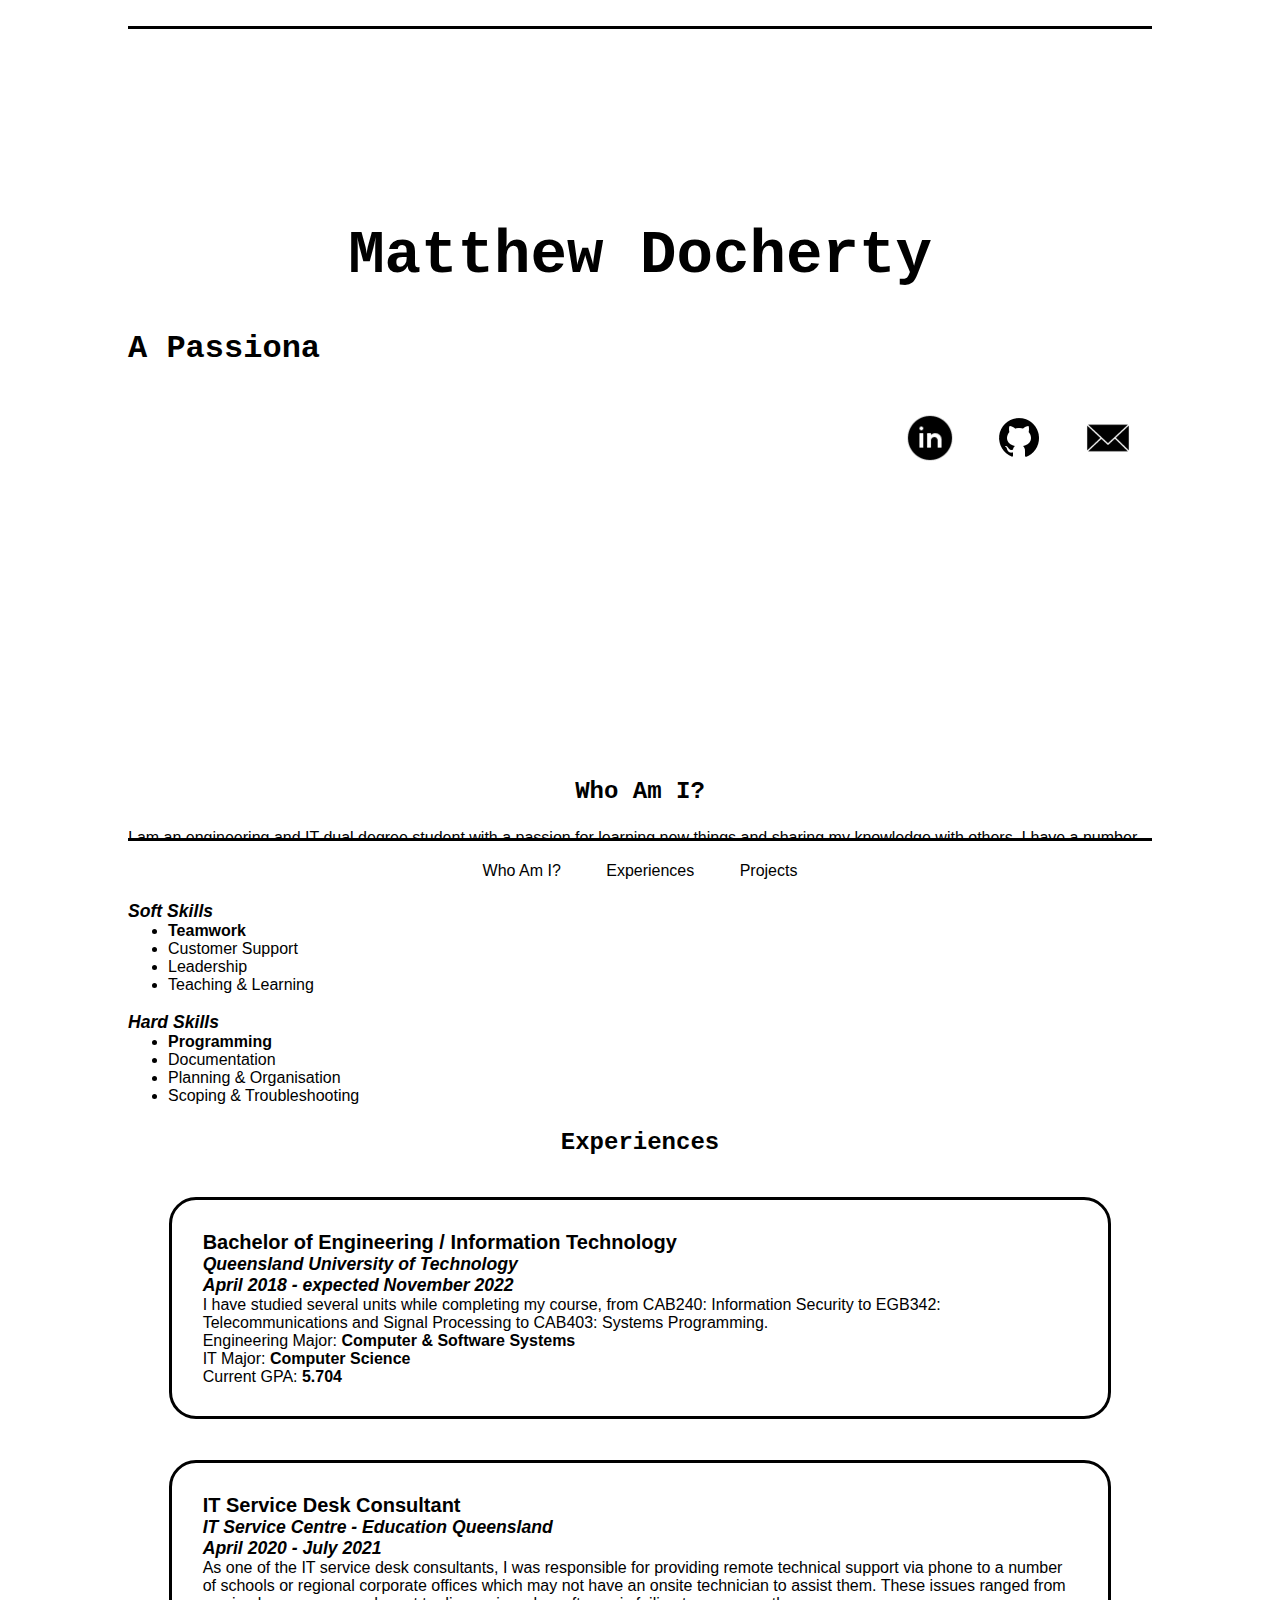
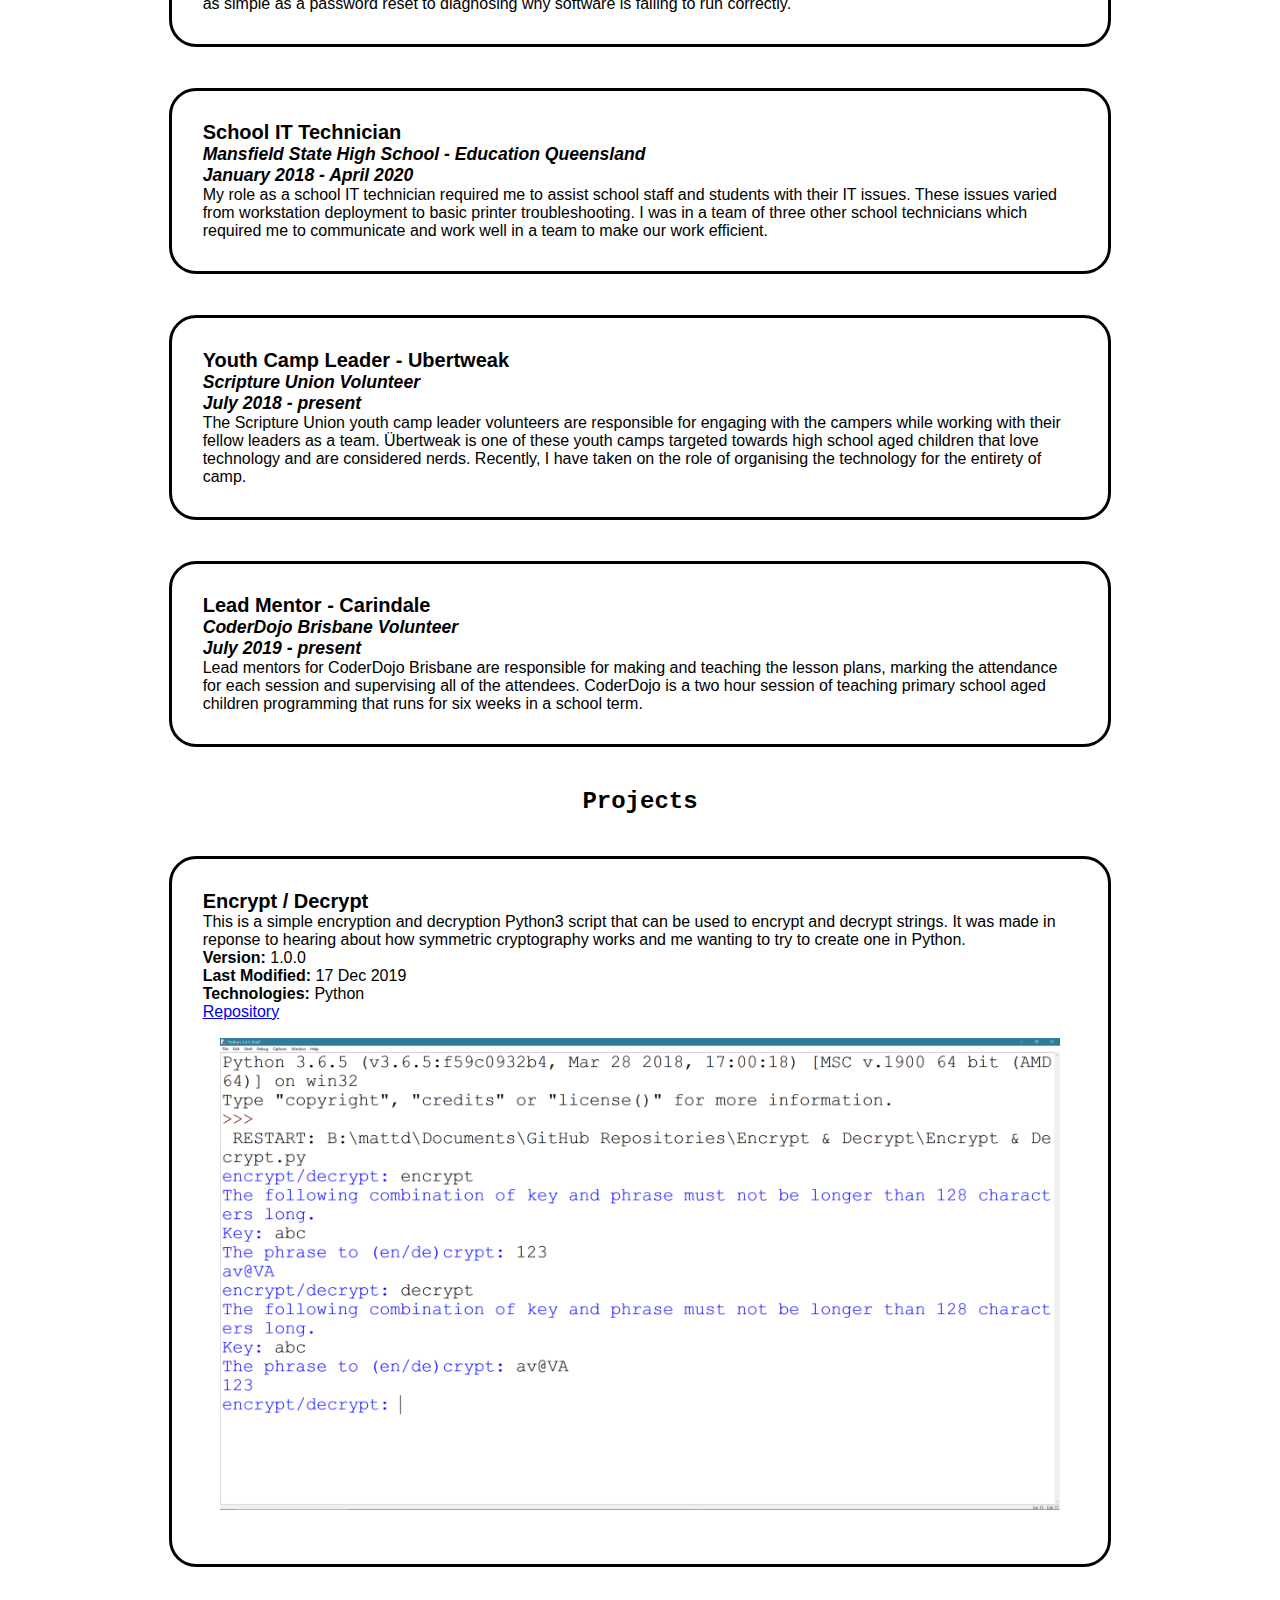
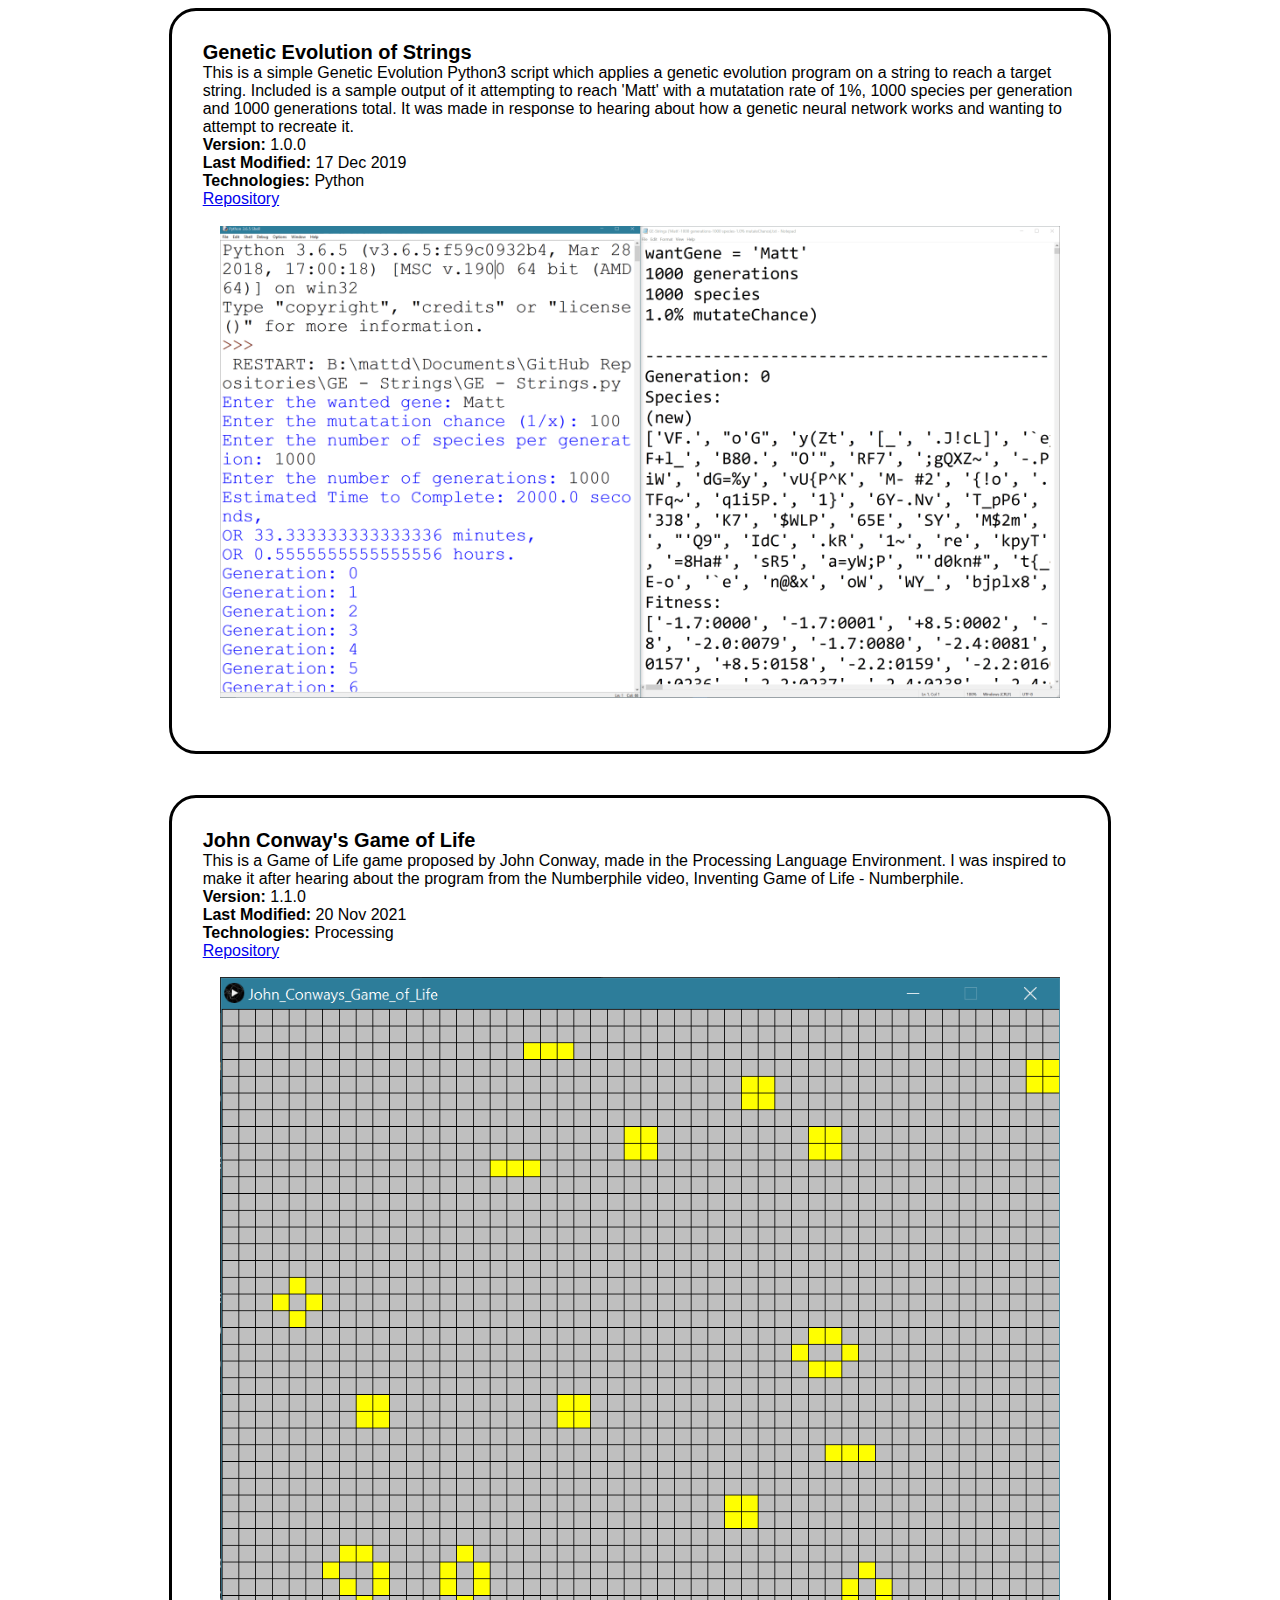
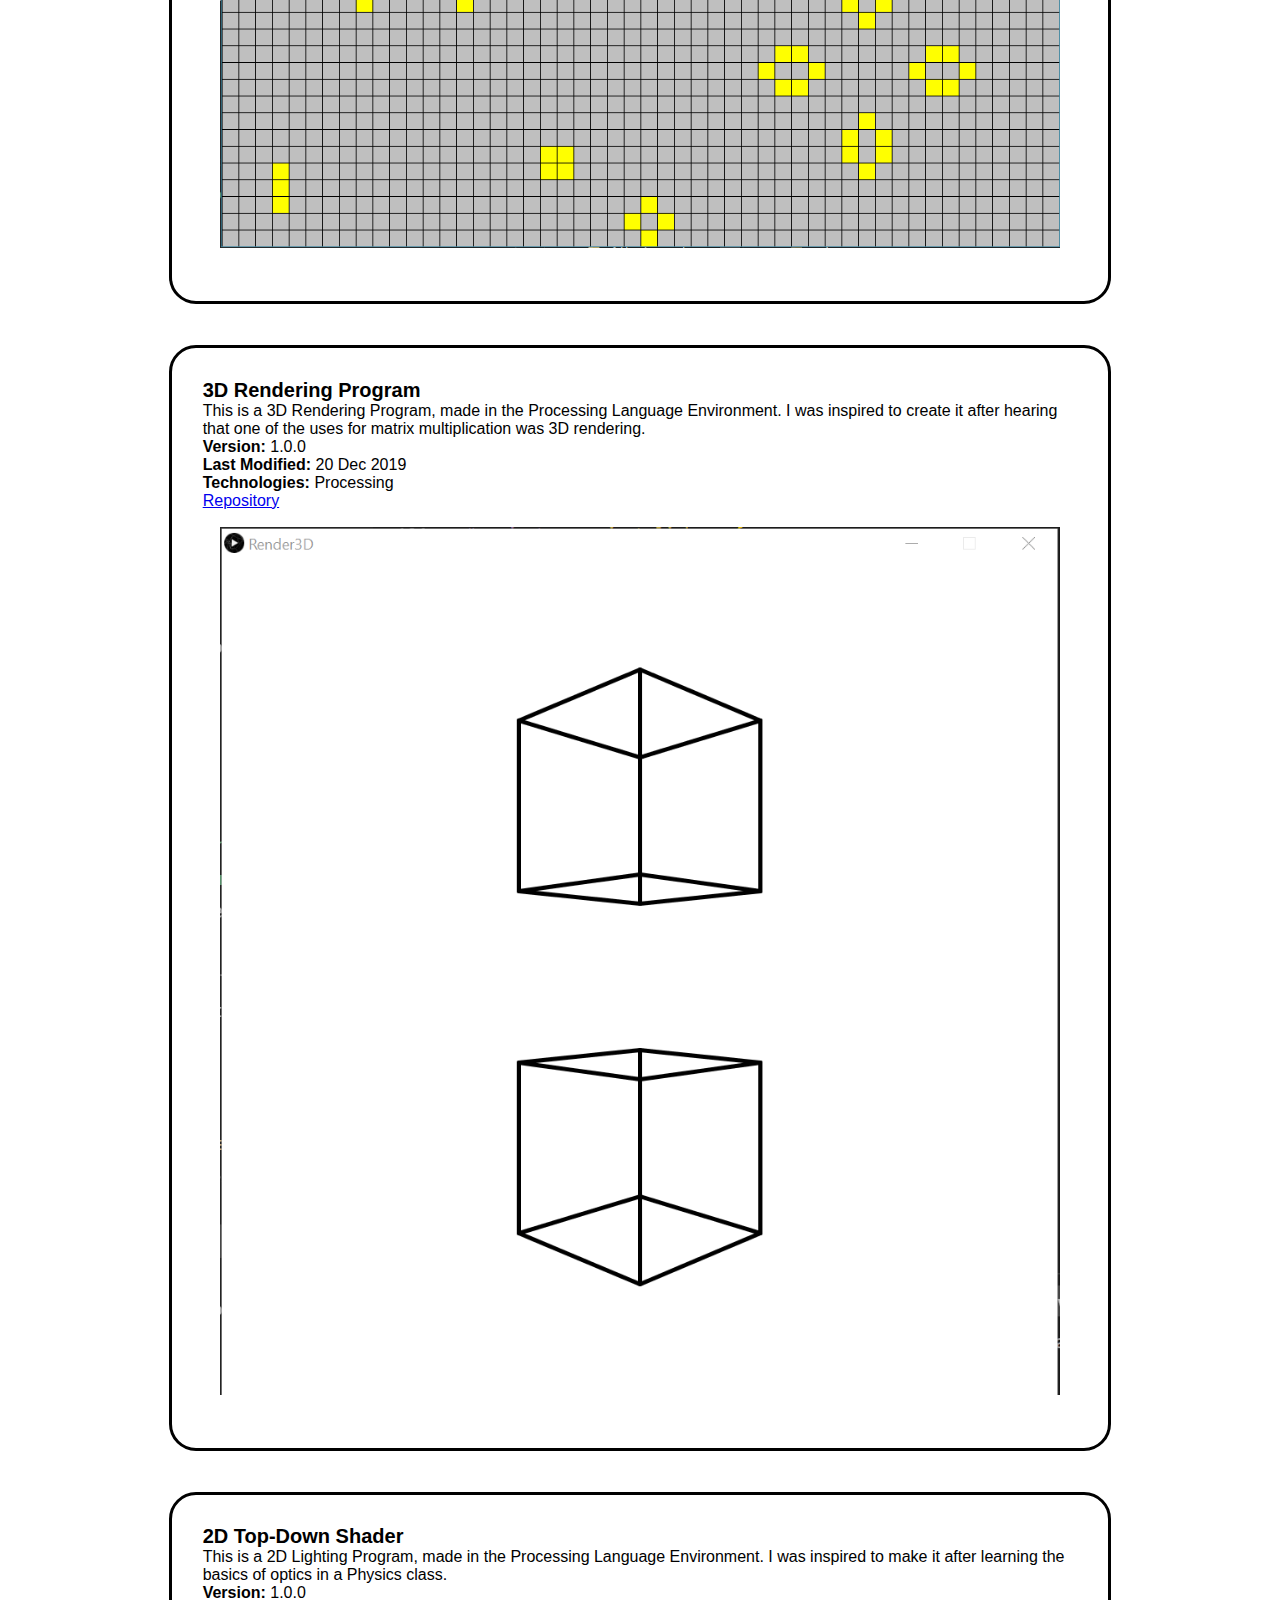
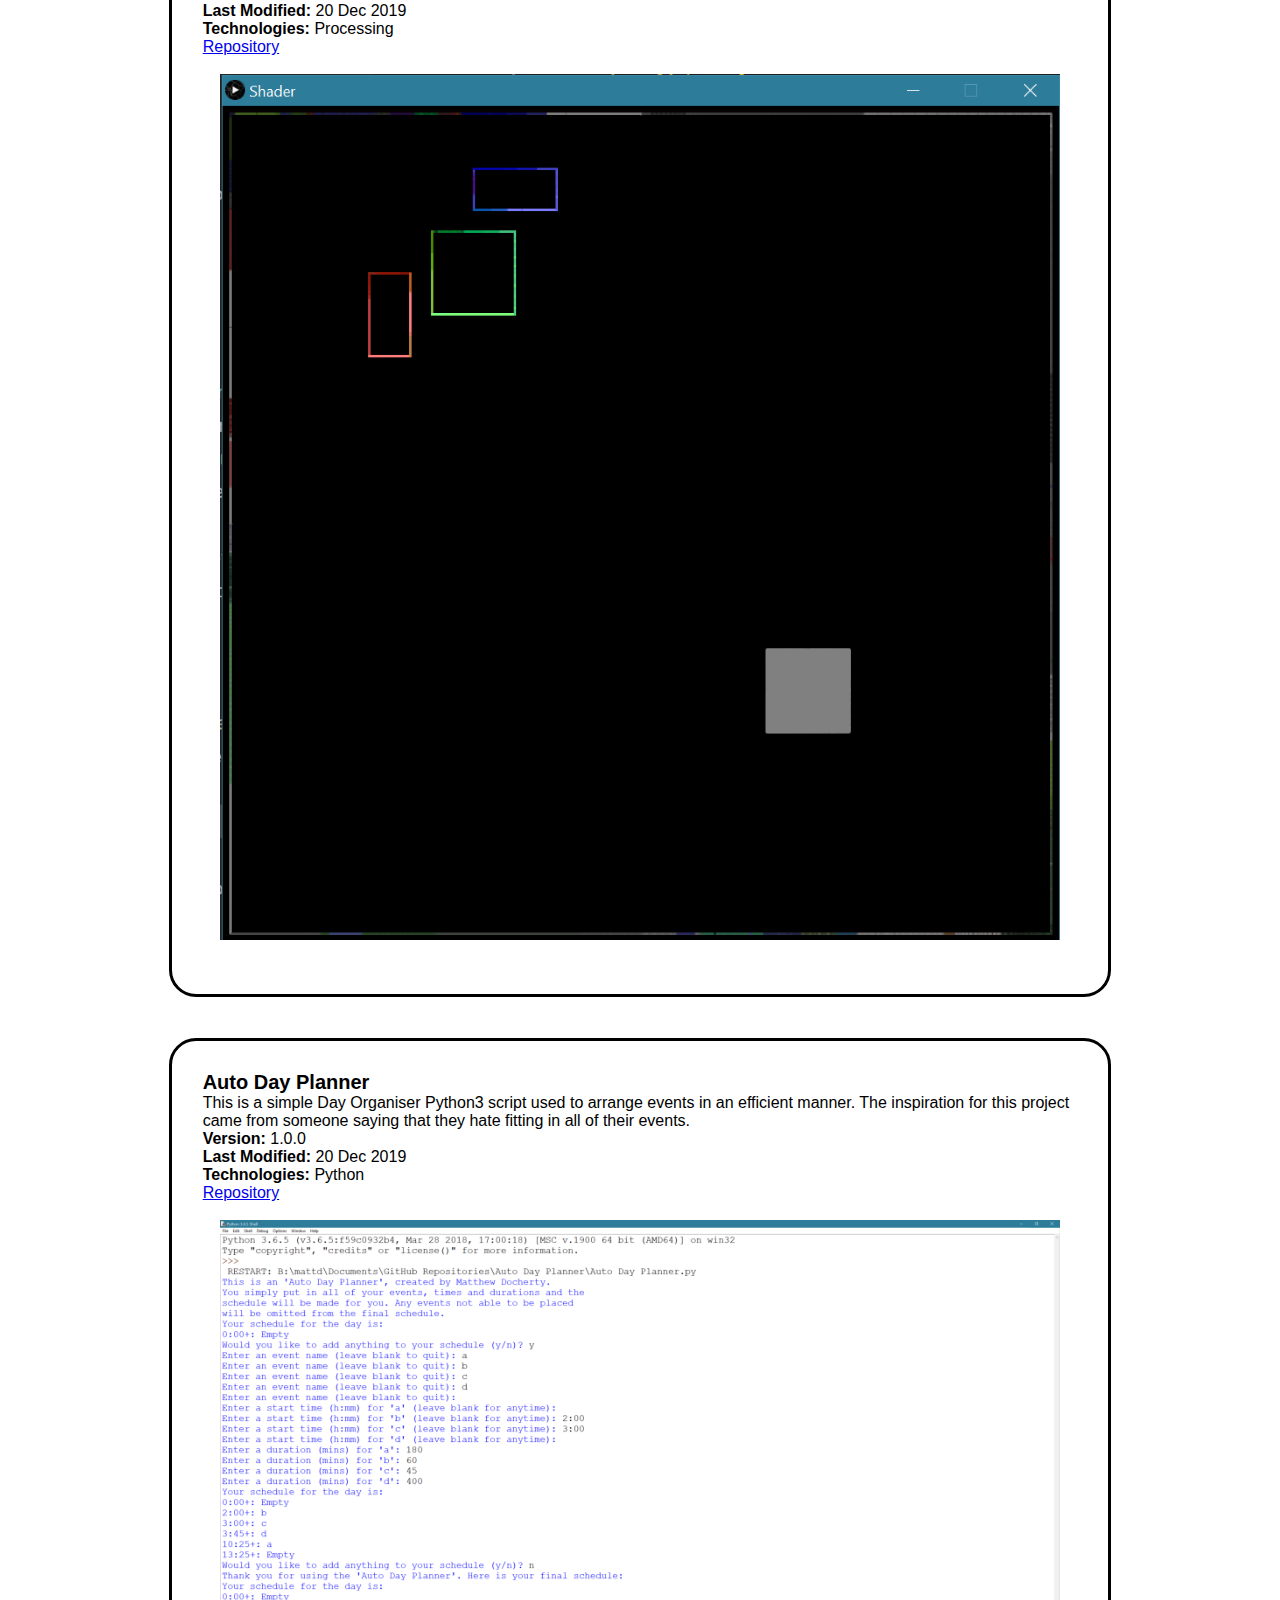
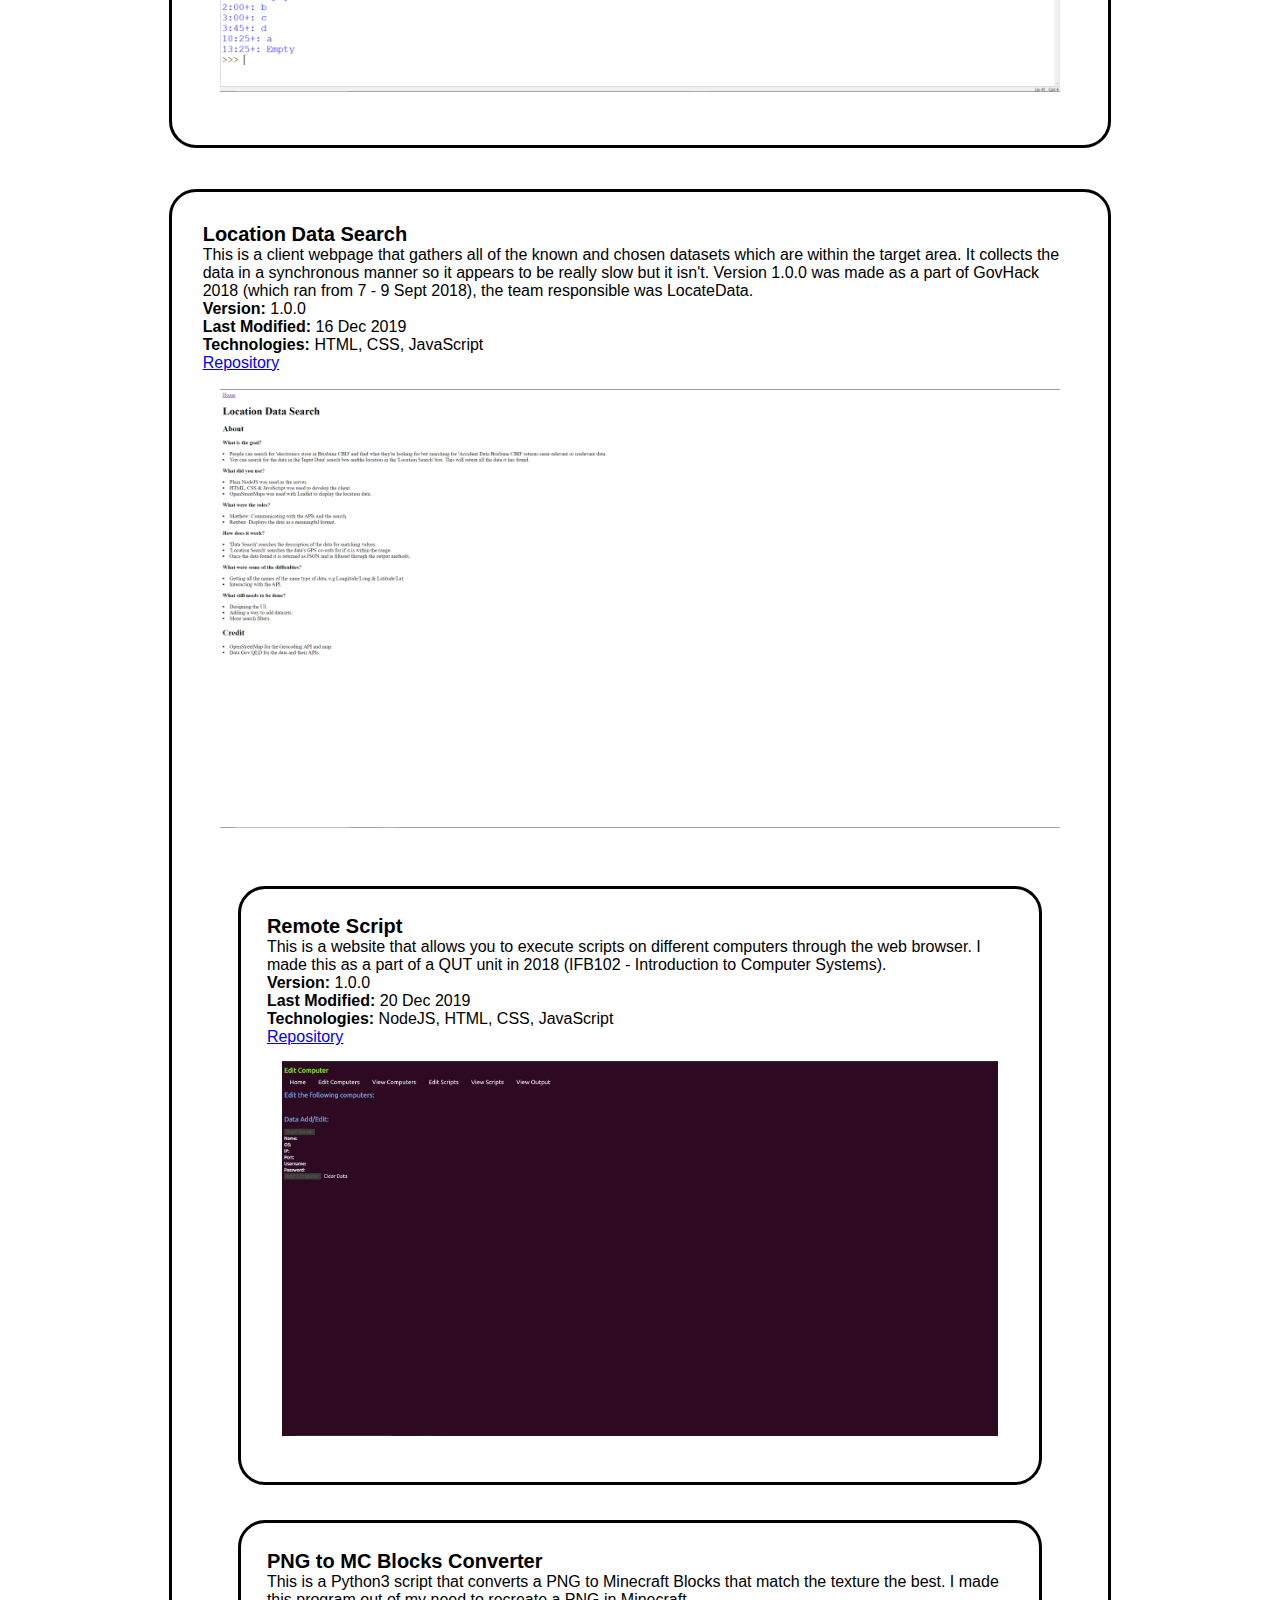
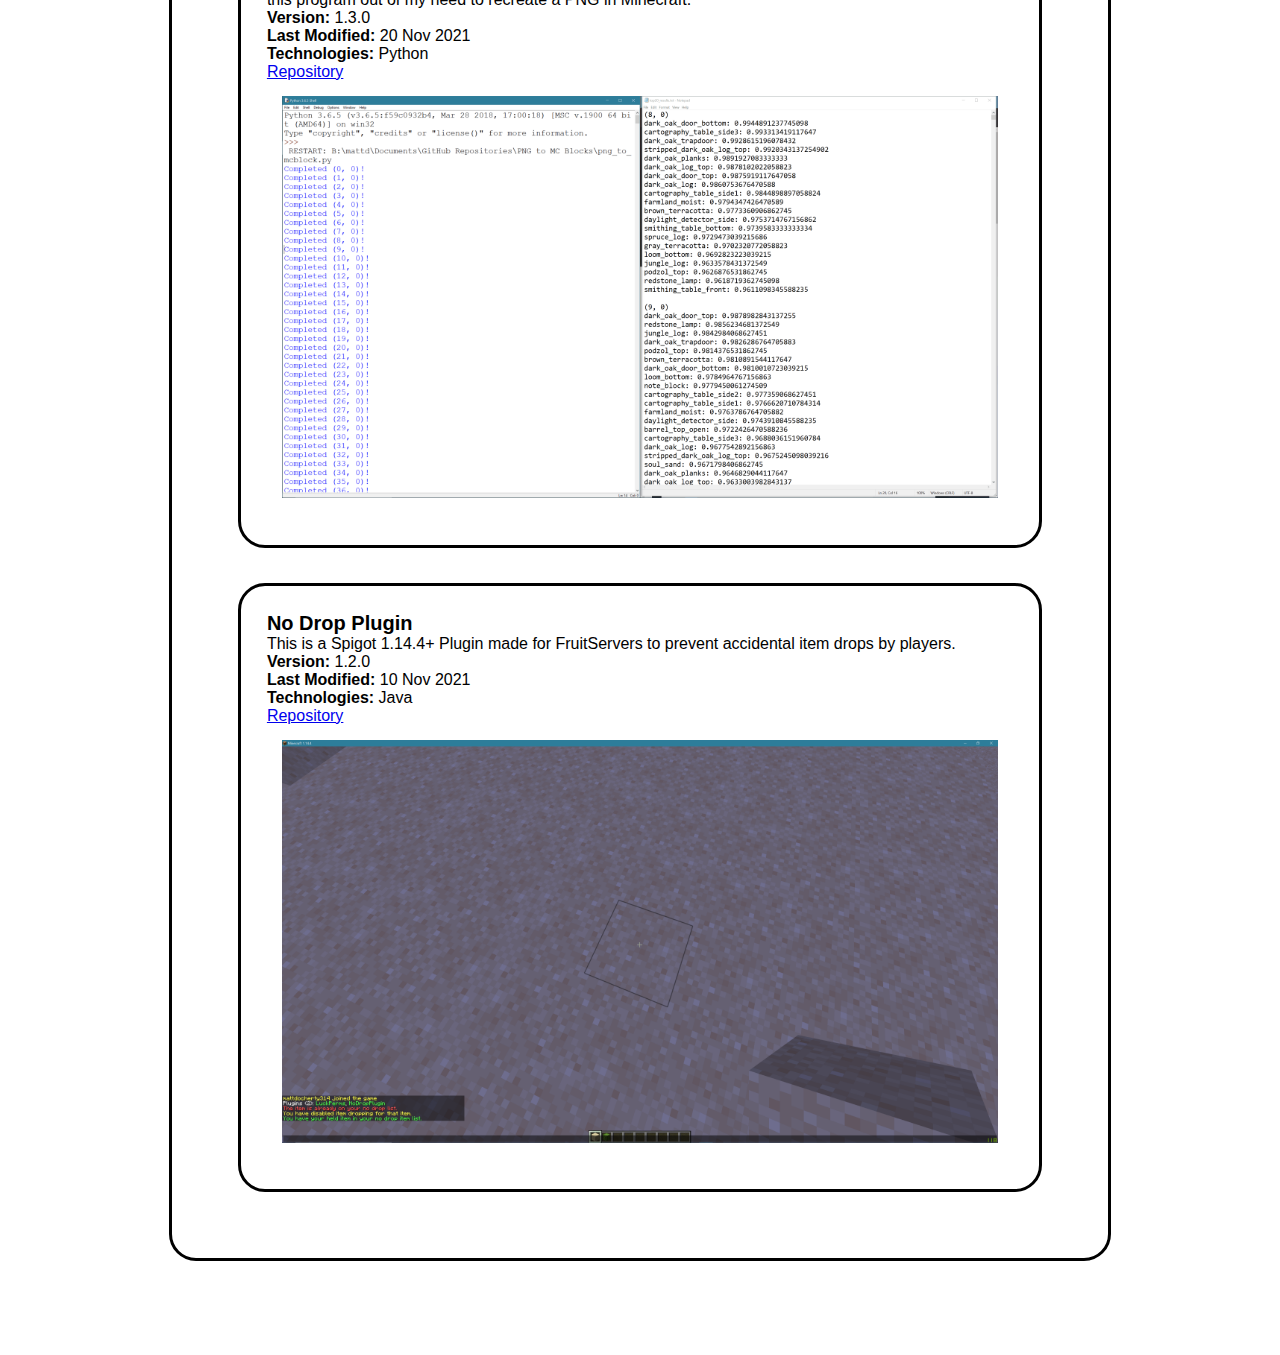
==== index.html @ a22ad316 "Updated GOL project version and modified version" ====
<!DOCTYPE html>
<html lang="en">
<head>
	<meta charset="UTF-8">
	<meta http-equiv="X-UA-Compatible" content="IE=edge">
	<meta name="viewport" content="width=device-width, initial-scale=1.0">
	<title> Matthew Docherty - Portfolio </title>
	<link rel="stylesheet" href="styles.css">
	<script src="index.js"></script>
</head>
<body>
	<header id="head"></header>
	<container id="top">
		<h1>Matthew Docherty</h1>
		<h2 id="sh">A Software Engineering & Computer Science student.</h2>
		<a href="mailto:mattdocherty314@gmail.com" target="_blank">
			<img src="./images/links/icons8-email.png" alt="Email" class="ico"/>
		</a>
		<a href="https://github.com/mattdocherty314" target="_blank">
			<img src="./images/links/icons8-github.png" alt="Github" class="ico"/>
		</a>
		<a href="https://www.linkedin.com/in/mattdocherty314/" target="_blank">
			<img src="./images/links/icons8-linkedin-circled.png" alt="LinkedIn" class="ico"/>
		</a>
	</container>
	<container id="description">
		<h3>Who Am I?</h3>
		<p>
			I am an engineering and IT dual degree student with a passion for learning new
			things and sharing my knowledge with others. I have a number of years of IT
			support experience. Both my previous work experiences and my volunteer experiences
			have given me numerous soft skills such as teamwork, communication and leadership.
		</p><br/>
		<h5>Soft Skills</h5>
		<ul>
			<li><b>Teamwork</b></li>
			<li>Customer Support</li>
			<li>Leadership</li>
			<li>Teaching & Learning</li>
		</ul><br/>
		<h5>Hard Skills</h5>
		<ul>
			<li><b>Programming</b></li>
			<li>Documentation</li>
			<li>Planning & Organisation</li>
			<li>Scoping & Troubleshooting</li>
		</ul>
	</container>
	<container id="experiences">
		<h3>Experiences</h3>
		<div>
			<h4>Bachelor of Engineering / Information Technology</h4>
			<h5>Queensland University of Technology</h5>
			<h5>April 2018 - expected November 2022</h5>
			<p>
				I have studied several units while completing my course, from CAB240: Information
				Security to EGB342: Telecommunications and Signal Processing to CAB403: Systems
				Programming.
			</p>
			<p>Engineering Major: <b>Computer & Software Systems</b></p>
			<p>IT Major: <b>Computer Science</b></p>
			<p>Current GPA: <b>5.704</b></p>
		</div>
		<div>
			<h4>IT Service Desk Consultant</h4>
			<h5>IT Service Centre - Education Queensland</h5>
			<h5>April 2020 - July 2021</h5>
			<p>
				As one of the IT service desk consultants, I was responsible for providing remote
				technical support via phone to a number of schools or regional corporate offices
				which may not have an onsite technician to assist them. These issues ranged from
				as simple as a password reset to diagnosing why software is failing to run
				correctly.
			</p>
		</div>
		<div>
			<h4>School IT Technician</h4>
			<h5>Mansfield State High School - Education Queensland</h5>
			<h5>January 2018 - April 2020</h5>
			<p>
				My role as a school IT technician required me to assist school staff and students
				with their IT issues. These issues varied from workstation deployment to basic
				printer troubleshooting. I was in a team of three other school technicians which
				required me to communicate and work well in a team to make our work efficient.
			</p>
		</div>
		<div>
			<h4>Youth Camp Leader - Ubertweak</h4>
			<h5>Scripture Union Volunteer</h5>
			<h5>July 2018 - present</h5>
			<p>
				The Scripture Union youth camp leader volunteers are responsible for engaging
				with the campers while working with their fellow leaders as a team. Übertweak is
				one of these youth camps targeted towards high school aged children that love
				technology and are considered nerds. Recently, I have taken on the role of
				organising the technology for the entirety of camp.
			</p>
		</div>
		<div>
			<h4>Lead Mentor - Carindale</h4>
			<h5>CoderDojo Brisbane Volunteer</h5>
			<h5>July 2019 - present</h5>
			<p>
				Lead mentors for CoderDojo Brisbane are responsible for making and teaching
				the lesson plans, marking the attendance for each session and supervising all of
				the attendees. CoderDojo is a two hour session of teaching primary school aged
				children programming that runs for six weeks in a school term.
			</p>
		</div>
	</container>
	<container id="projects">
		<h3>Projects</h3>
		<div>
			<h4>Encrypt / Decrypt</h4>
			<p>
				This is a simple encryption and decryption Python3 script that can be used to
				encrypt and decrypt strings. It was made in reponse to hearing about how
				symmetric cryptography works and me wanting to try to create one in Python. 
			</p>
			<p><b>Version:</b> 1.0.0</p>
			<p><b>Last Modified:</b> 17 Dec 2019</p>
			<p><b>Technologies:</b> Python</p>
			<p><a href="https://github.com/mattdocherty314/Encrypt-Decrypt" target="_blank">Repository</a></p>
			<img src="./images/project/encrypt-decrypt.png" alt="Screenshot"/>
		</div>
		<div>
			<h4>Genetic Evolution of Strings</h4>
			<p>
				This is a simple Genetic Evolution Python3 script which applies a genetic
				evolution program on a string to reach a target string. Included is a sample
				output of it attempting to reach 'Matt' with a mutatation rate of 1%, 1000
				species per generation and 1000 generations total. It was made in response
				to hearing about how a genetic neural network works and wanting to attempt
				to recreate it.
			</p>
			<p><b>Version:</b> 1.0.0</p>
			<p><b>Last Modified:</b> 17 Dec 2019</p>
			<p><b>Technologies:</b> Python</p>
			<p><a href="https://github.com/mattdocherty314/GE---Strings" target="_blank">Repository</a></p>
			<img src="./images/project/genetic-evolution.png" alt="Screenshot"/>
		</div>
		<div>
			<h4>John Conway's Game of Life</h4>
			<p>
				This is a Game of Life game proposed by John Conway, made in the Processing
				Language Environment. I was inspired to make it after hearing about the
				program from the Numberphile video, Inventing Game of Life - Numberphile. 
			</p>
			<p><b>Version:</b> 1.1.0</p>
			<p><b>Last Modified:</b> 20 Nov 2021</p>
			<p><b>Technologies:</b> Processing</p>
			<p><a href="https://github.com/mattdocherty314/John_Conways_Game_of_Life" target="_blank">Repository</a></p>
			<img src="./images/project/game-of-life.png" alt="Screenshot"/>
		</div>
		<div>
			<h4>3D Rendering Program</h4>
			<p>
				This is a 3D Rendering Program, made in the Processing Language Environment.
				I was inspired to create it after hearing that one of the uses for matrix
				multiplication was 3D rendering. 
			</p>
			<p><b>Version:</b> 1.0.0</p>
			<p><b>Last Modified:</b> 20 Dec 2019</p>
			<p><b>Technologies:</b> Processing</p>
			<p><a href="https://github.com/mattdocherty314/Render3D" target="_blank">Repository</a></p>
			<img src="./images/project/3d-render.png" alt="Screenshot"/>
		</div>
		<div>
			<h4>2D Top-Down Shader</h4>
			<p>
				This is a 2D Lighting Program, made in the Processing Language Environment.
				I was inspired to make it after learning the basics of optics in a Physics
				class.  
			</p>
			<p><b>Version:</b> 1.0.0</p>
			<p><b>Last Modified:</b> 20 Dec 2019</p>
			<p><b>Technologies:</b> Processing</p>
			<p><a href="https://github.com/mattdocherty314/Shader" target="_blank">Repository</a></p>
			<img src="./images/project/2d-shader.png" alt="Screenshot"/>
		</div>
		<div>
			<h4>Auto Day Planner</h4>
			<p>
				This is a simple Day Organiser Python3 script used to arrange events in an
				efficient manner. The inspiration for this project came from someone saying
				that they hate fitting in all of their events. 
			</p>
			<p><b>Version:</b> 1.0.0</p>
			<p><b>Last Modified:</b> 20 Dec 2019</p>
			<p><b>Technologies:</b> Python</p>
			<p><a href="https://github.com/mattdocherty314/Auto-Day-Planner" target="_blank">Repository</a></p>
			<img src="./images/project/day-planner.png" alt="Screenshot"/>
		</div>
		<div>
			<h4>Location Data Search</h4>
			<p>
				This is a client webpage that gathers all of the known and chosen datasets
				which are within the target area. It collects the data in a synchronous
				manner so it appears to be really slow but it isn't. Version 1.0.0
				was made as a part of GovHack 2018 (which ran from 7 - 9 Sept 2018), the
				team responsible was LocateData.  
			</p>
			<p><b>Version:</b> 1.0.0</p>
			<p><b>Last Modified:</b> 16 Dec 2019</p>
			<p><b>Technologies:</b> HTML, CSS, JavaScript</p>
			<p><a href="https://github.com/mattdocherty314/LocationDataSearch" target="_blank">Repository</a></p>
			<img src="./images/project/data-search.png" alt="Screenshot"/>
			<div>
				<h4>Remote Script</h4>
				<p>
					This is a website that allows you to execute scripts on different computers
					through the web browser. I made this as a part of a QUT unit in 2018 (IFB102
					- Introduction to Computer Systems). 
				</p>
				<p><b>Version:</b> 1.0.0</p>
				<p><b>Last Modified:</b> 20 Dec 2019</p>
				<p><b>Technologies:</b> NodeJS, HTML, CSS, JavaScript</p>
				<p><a href="https://github.com/mattdocherty314/RemoteScript" target="_blank">Repository</a></p>
				<img src="./images/project/remote-script.png" alt="Screenshot"/>
			</div>
			<div>
				<h4>PNG to MC Blocks Converter</h4>
				<p>
					This is a Python3 script that converts a PNG to Minecraft Blocks that match
					the texture the best. I made this program out of my need to recreate a PNG
					in Minecraft.  
				</p>
				<p><b>Version:</b> 1.3.0</p>
				<p><b>Last Modified:</b> 20 Nov 2021</p>
				<p><b>Technologies:</b> Python</p>
				<p><a href="https://github.com/mattdocherty314/PNG_to_MC_Blocks" target="_blank">Repository</a></p>
				<img src="./images/project/png-to-mc-blocks.png" alt="Screenshot"/>
			</div>
			<div>
				<h4>No Drop Plugin</h4>
				<p>
					This is a Spigot 1.14.4+ Plugin made for FruitServers to prevent accidental
					item drops by players.
				</p>
				<p><b>Version:</b> 1.2.0</p>
				<p><b>Last Modified:</b> 10 Nov 2021</p>
				<p><b>Technologies:</b> Java</p>
				<p><a href="https://github.com/mattdocherty314/NoDropPlugin" target="_blank">Repository</a></p>
				<img src="./images/project/no-drop-plugin.png" alt="Screenshot"/>
			</div>
		</div>
	</container>
	<container>
		<br><br><br>
	</container>
	<footer>
		<ul>
			<a href="#description"><li>Who Am I?</li></a>
			<a href="#experiences"><li>Experiences</li></a>
			<a href="#projects"><li>Projects</li></a>
		</ul>
	</footer>
</body>
</html>
---- styles.css ----
html {
	scroll-behavior: smooth;
}
body {
	text-align: center;
	margin: 0;
	margin-left: 10%;
	margin-right: 10%;
	padding: 0;

	font-family: 'Courier New', Courier, monospace;
}
p {
	margin: 0;

	font-size: 1em;
	text-align: left;
	font-family: Arial, Helvetica, sans-serif;
}
h1 {
	font-size: 3.8em;
}
h2 {
	font-size: 2em;
	text-align: left;
}
h3 {
	font-size: 1.5em;
}
h4 {
	margin: 0;

	font-size: 1.25em;
	text-align: left;
	font-family: Arial, Helvetica, sans-serif;
}
h5 {
	margin: 0;

	font-size: 1.1em;
	text-align: left;
	font-family: Arial, Helvetica, sans-serif;
	font-style: italic;
}
ul {
	margin: 0;
}
li {
	margin: 0;

	font-size: 1em;
	text-align: left;
	font-family: Arial, Helvetica, sans-serif;
}

header {
	position: fixed;
	top: 0;
	scroll-margin: 0;
	padding: 0;
	padding-bottom: 1%;
	padding-top: 1%;
	width: 80%;

	border-bottom-color: black;
	border-bottom-style: solid;
	border-bottom-width: 2%;

	background-color: white;
	font-family: Arial, Helvetica, sans-serif;
}
footer ul {
	display: block;
	position: fixed;
	bottom: 0;
	margin: 0;
	scroll-margin: 0;
	padding: 0;
	width: 80%;

	border-top-color: black;
	border-top-style: solid;
	border-top-width: 2%;

	background-color: white;
	font-family: Arial, Helvetica, sans-serif;
}
footer ul li {
	display: inline-block;
	margin: 0;
	padding: 2%;

	text-decoration: none;
}
footer ul li:hover {
	background-color: black;
	color: white;
}
footer ul li {
	text-decoration: none;
	color: black;
}
div {
	padding: 3%;
	margin: 4%;

	border-color: black;
	border-style: solid;
	border-width: 2%;
	border-radius: 3vh;
}
img {
	padding: 2%;

	width: 96%;
	max-height: 100vh;
}


#top {
	display: block;
	padding-top: 20vh;
	padding-bottom: 40vh;
}
.ico {
	width: 10vw;
	max-width: 48px;
	float: right;
}
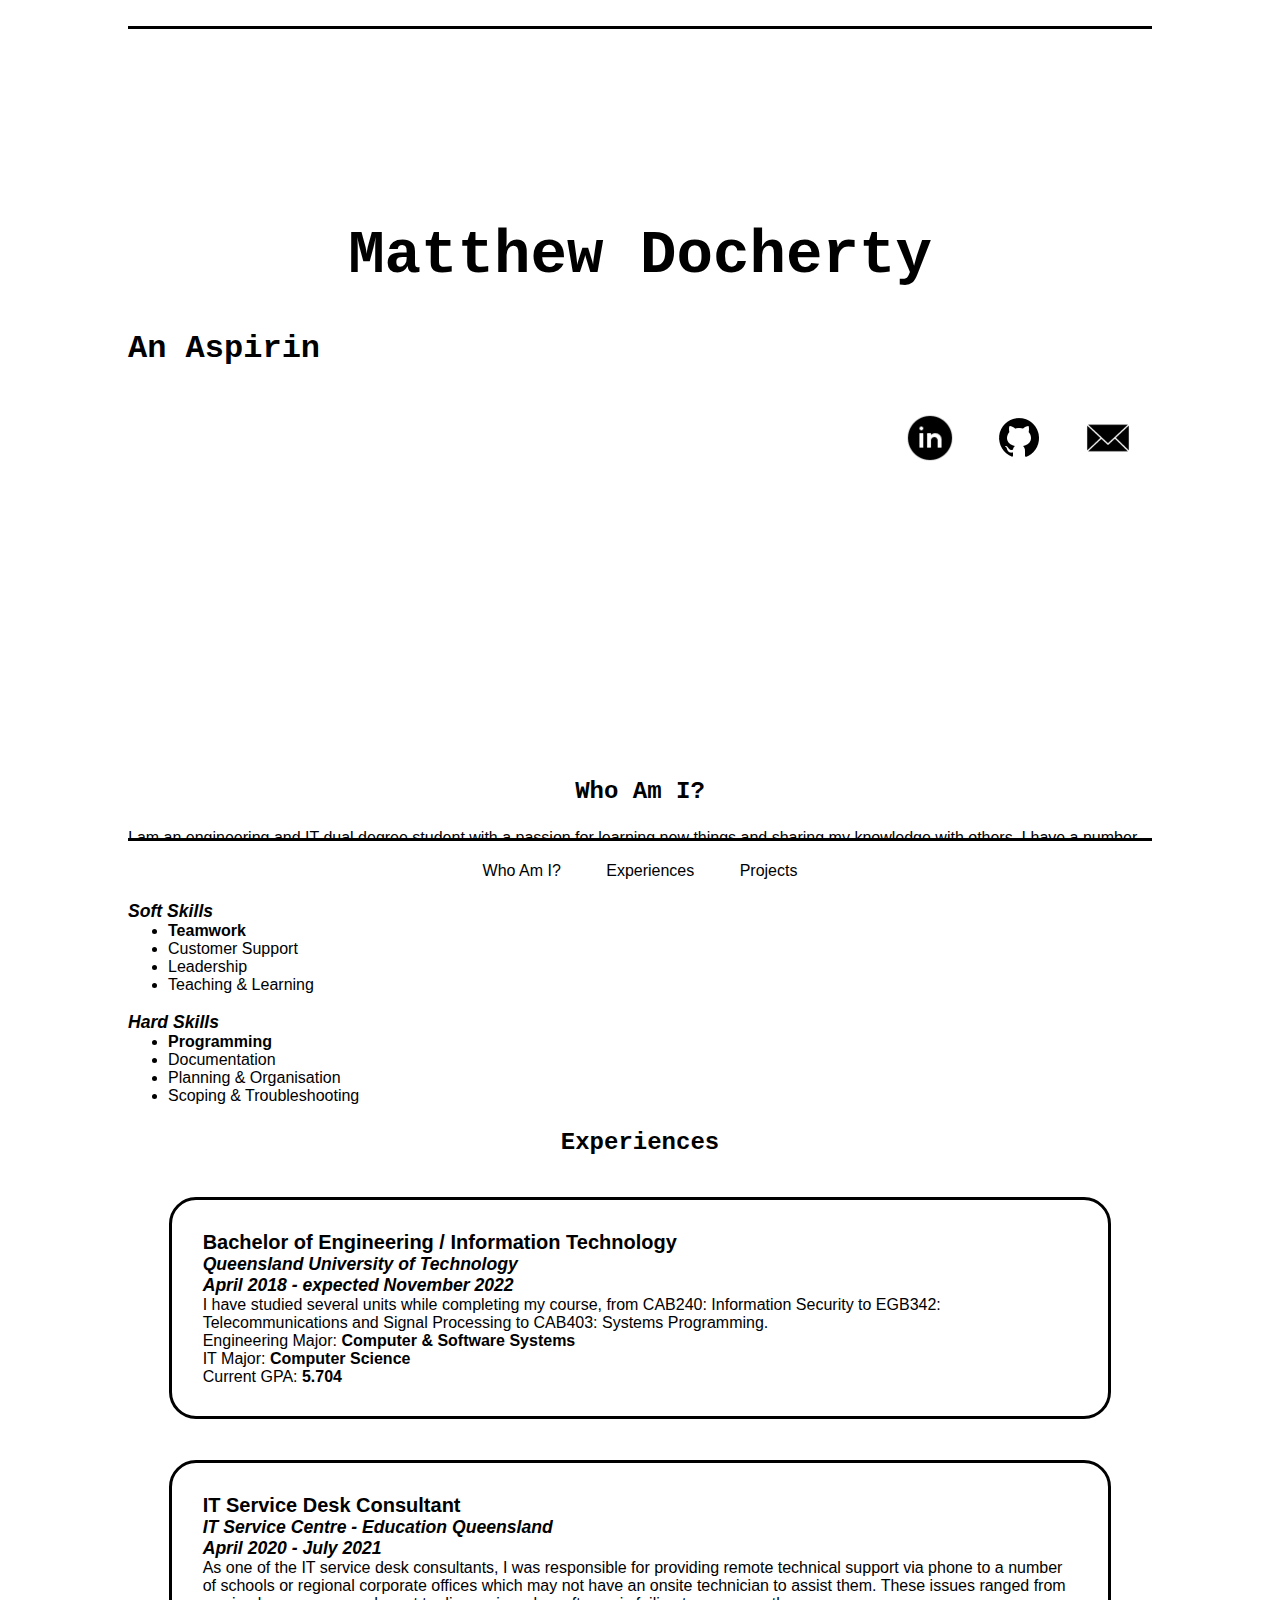
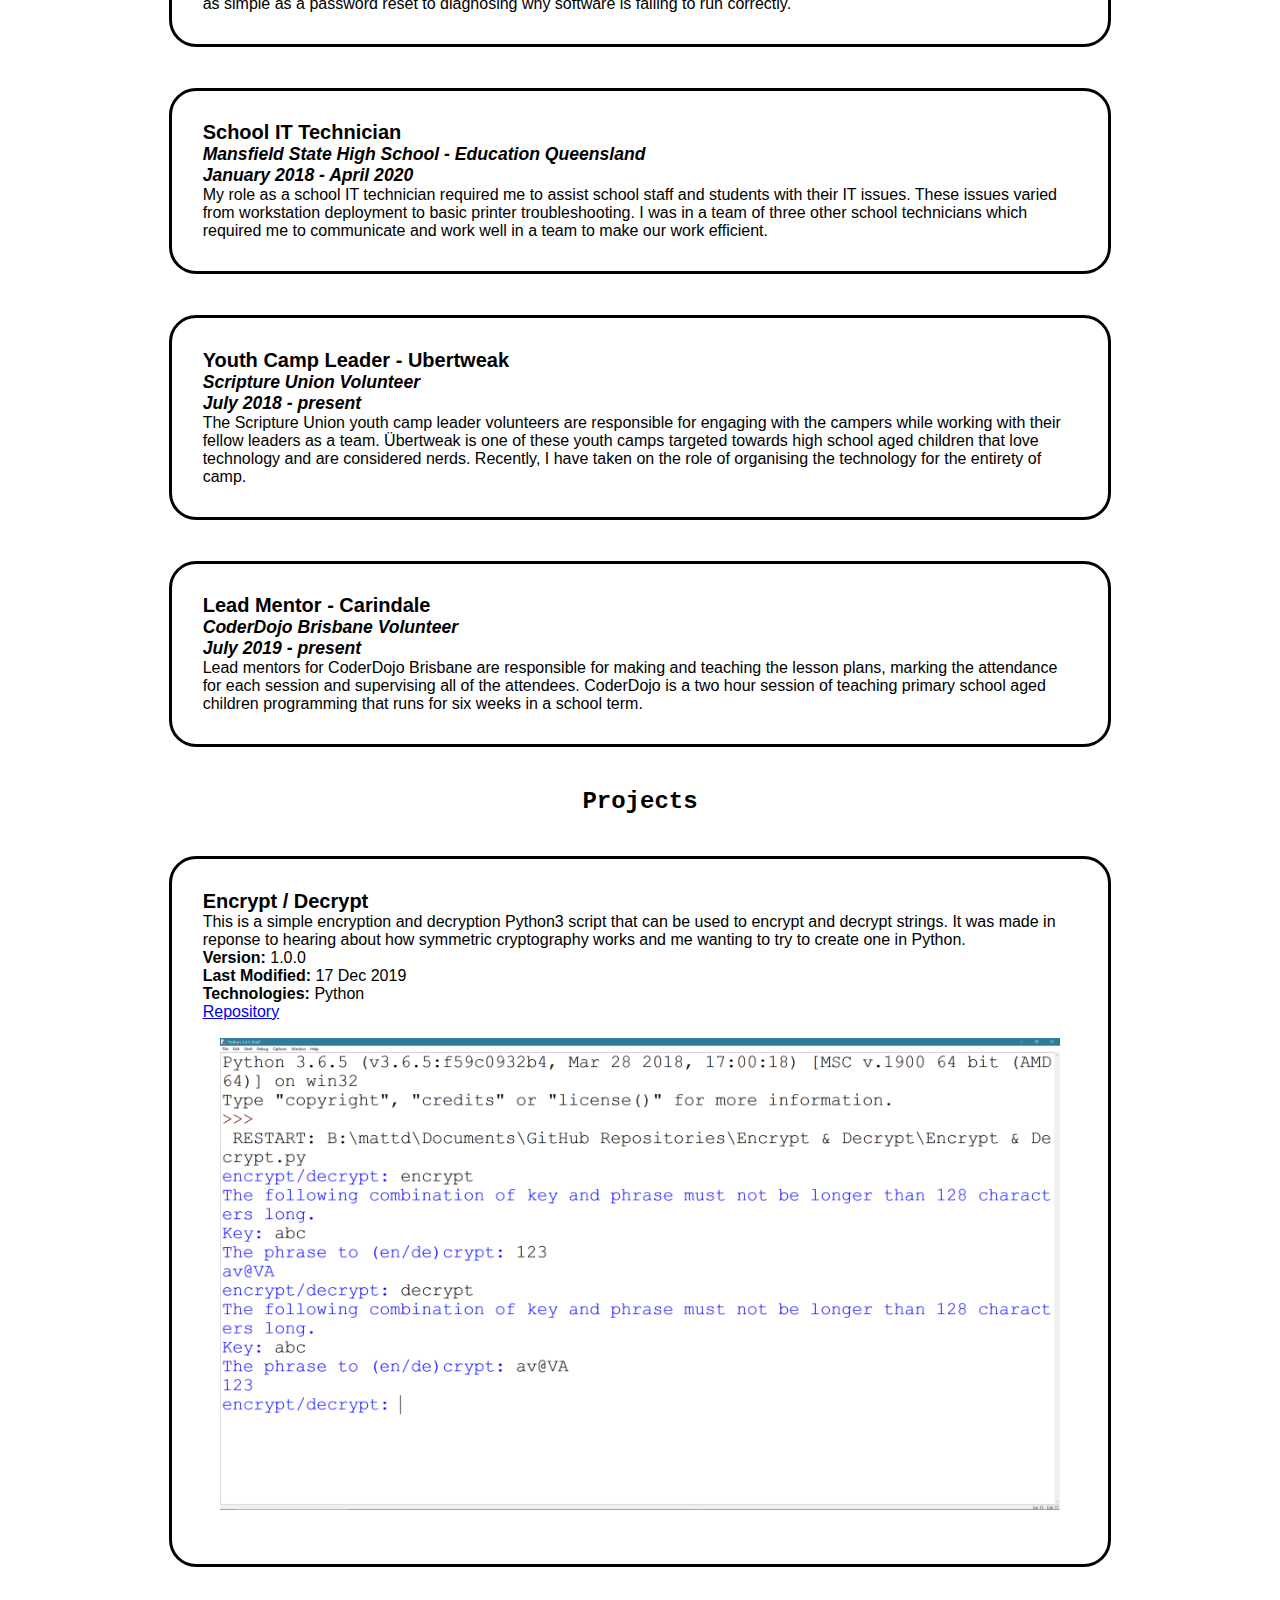
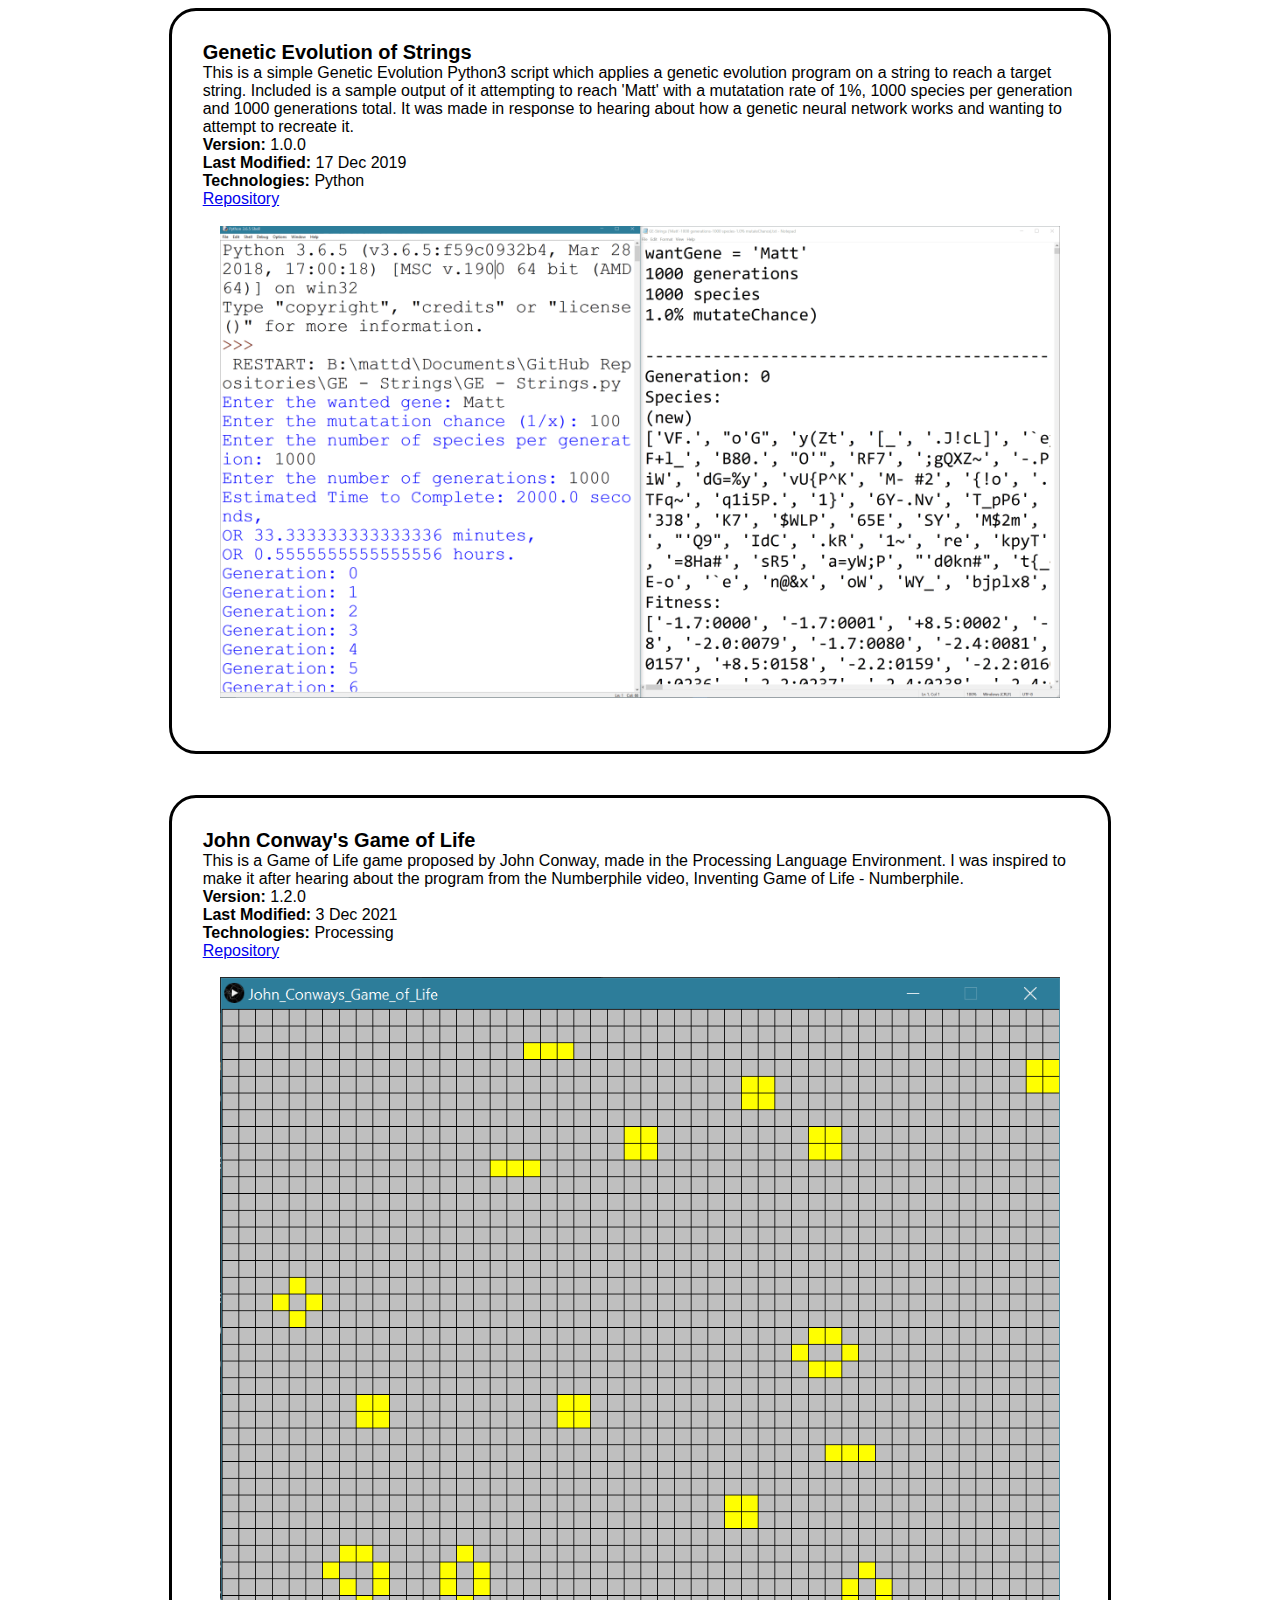
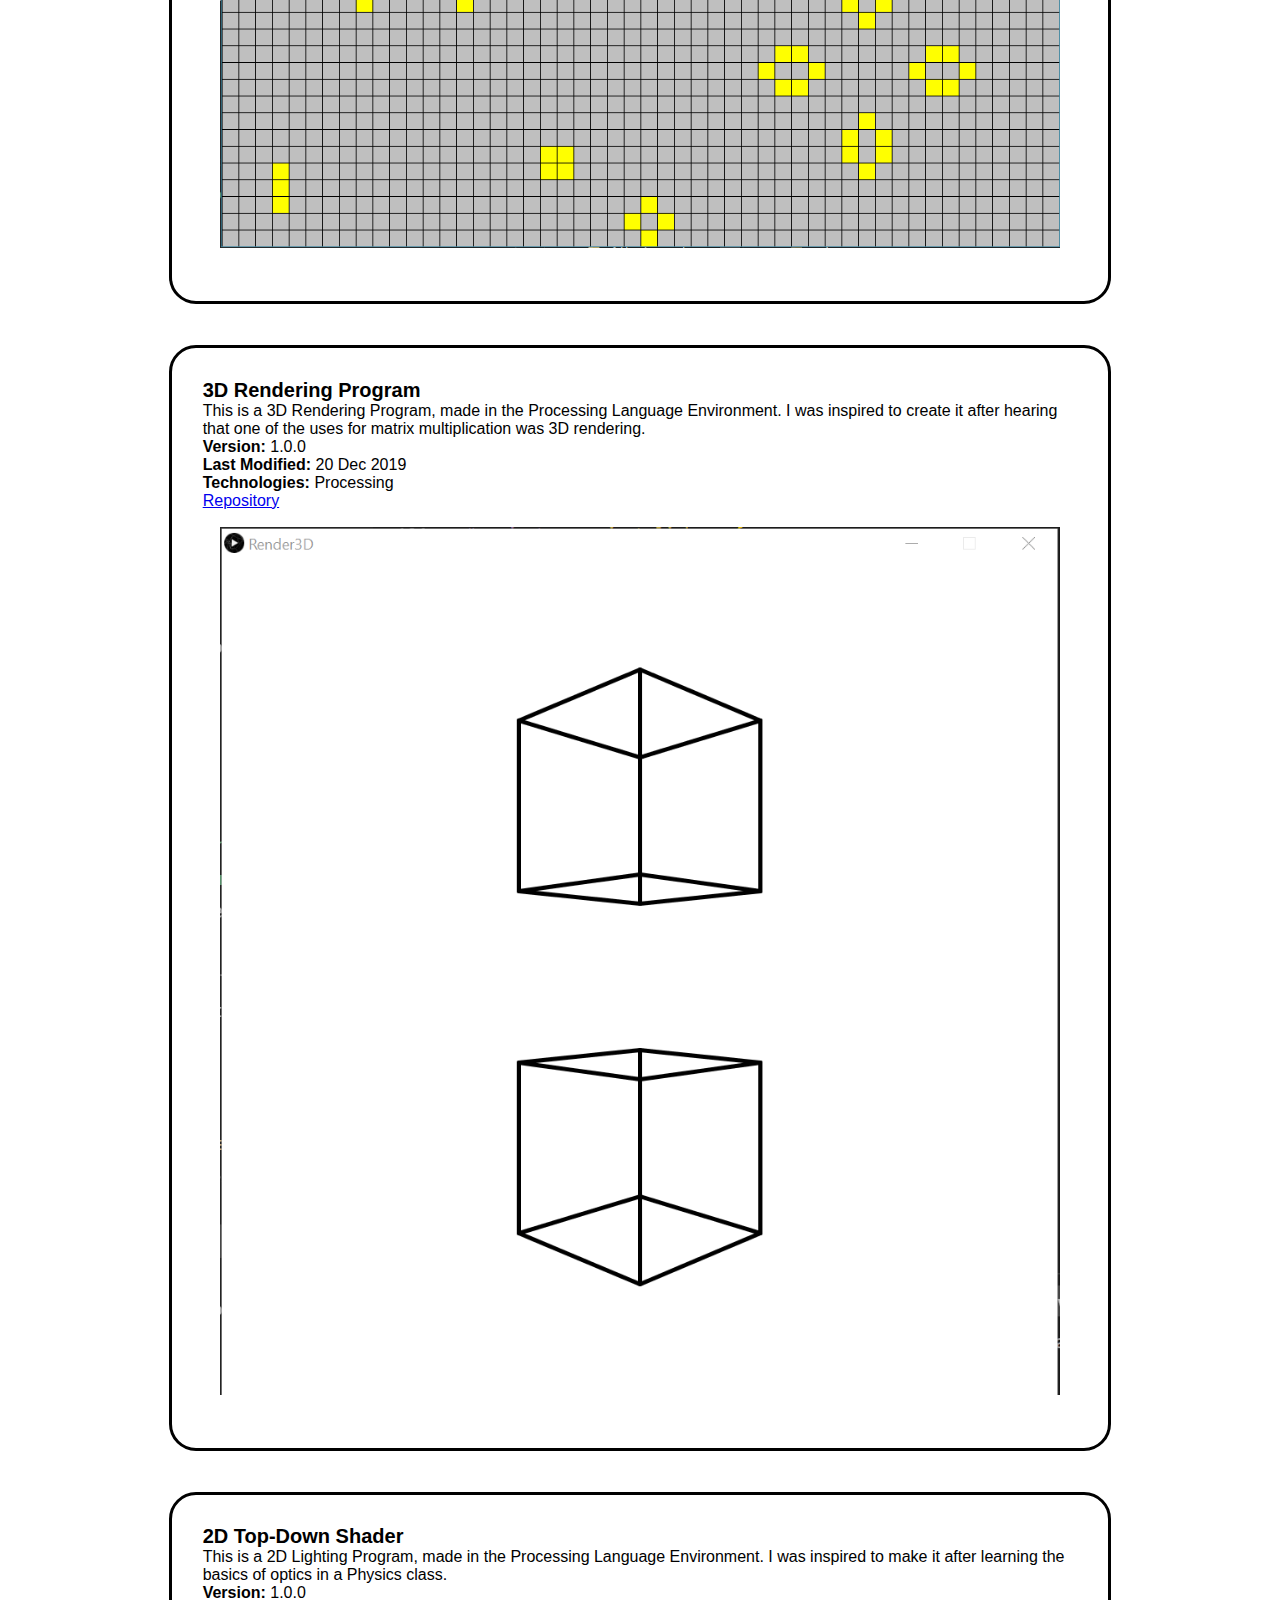
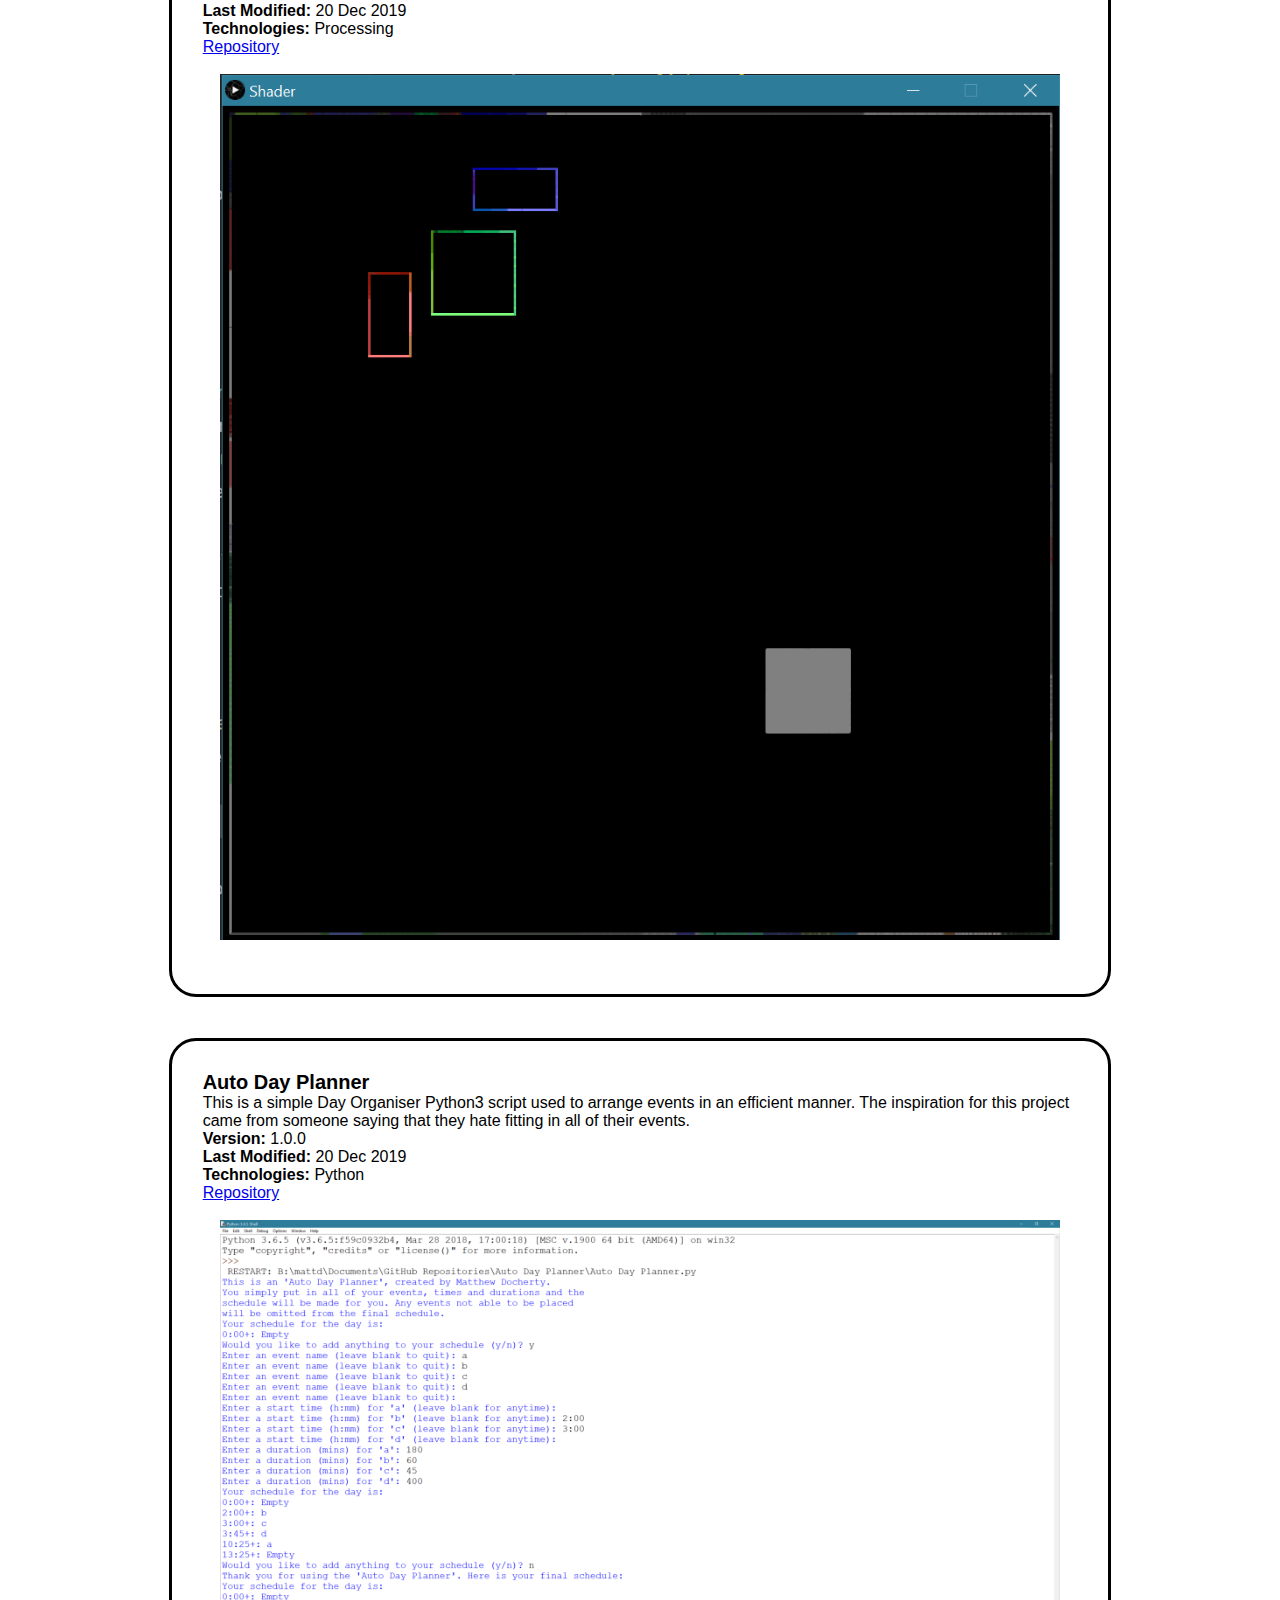
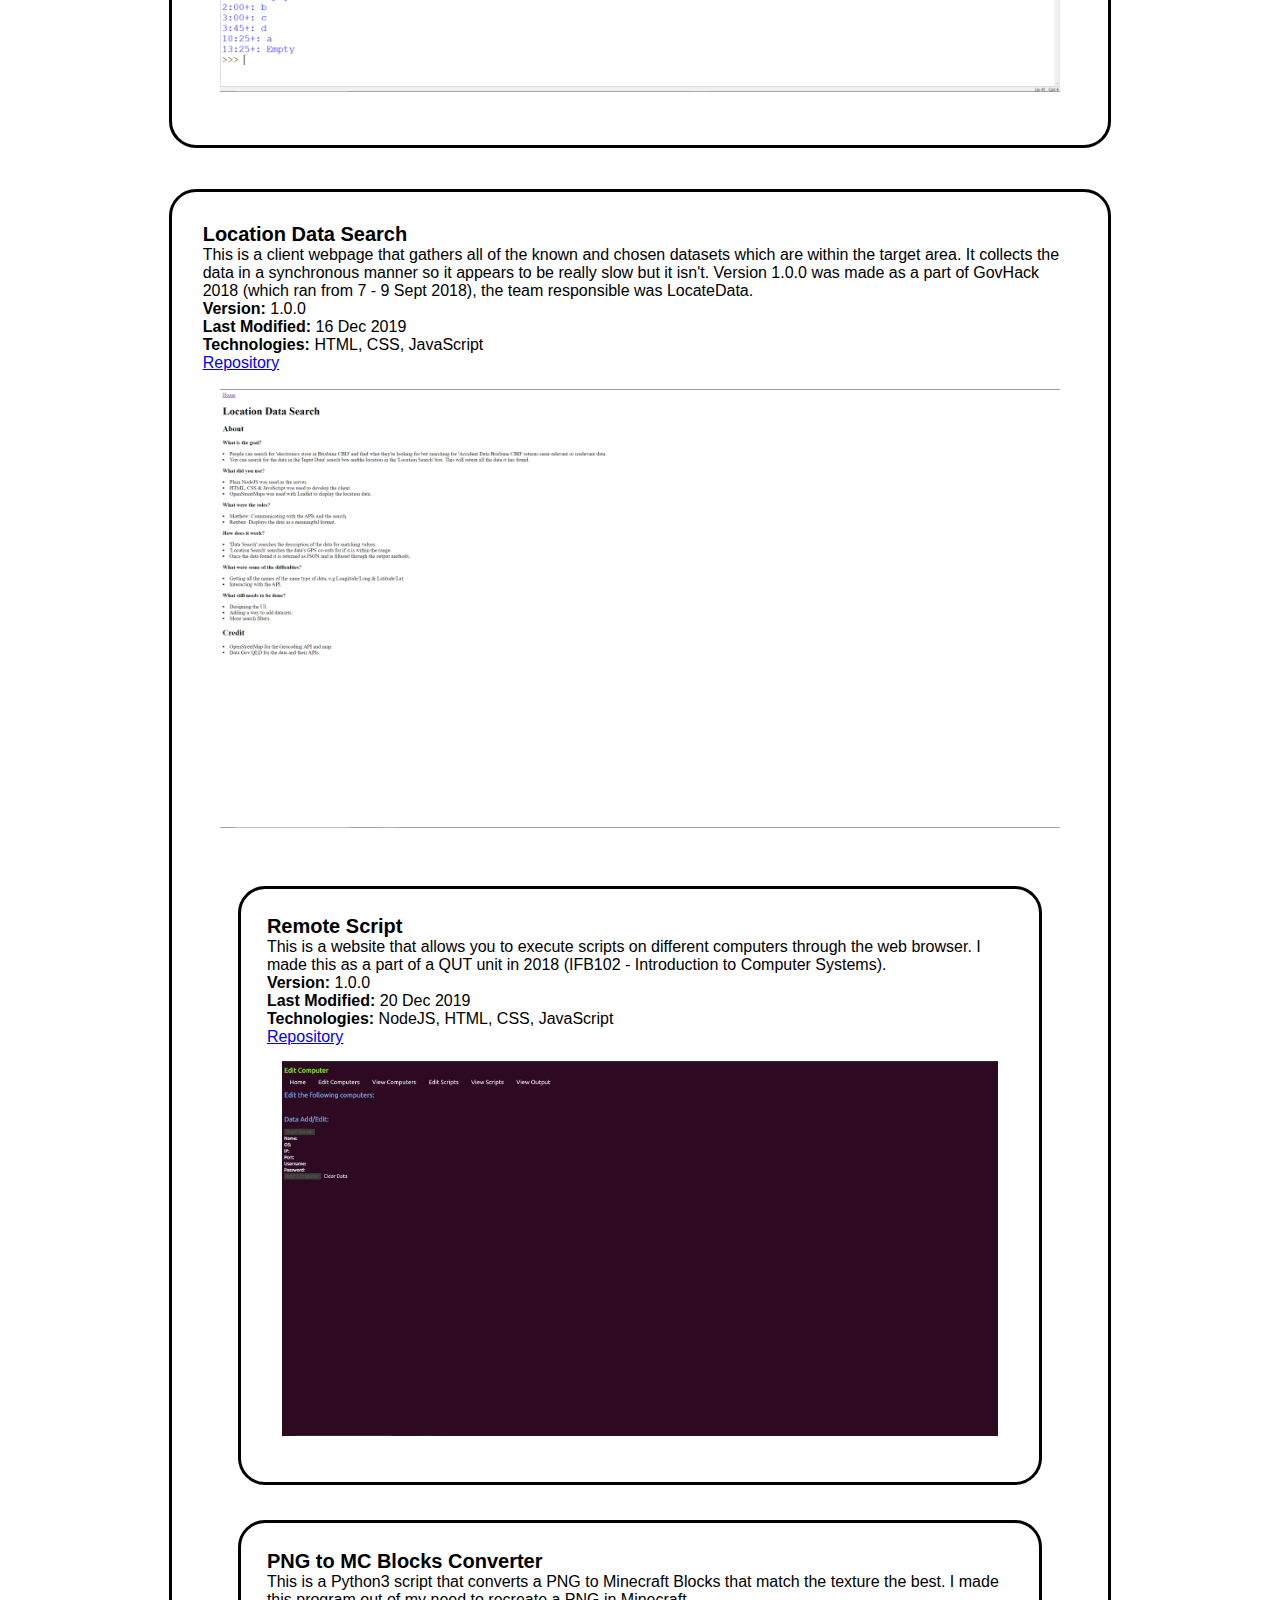
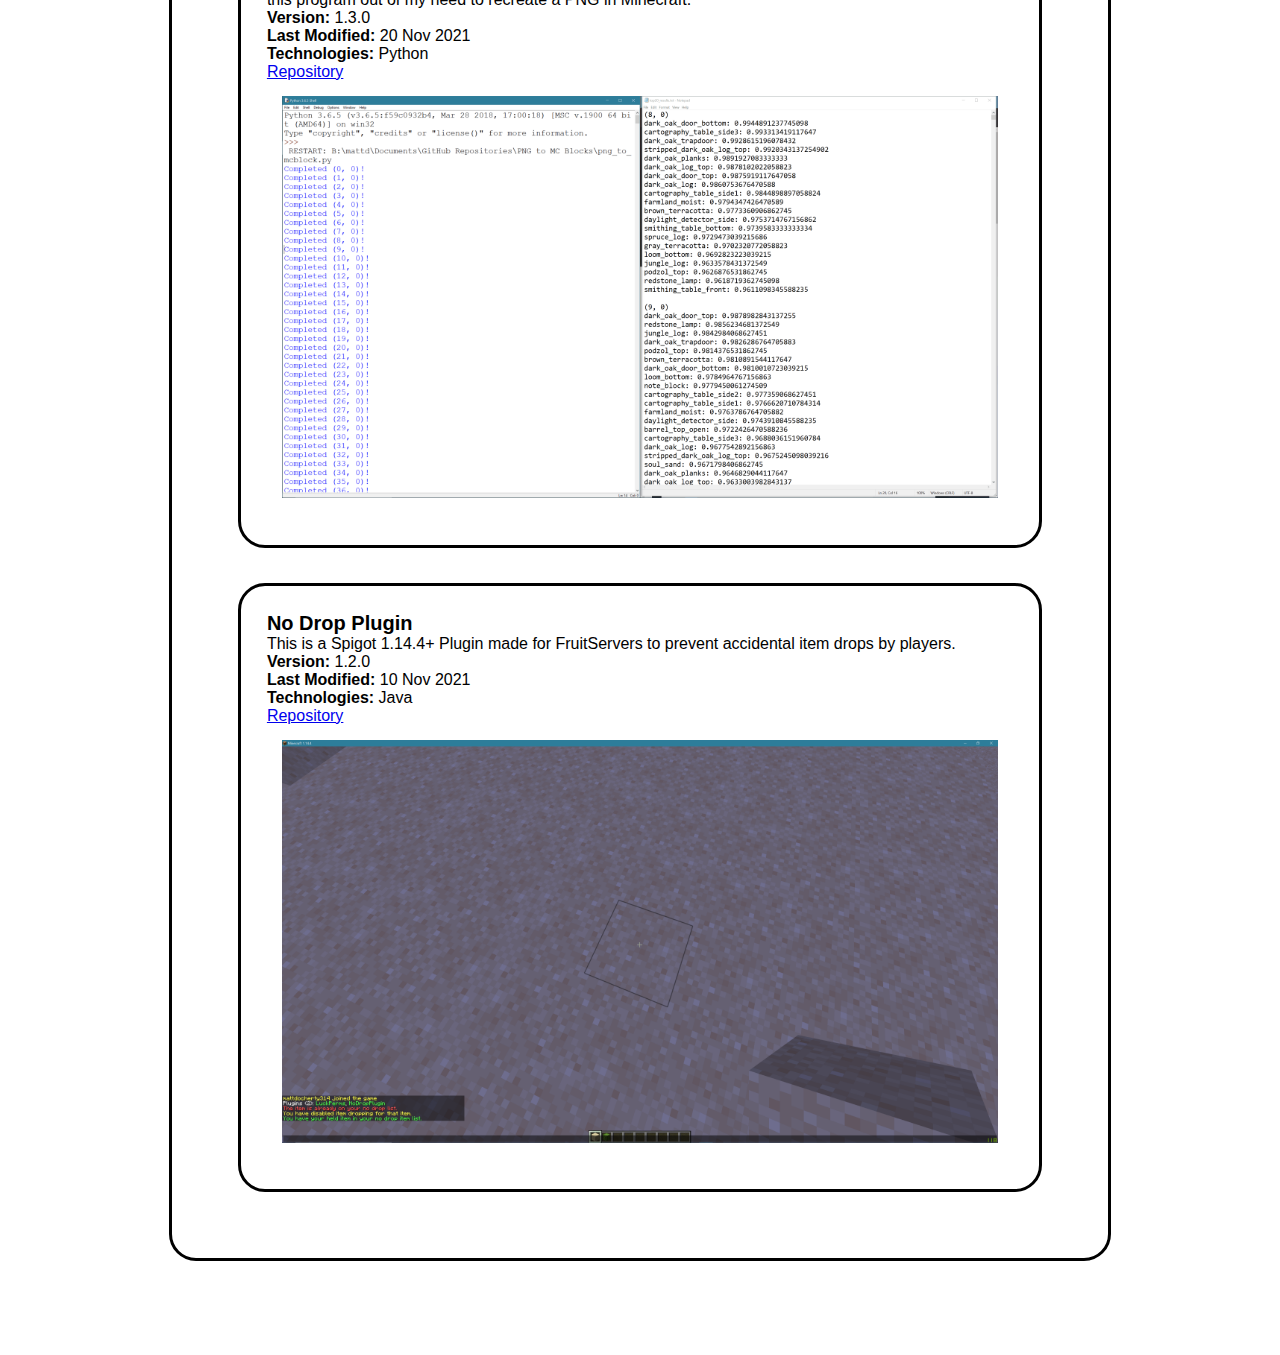
==== commit 9676a117: "Updated versioning of project 'John Conway's Game of Life'" ====
--- a/index.html
+++ b/index.html
@@ -146,8 +146,8 @@
 				Language Environment. I was inspired to make it after hearing about the
 				program from the Numberphile video, Inventing Game of Life - Numberphile. 
 			</p>
-			<p><b>Version:</b> 1.1.0</p>
-			<p><b>Last Modified:</b> 20 Nov 2021</p>
+			<p><b>Version:</b> 1.2.0</p>
+			<p><b>Last Modified:</b> 3 Dec 2021</p>
 			<p><b>Technologies:</b> Processing</p>
 			<p><a href="https://github.com/mattdocherty314/John_Conways_Game_of_Life" target="_blank">Repository</a></p>
 			<img src="./images/project/game-of-life.png" alt="Screenshot"/>
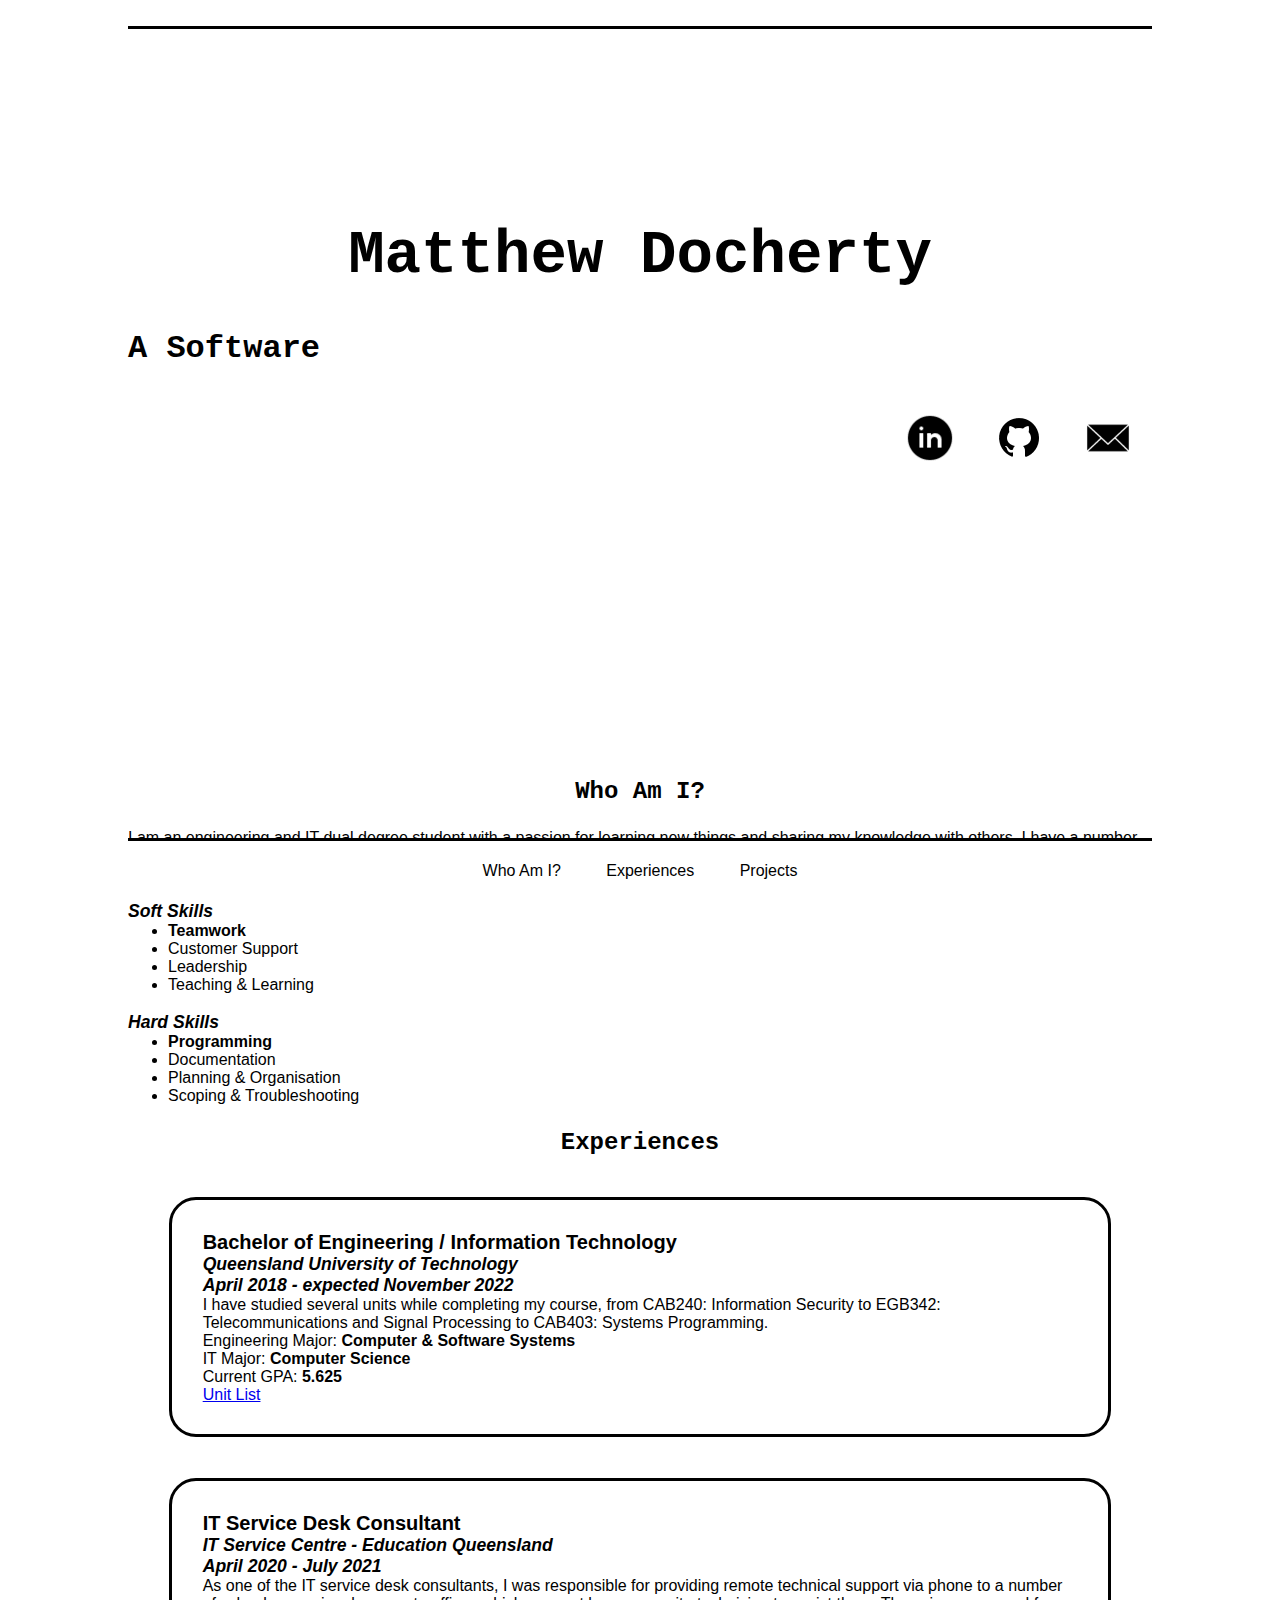
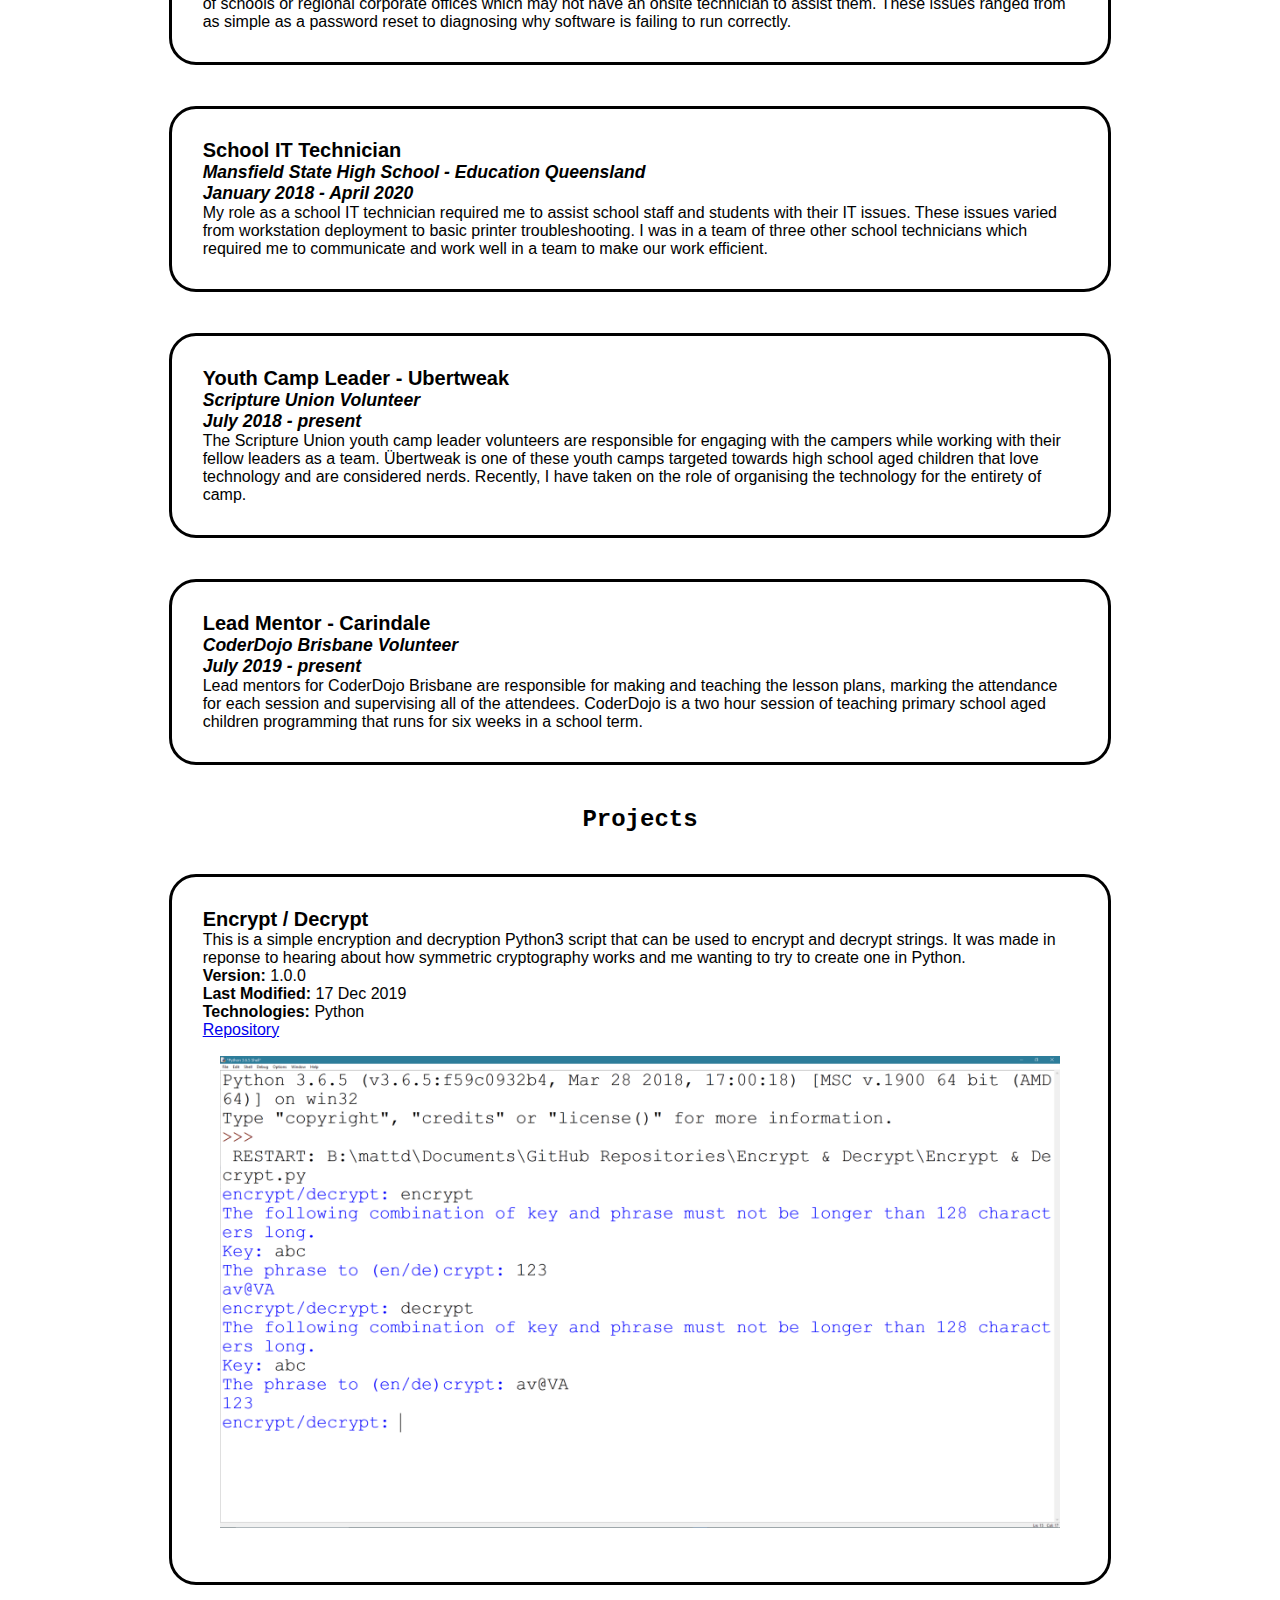
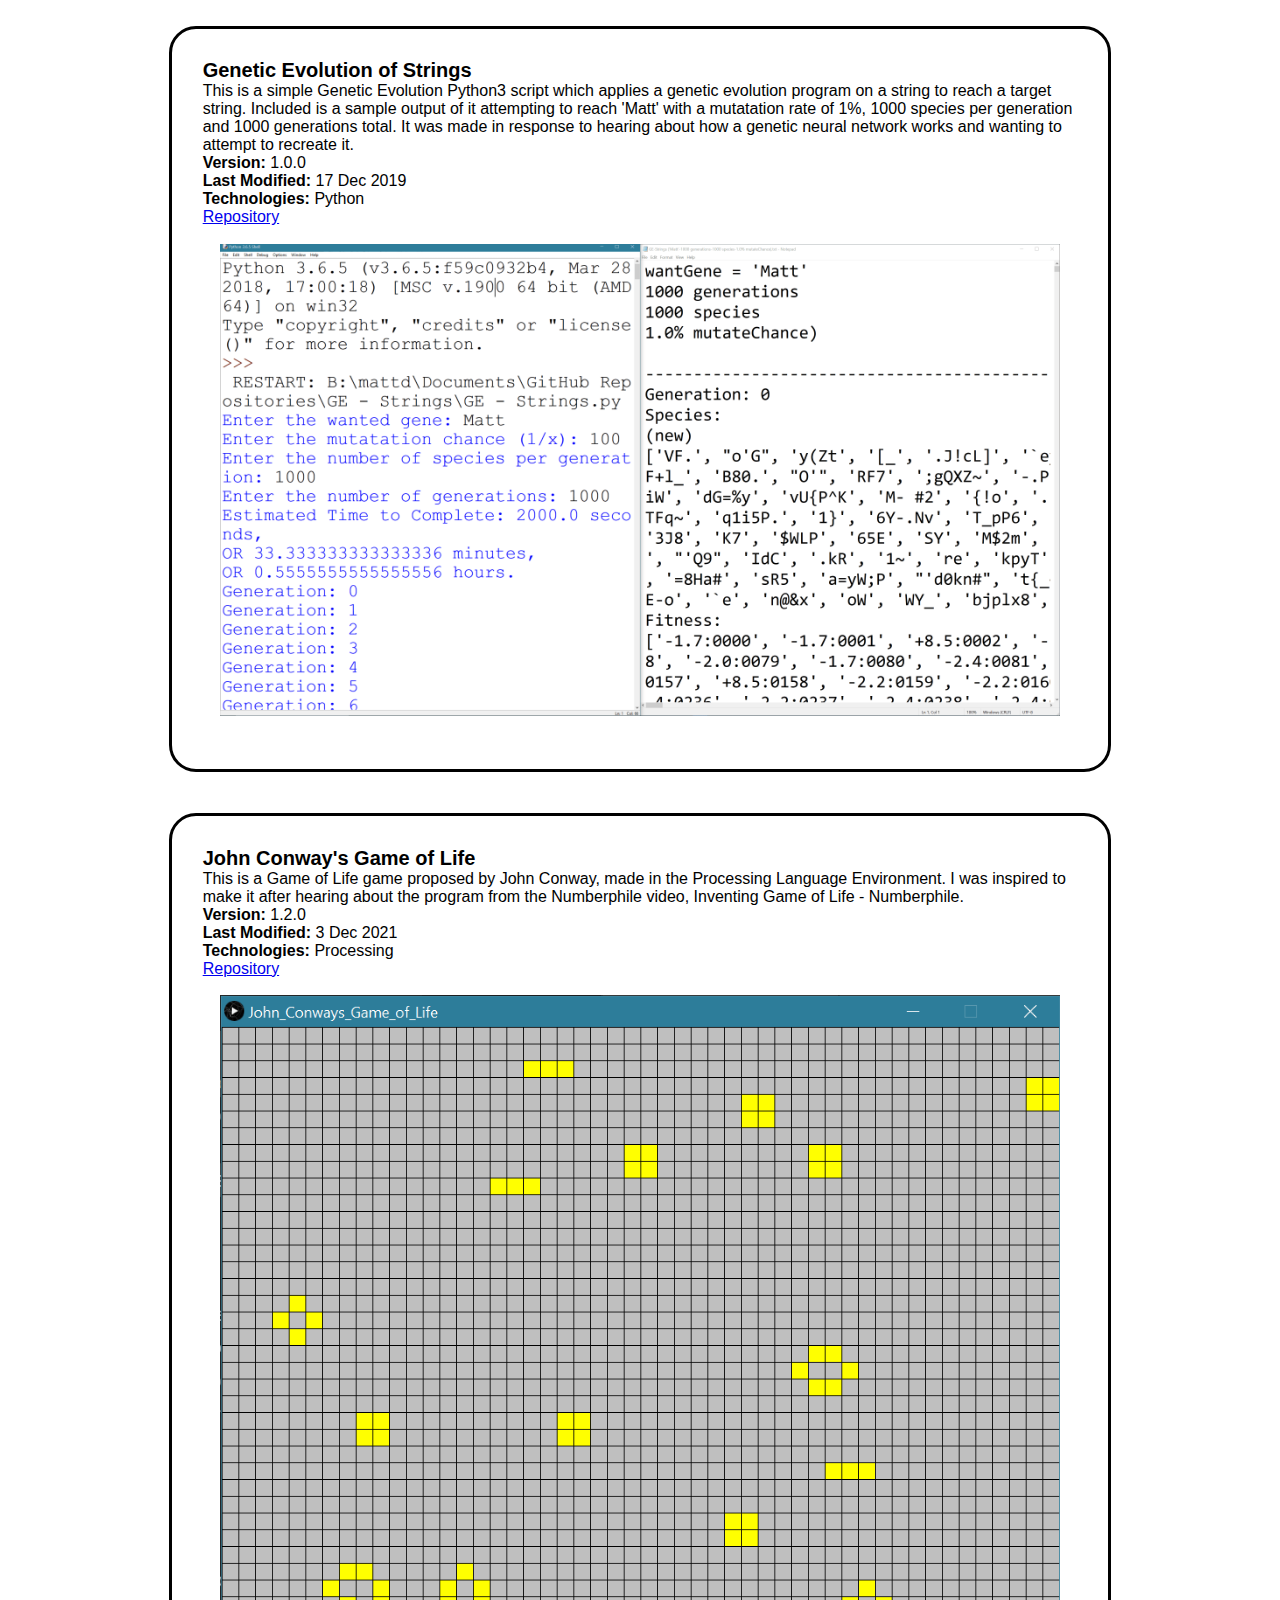
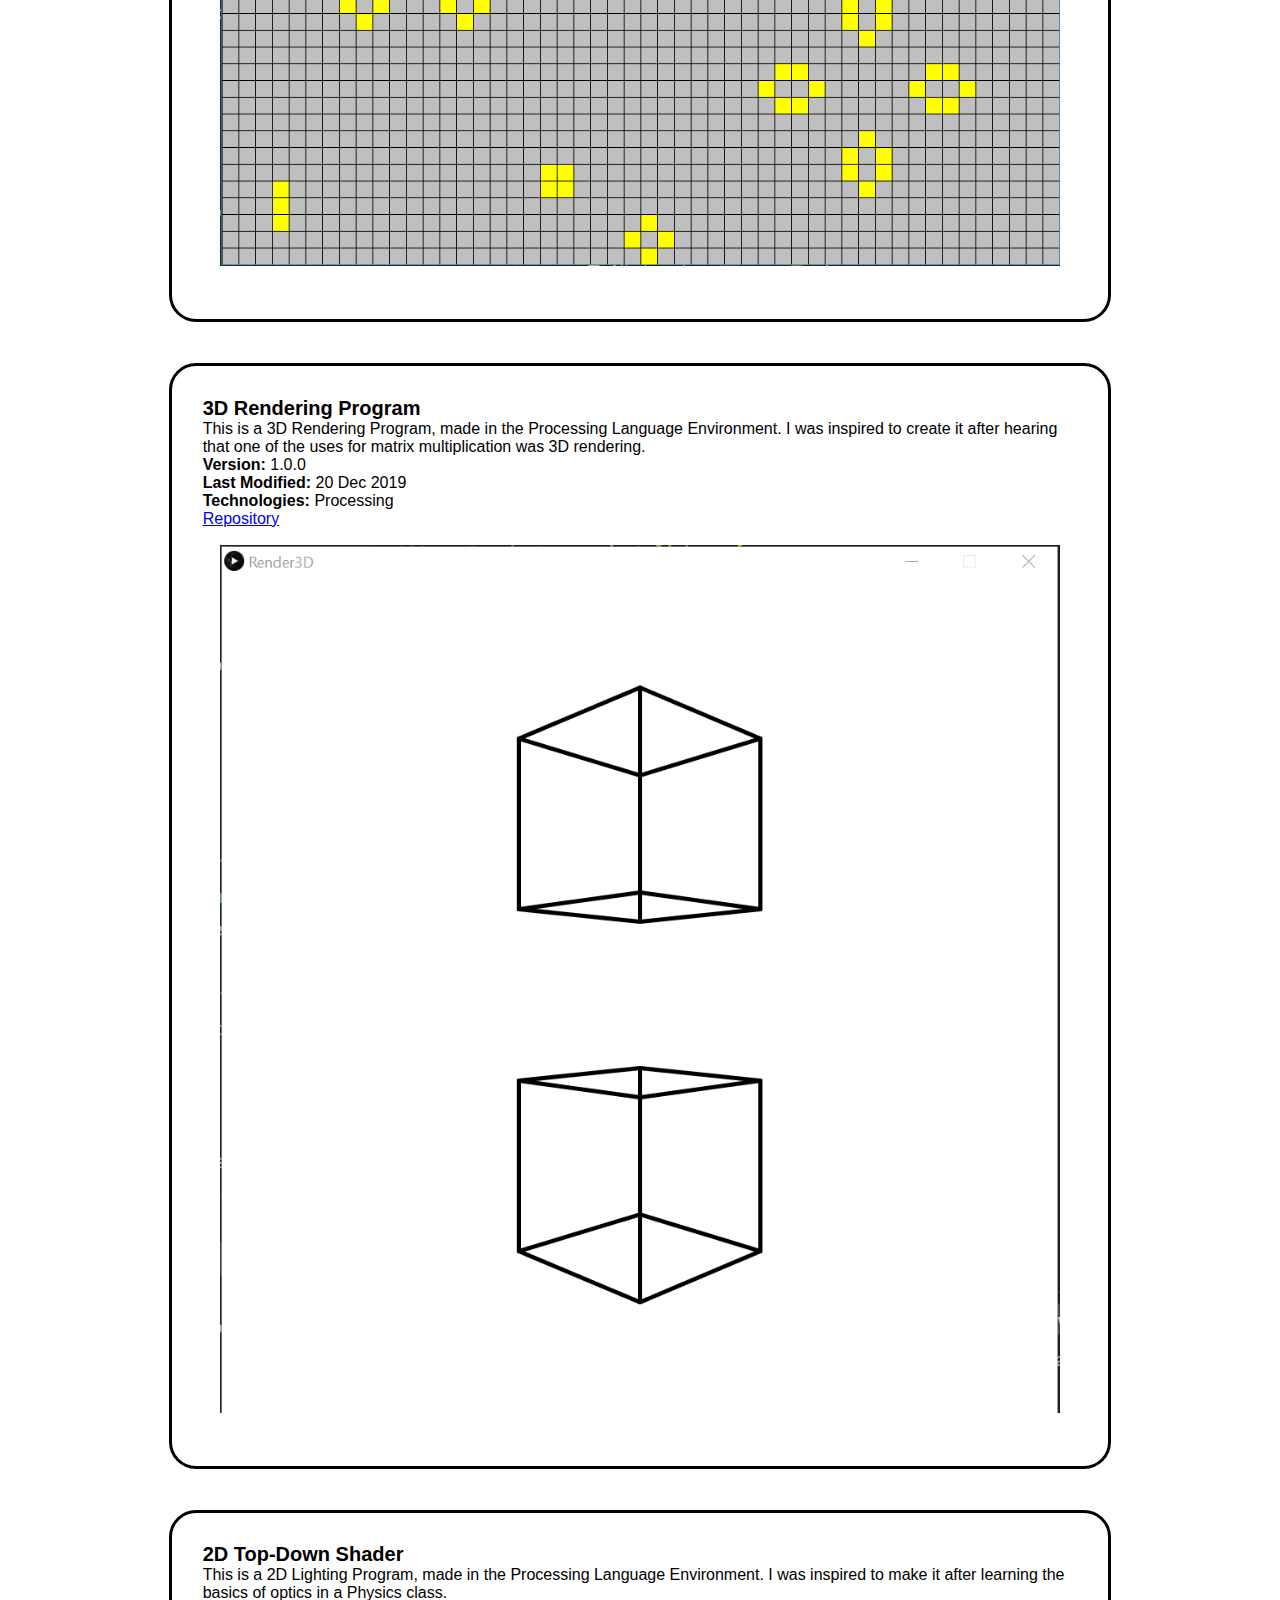
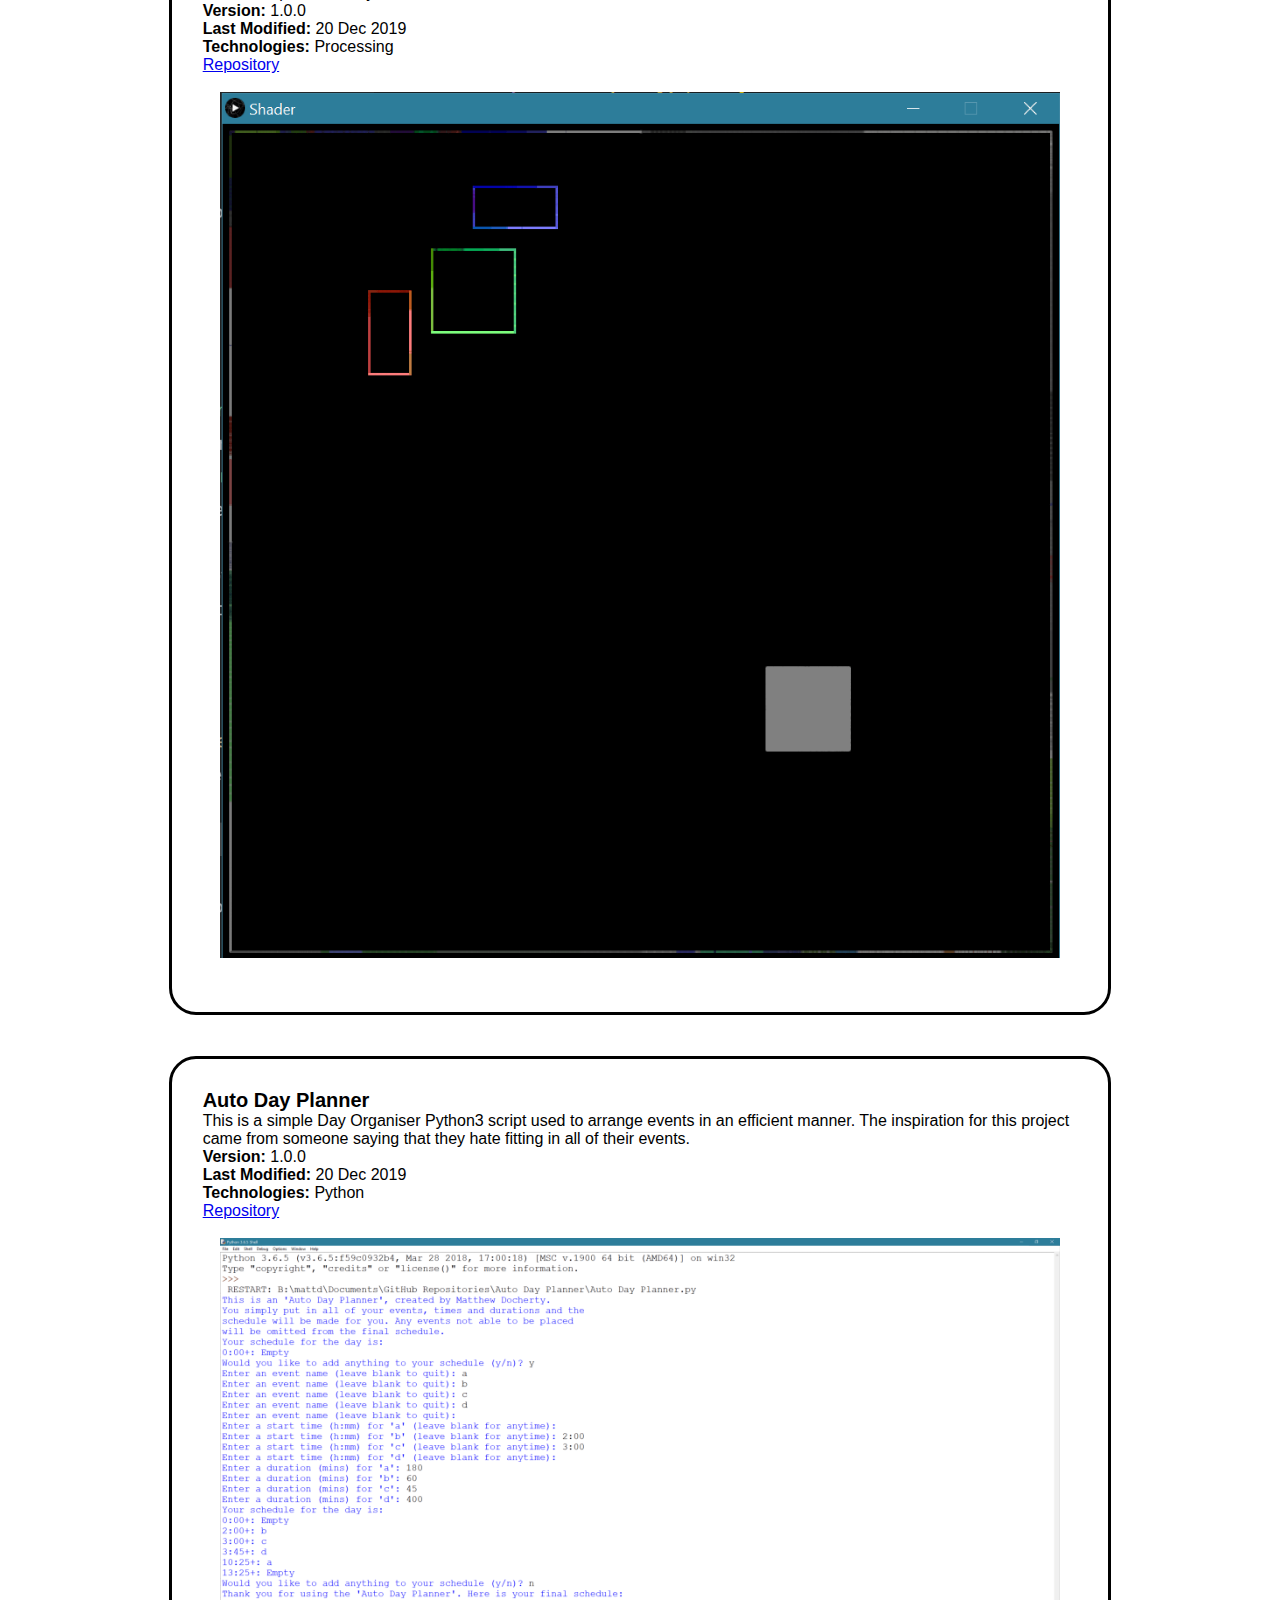
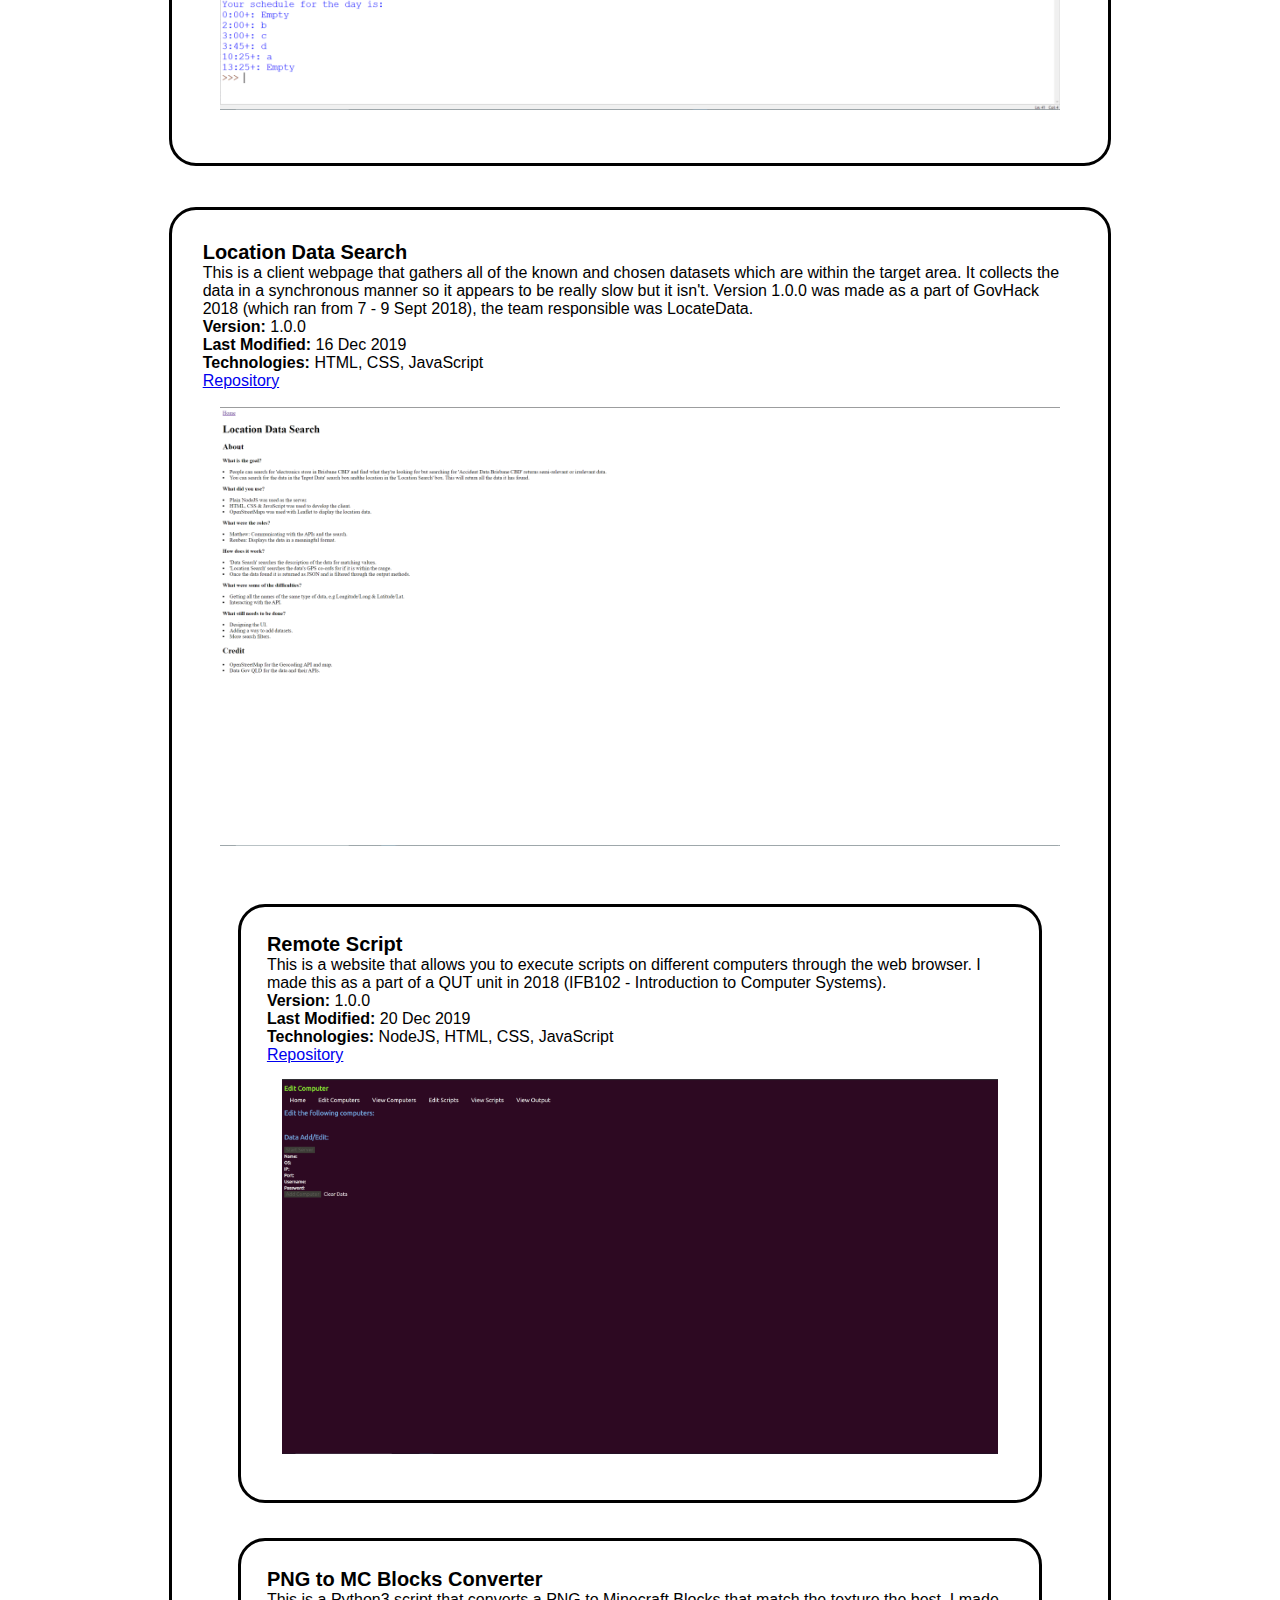
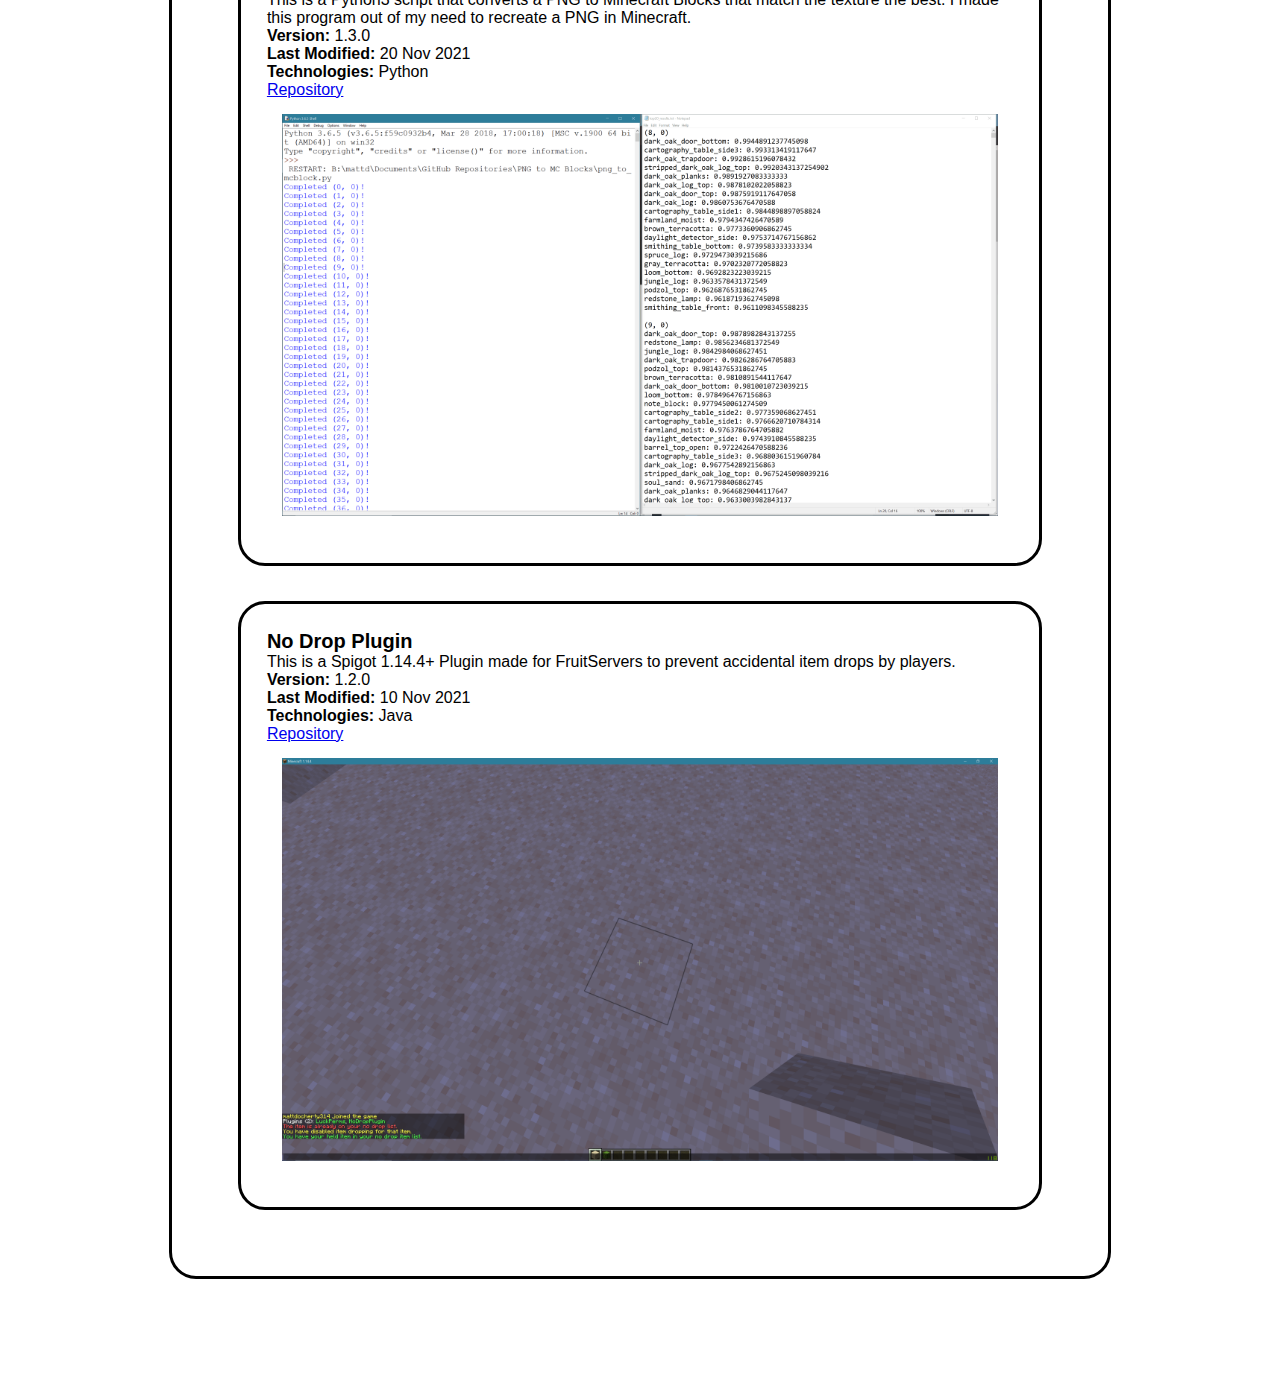
==== commit cab24c31: "Added template for list of units page & updated average GPA." ====
--- a/index.html
+++ b/index.html
@@ -59,7 +59,8 @@
 			</p>
 			<p>Engineering Major: <b>Computer & Software Systems</b></p>
 			<p>IT Major: <b>Computer Science</b></p>
-			<p>Current GPA: <b>5.704</b></p>
+			<p>Current GPA: <b>5.625</b></p>
+			<p><a href="./units.html">Unit List</a></p>
 		</div>
 		<div>
 			<h4>IT Service Desk Consultant</h4>
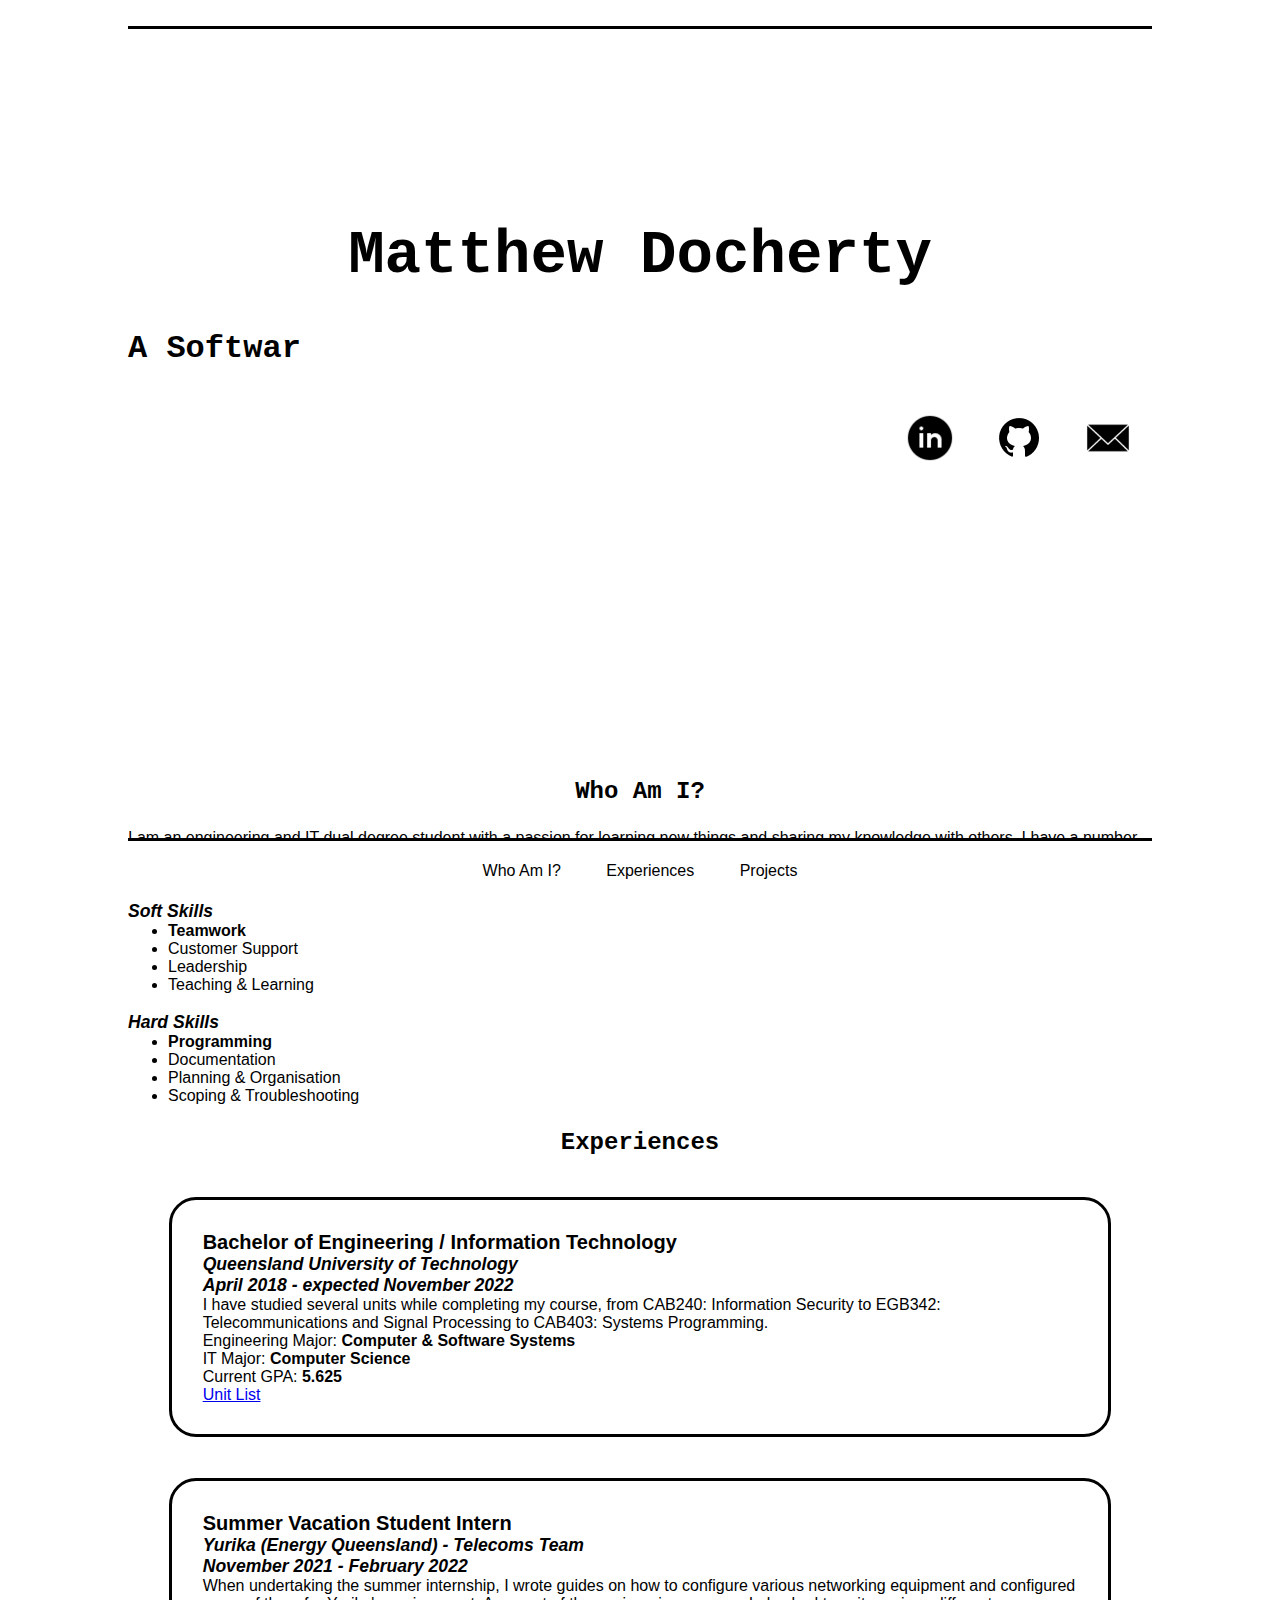
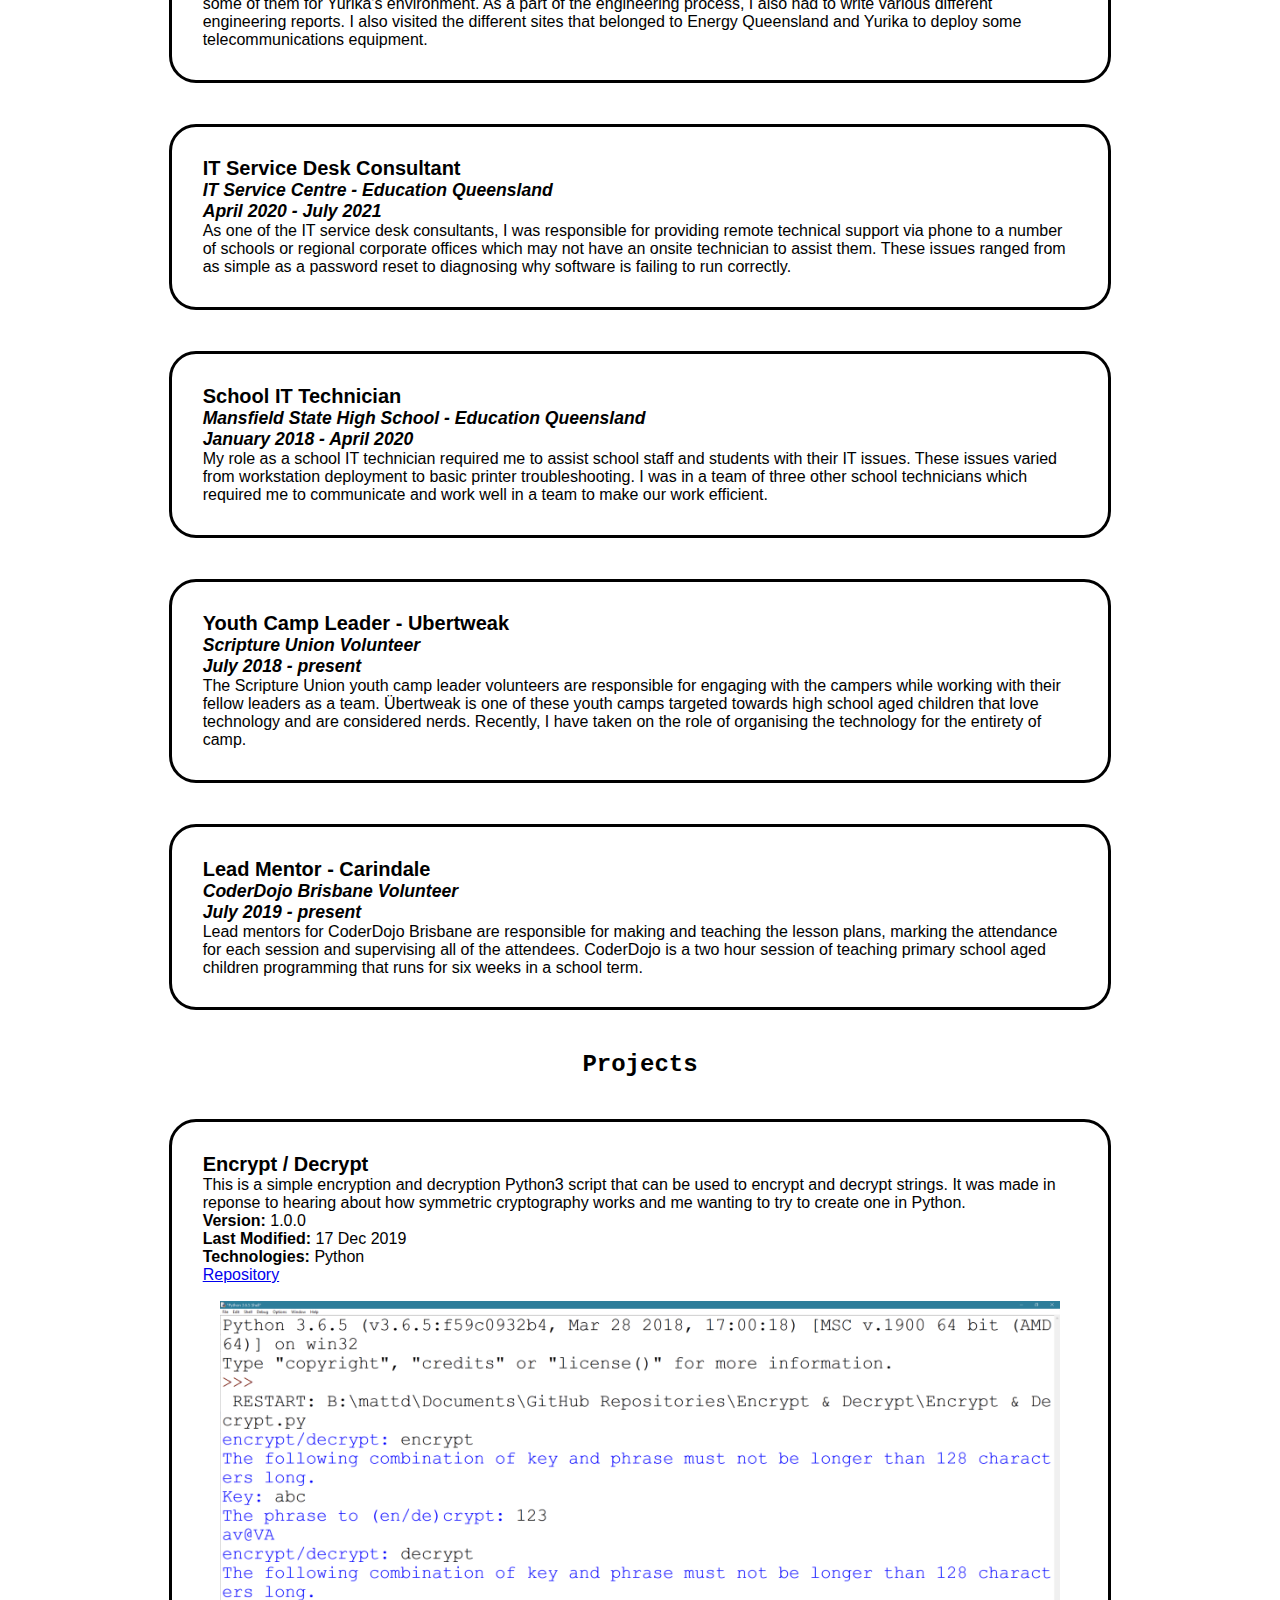
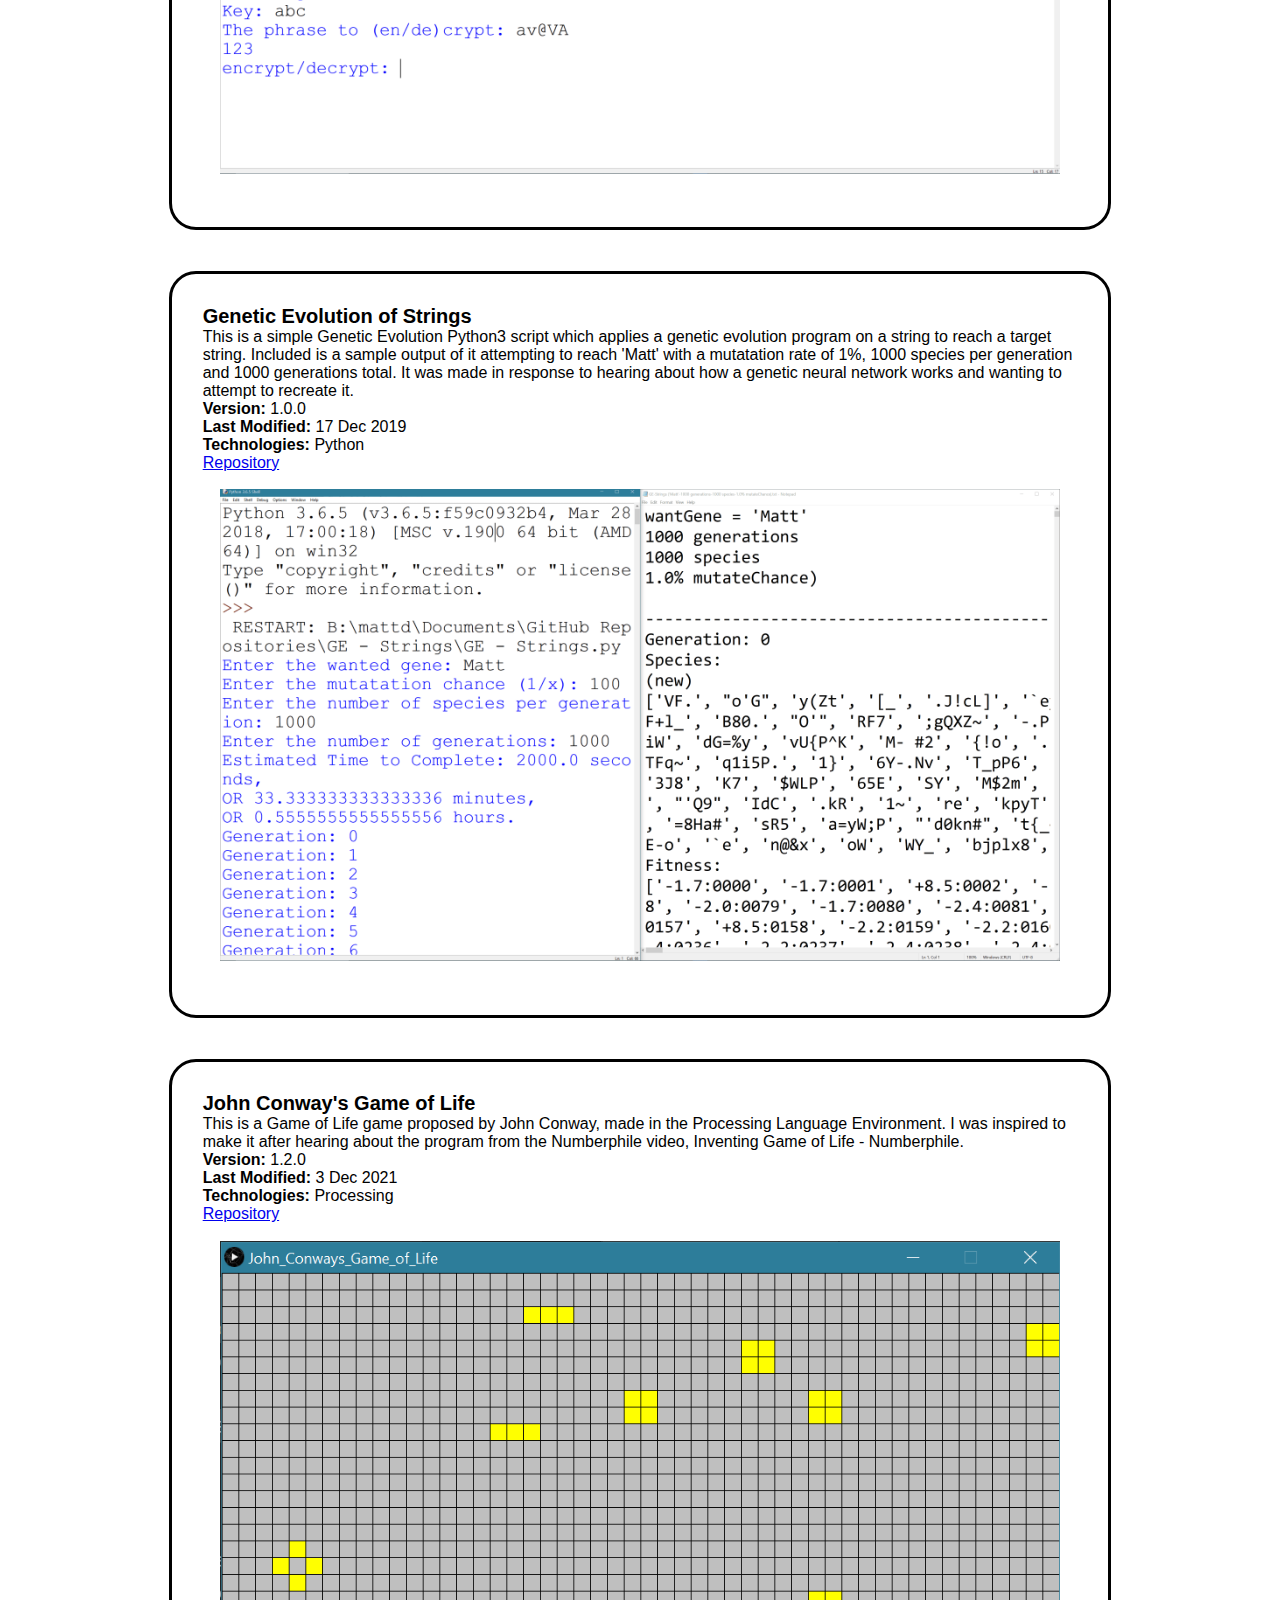
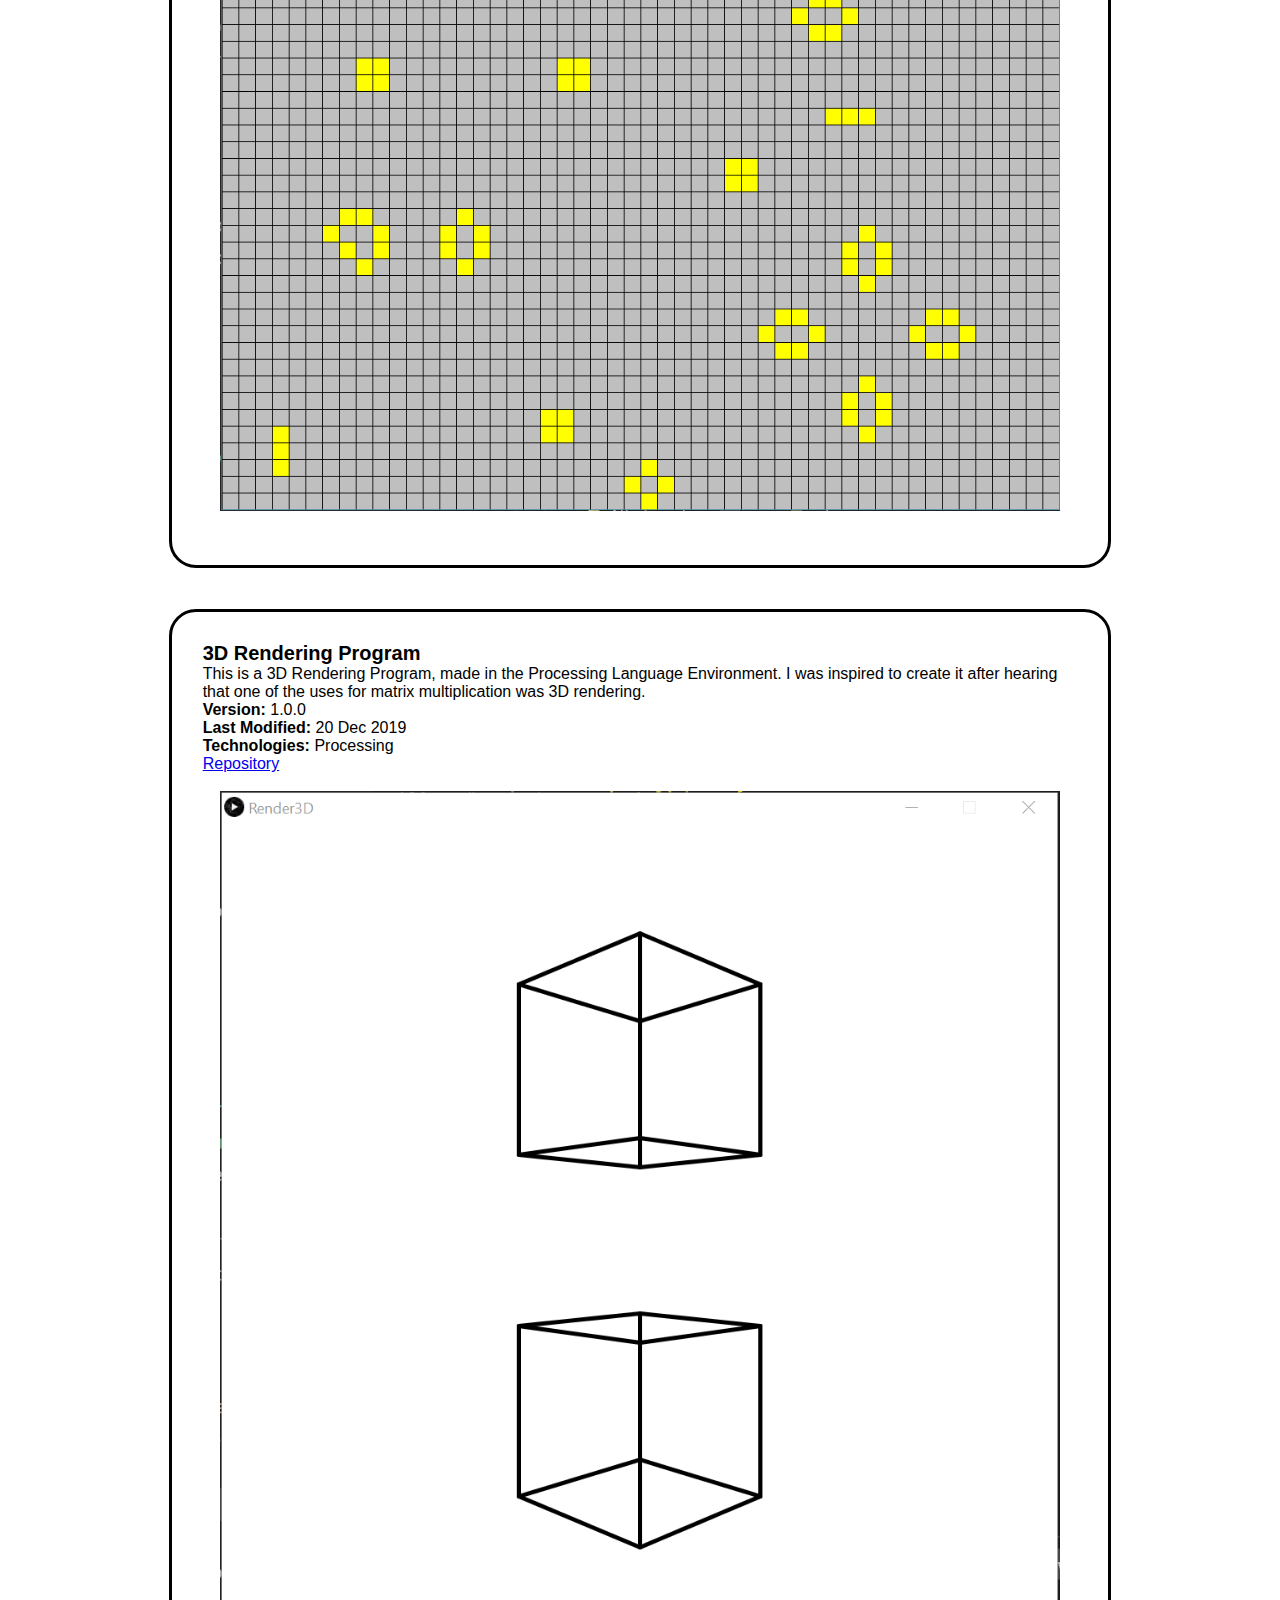
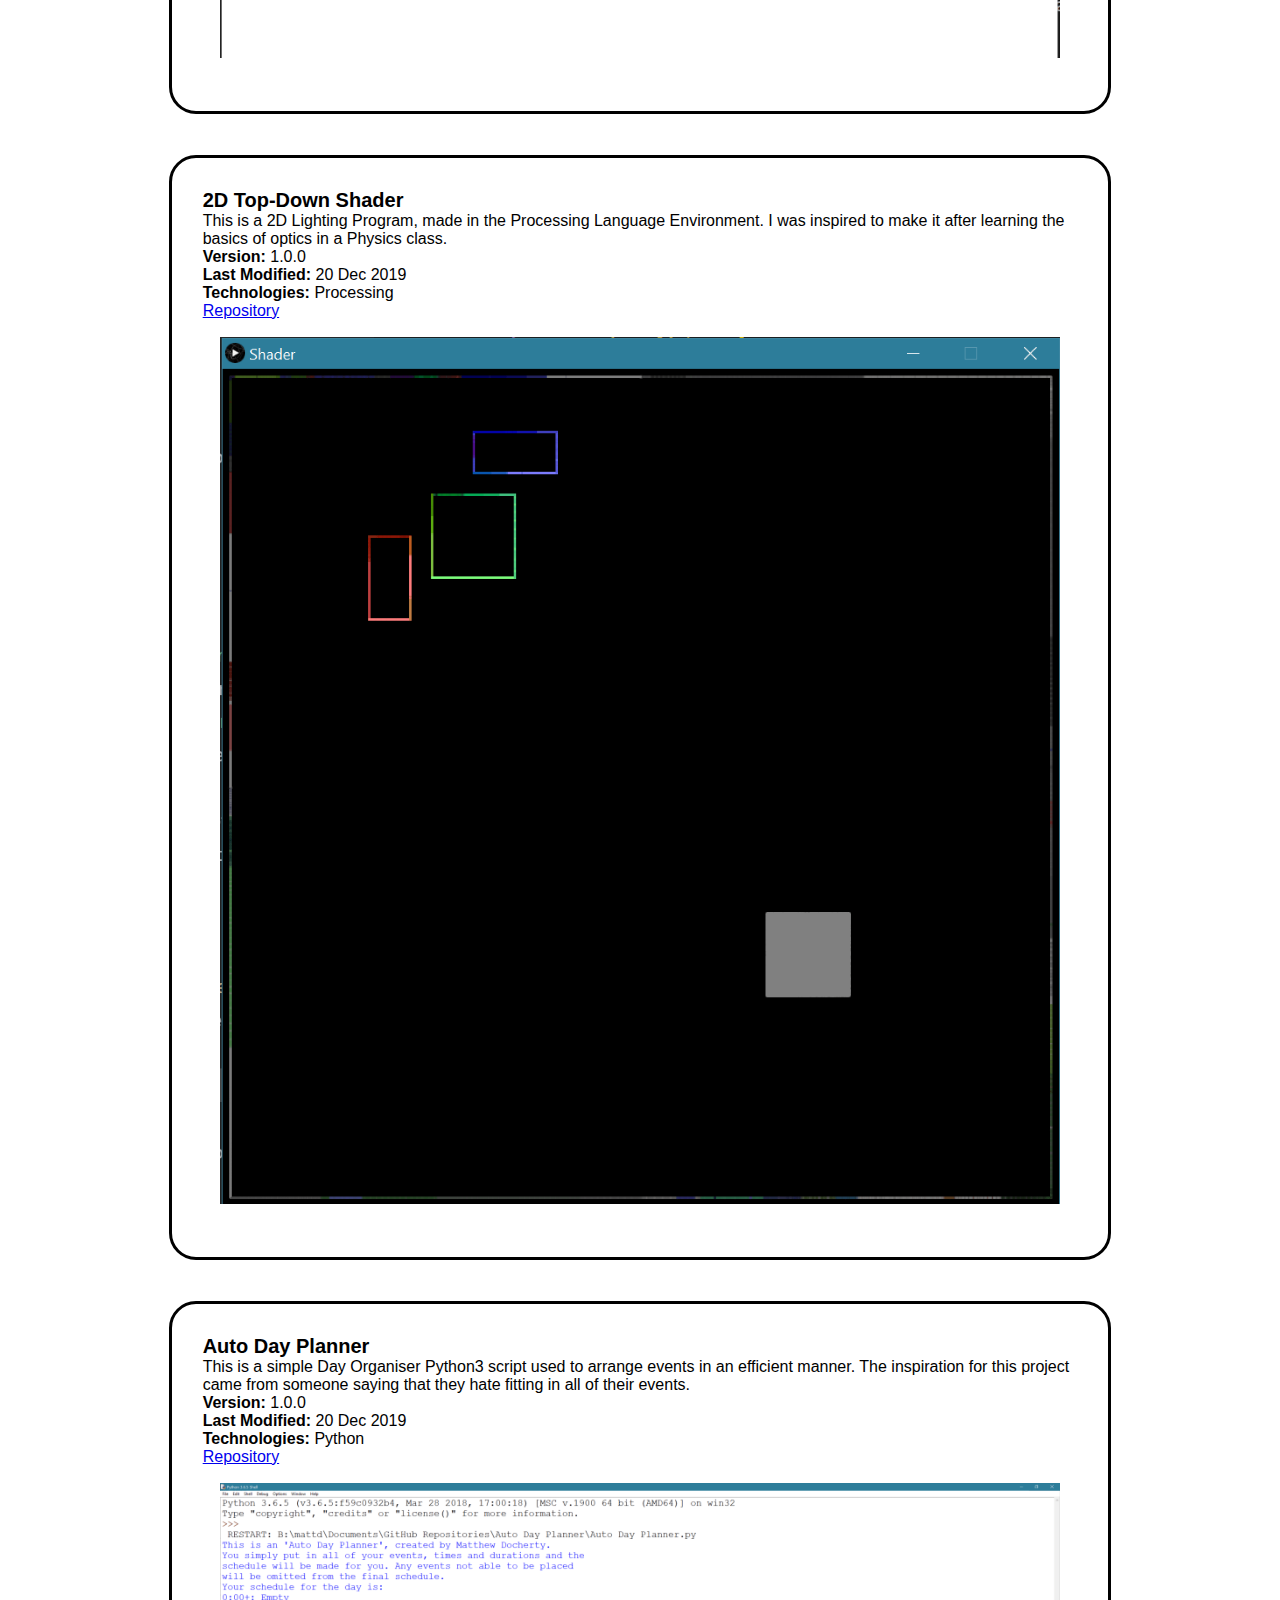
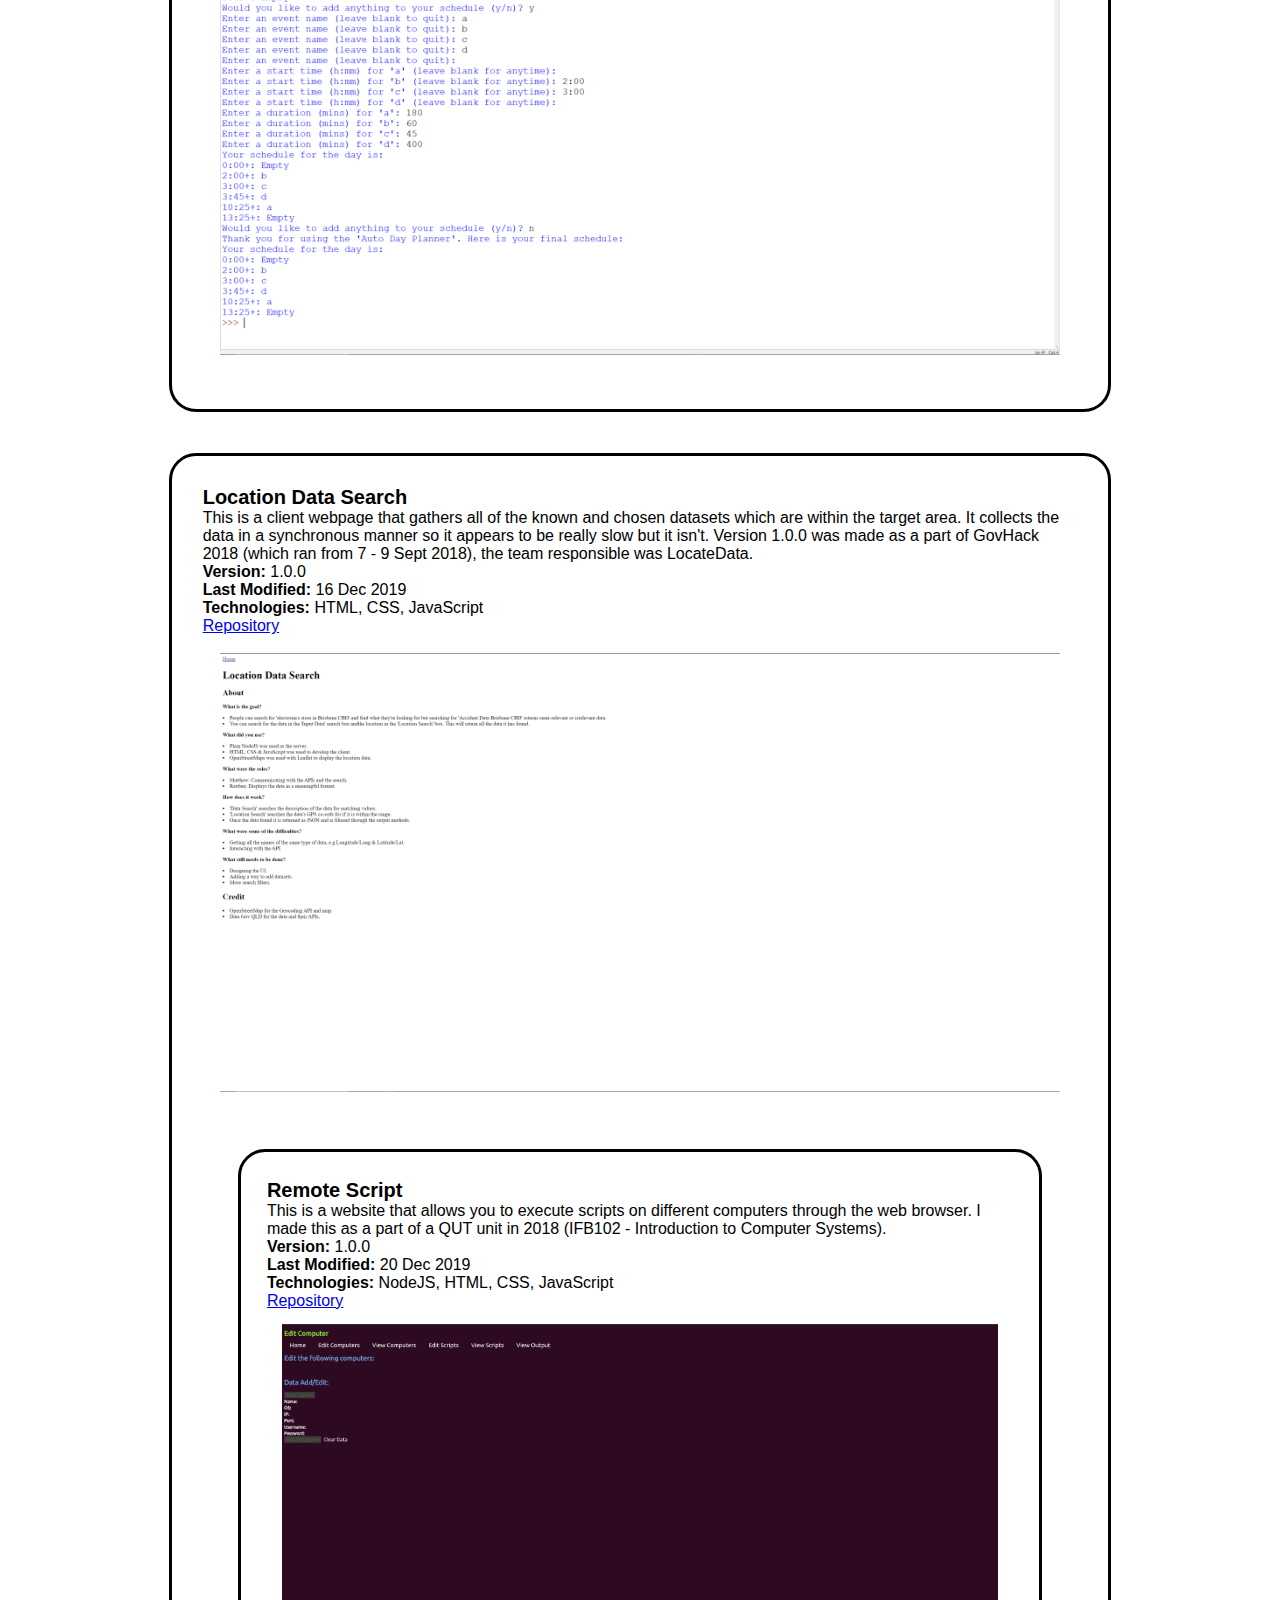
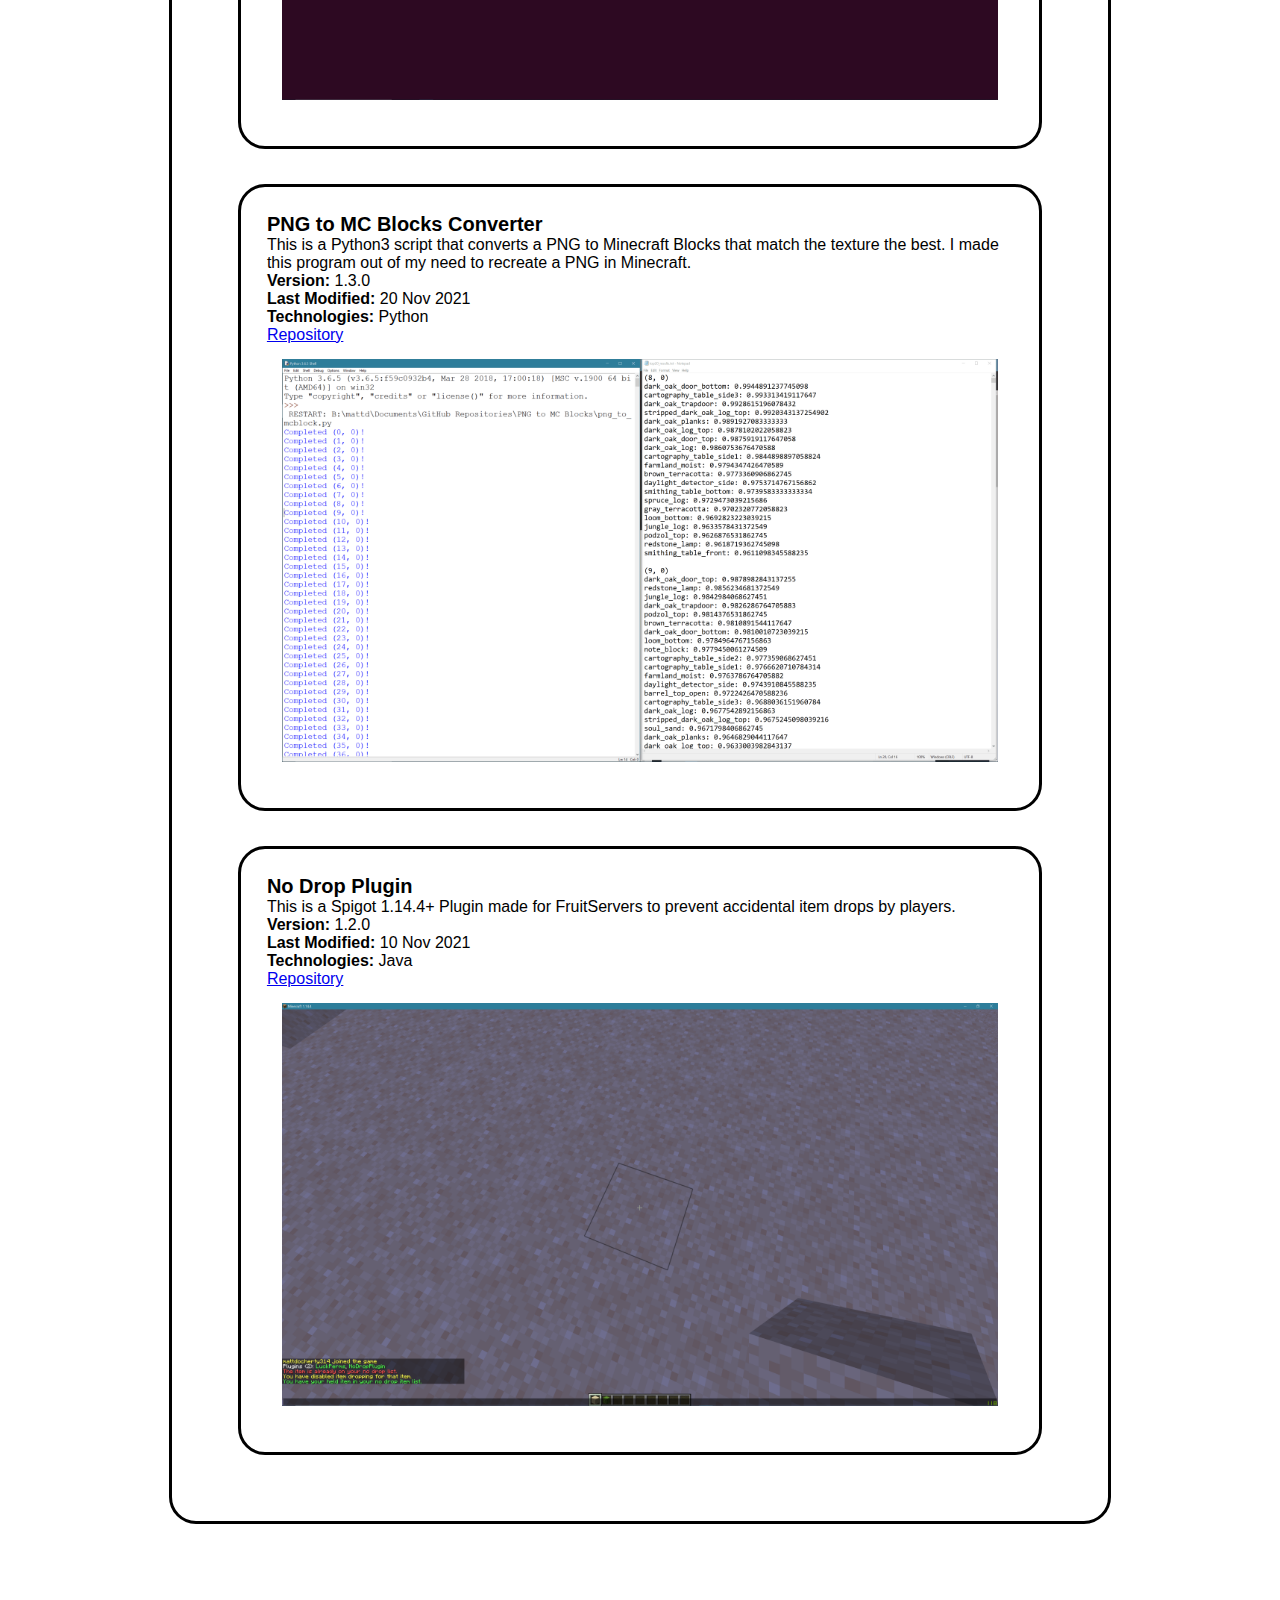
==== commit c41ddb7e: "Added work experience at Yurika to main page" ====
--- a/index.html
+++ b/index.html
@@ -61,6 +61,14 @@
 			<p>IT Major: <b>Computer Science</b></p>
 			<p>Current GPA: <b>5.625</b></p>
 			<p><a href="./units.html">Unit List</a></p>
+		</div>
+		<div>
+			<h4>Summer Vacation Student Intern</h4>
+			<h5>Yurika (Energy Queensland) - Telecoms Team</h5>
+			<h5>November 2021 - February 2022</h5>
+			<p>
+				When undertaking the summer internship, I wrote guides on how to configure various networking equipment and configured some of them for Yurika's environment. As a part of the engineering process, I also had to write various different engineering reports. I also visited the different sites that belonged to Energy Queensland and Yurika to deploy some telecommunications equipment.
+			</p>
 		</div>
 		<div>
 			<h4>IT Service Desk Consultant</h4>
--- a/styles.css
+++ b/styles.css
@@ -116,7 +116,6 @@
 	max-height: 100vh;
 }
 
-
 #top {
 	display: block;
 	padding-top: 20vh;
@@ -127,4 +126,15 @@
 	max-width: 48px;
 	float: right;
 }
+.unit {
+	display: inline-block;
+	max-width: 45vh;
 
+	margin: 0;
+	padding: 2%;
+
+	border: none;
+}
+.unit h4 {
+	padding-right: 5%;
+}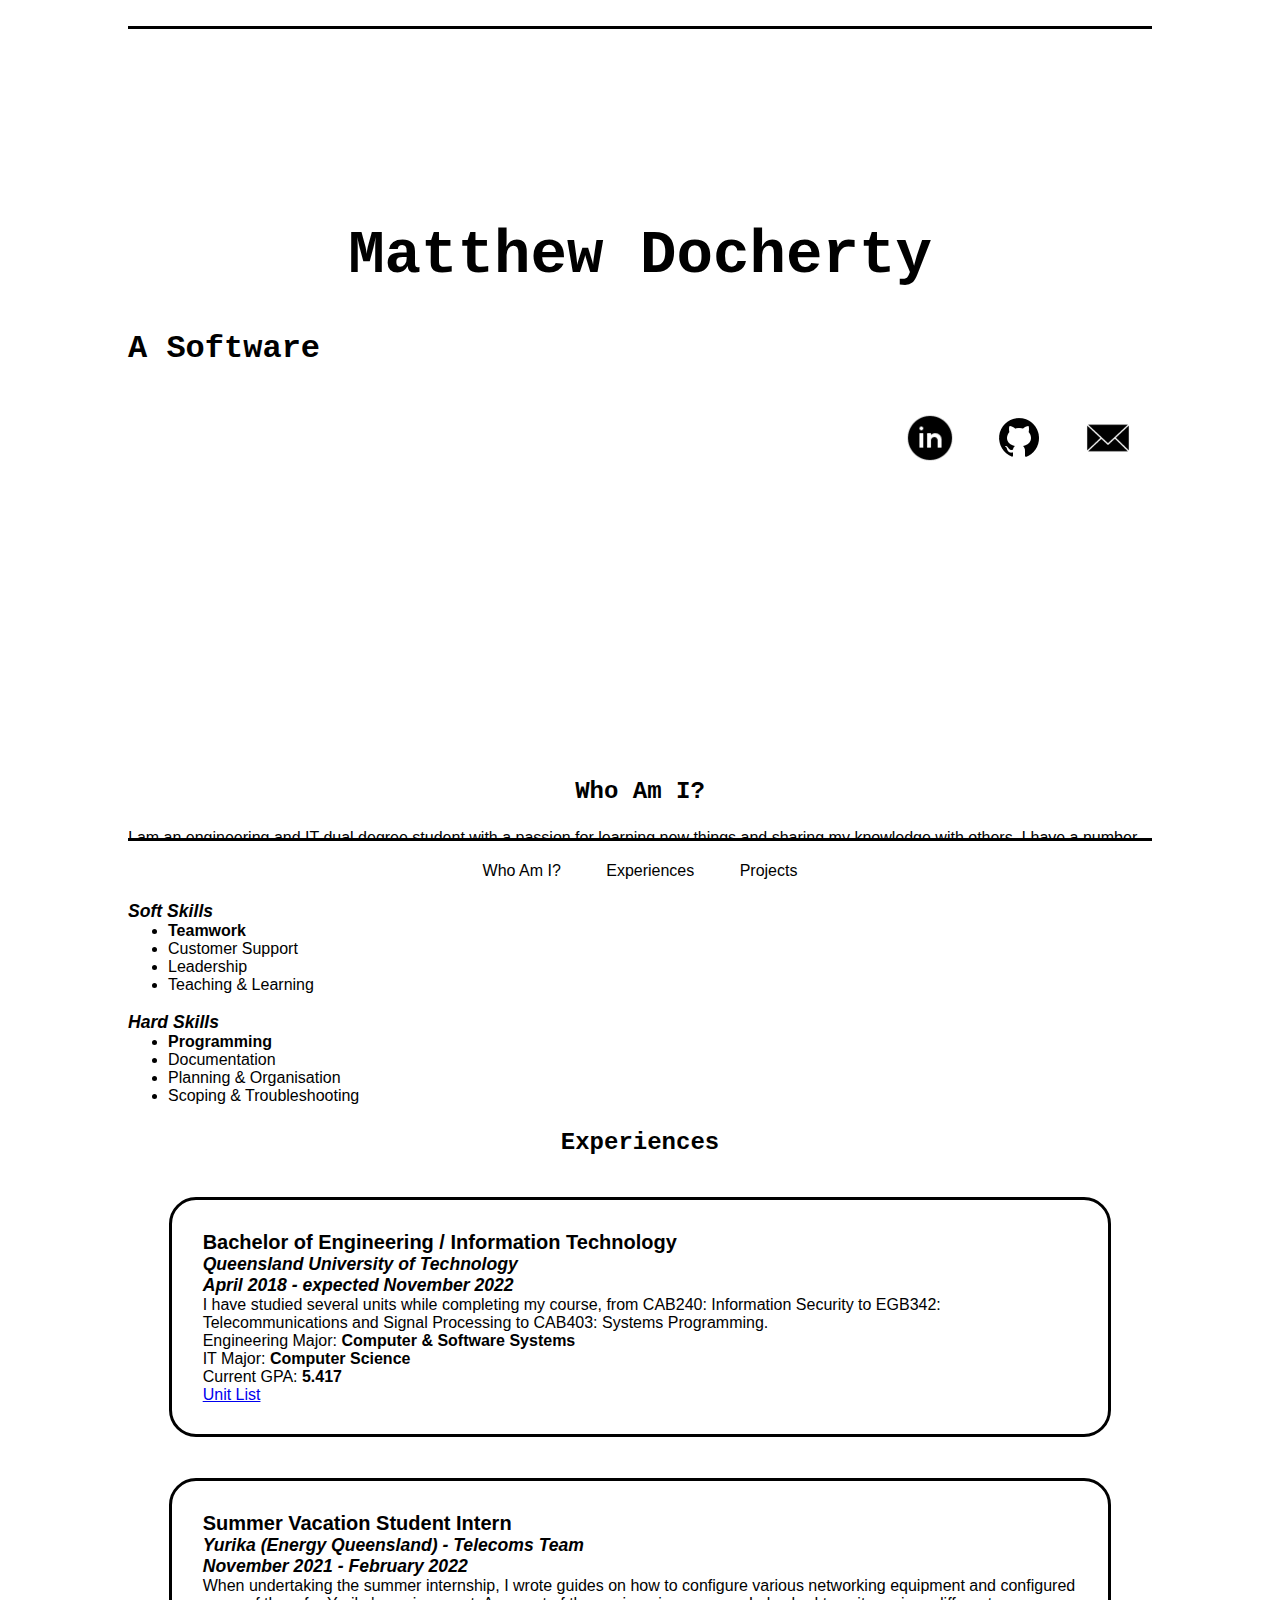
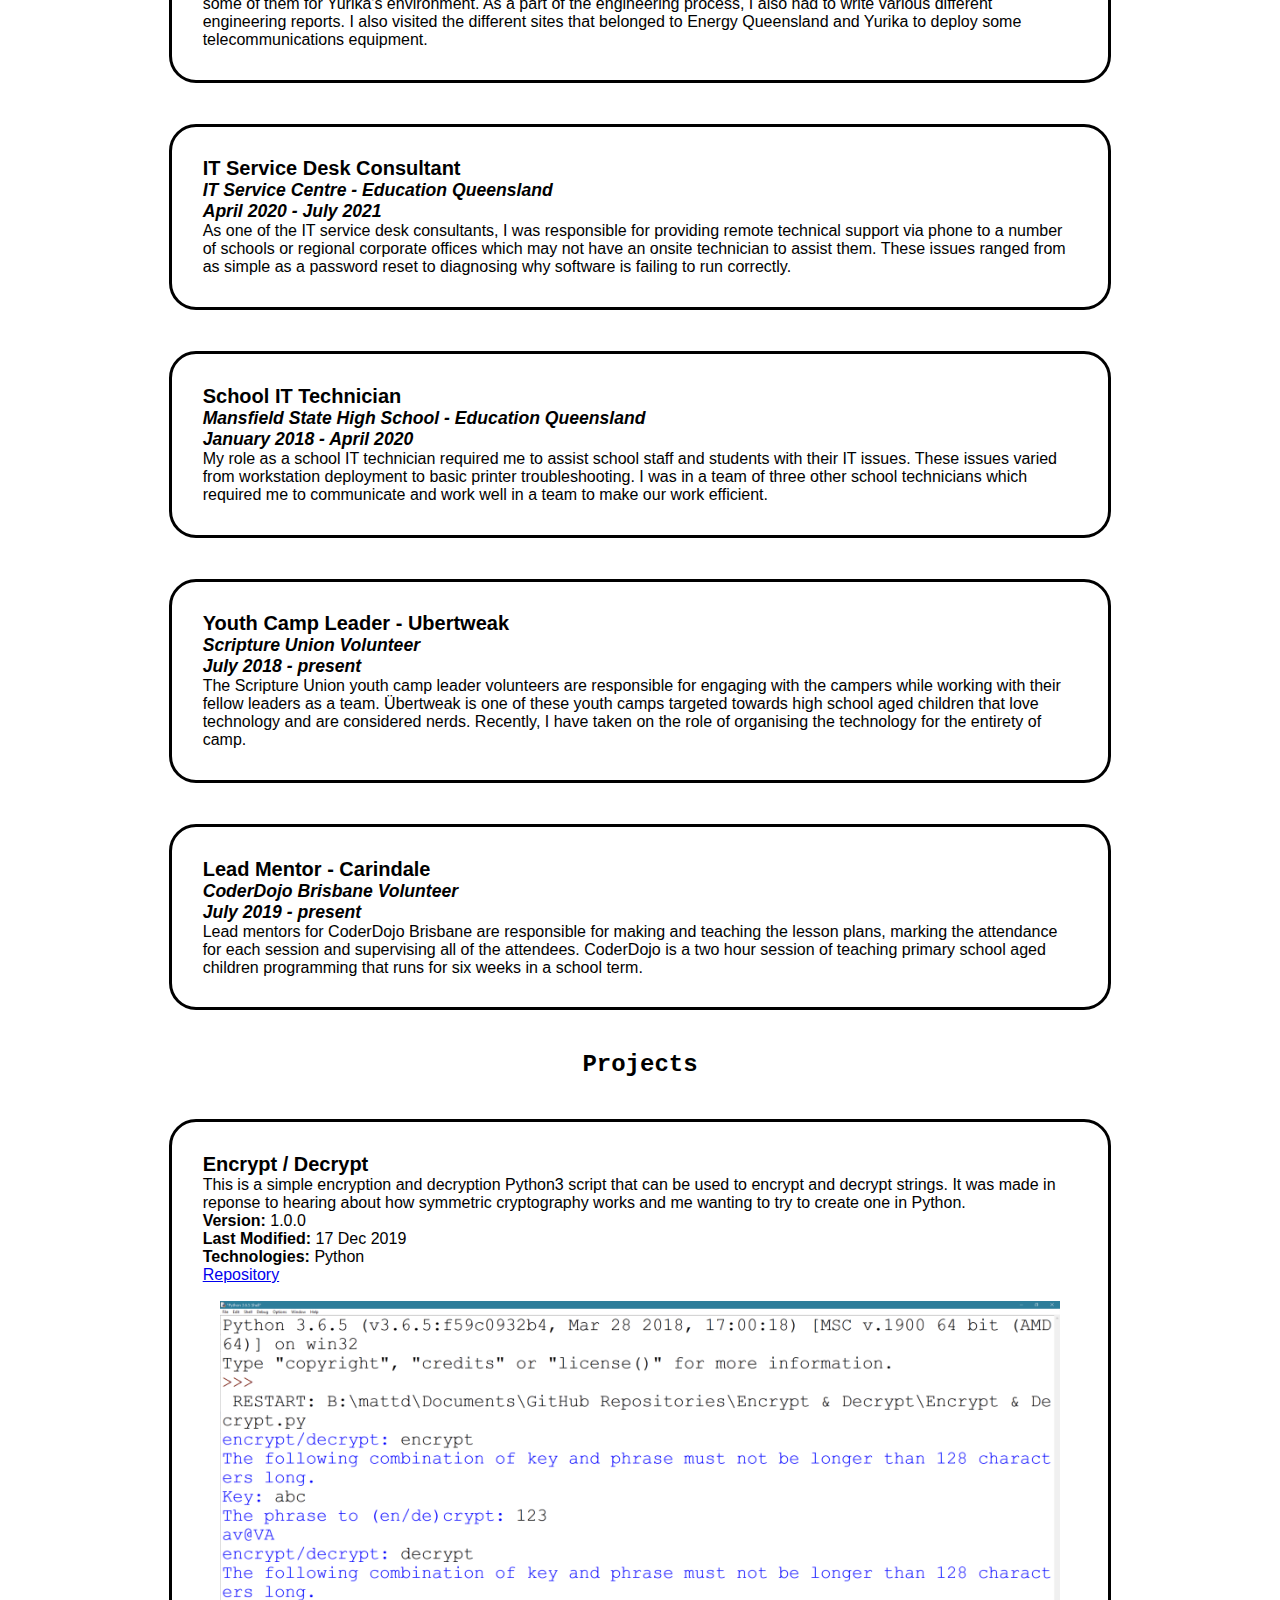
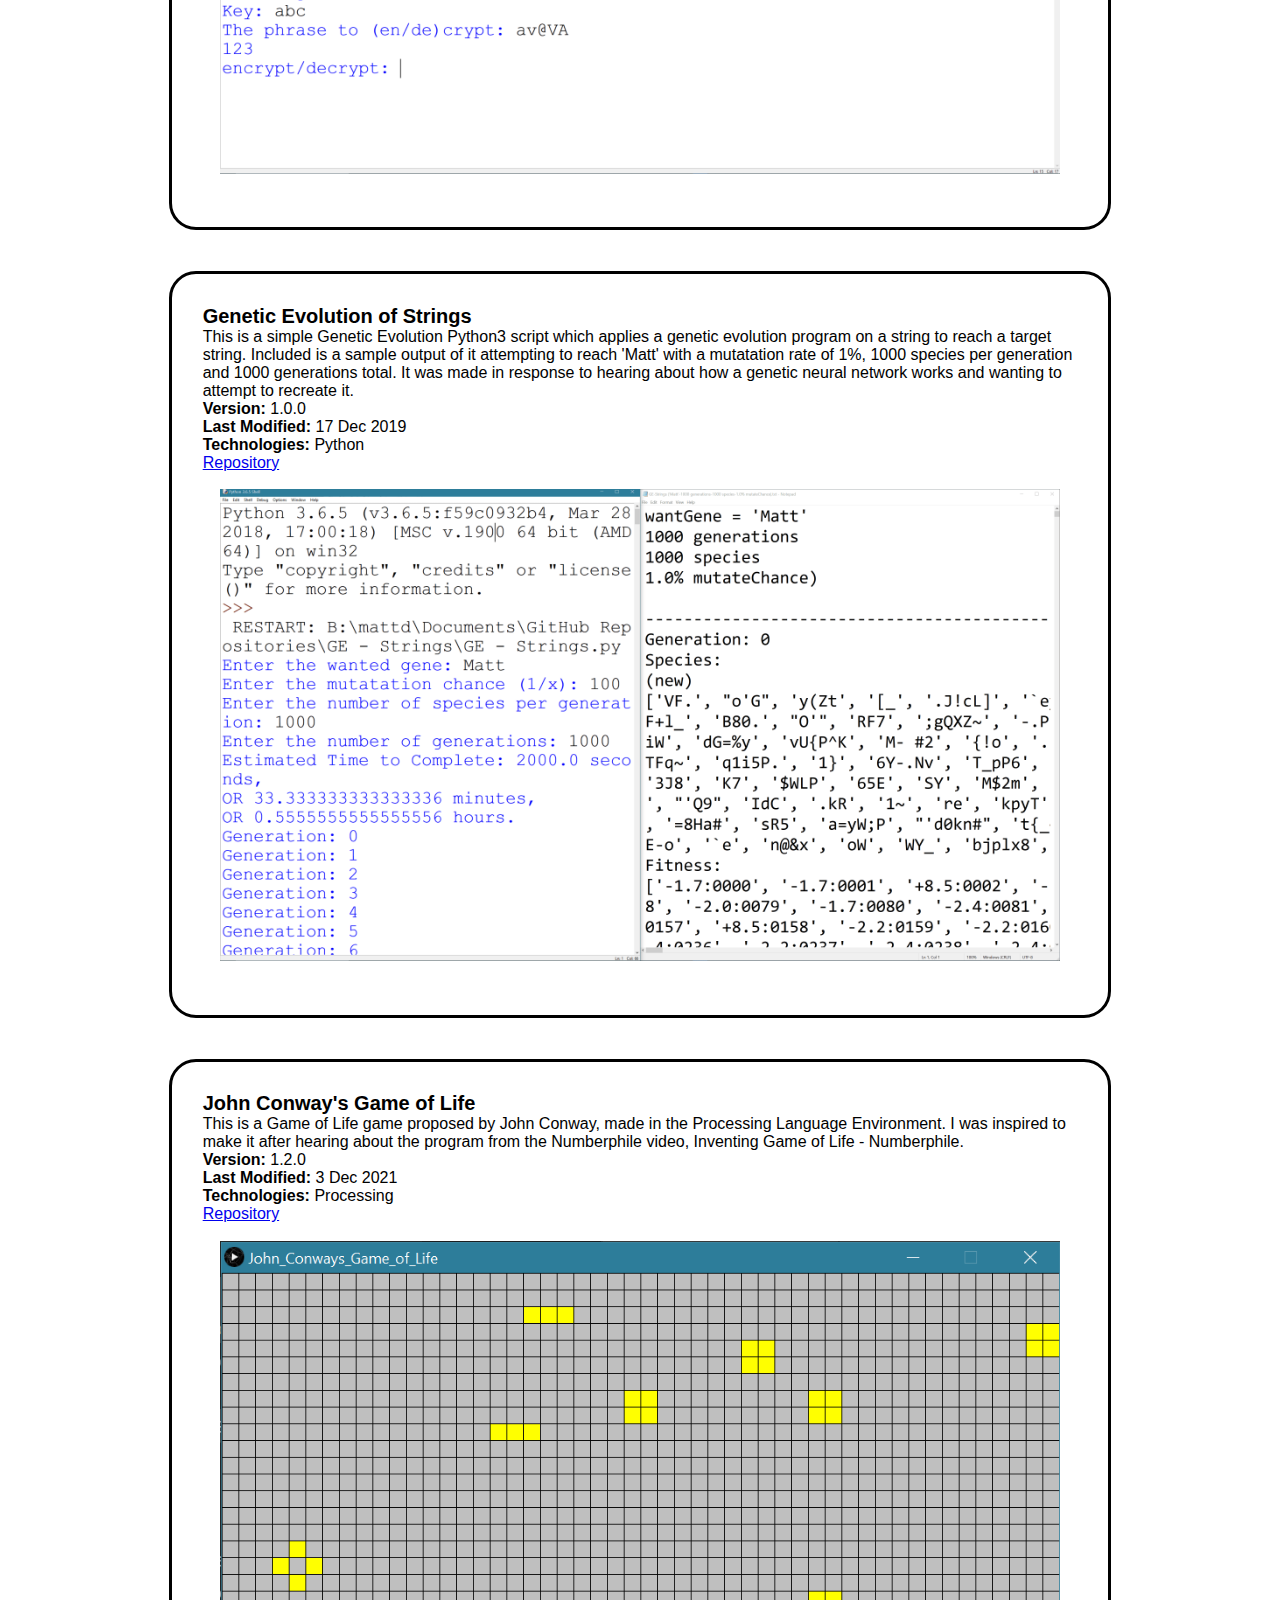
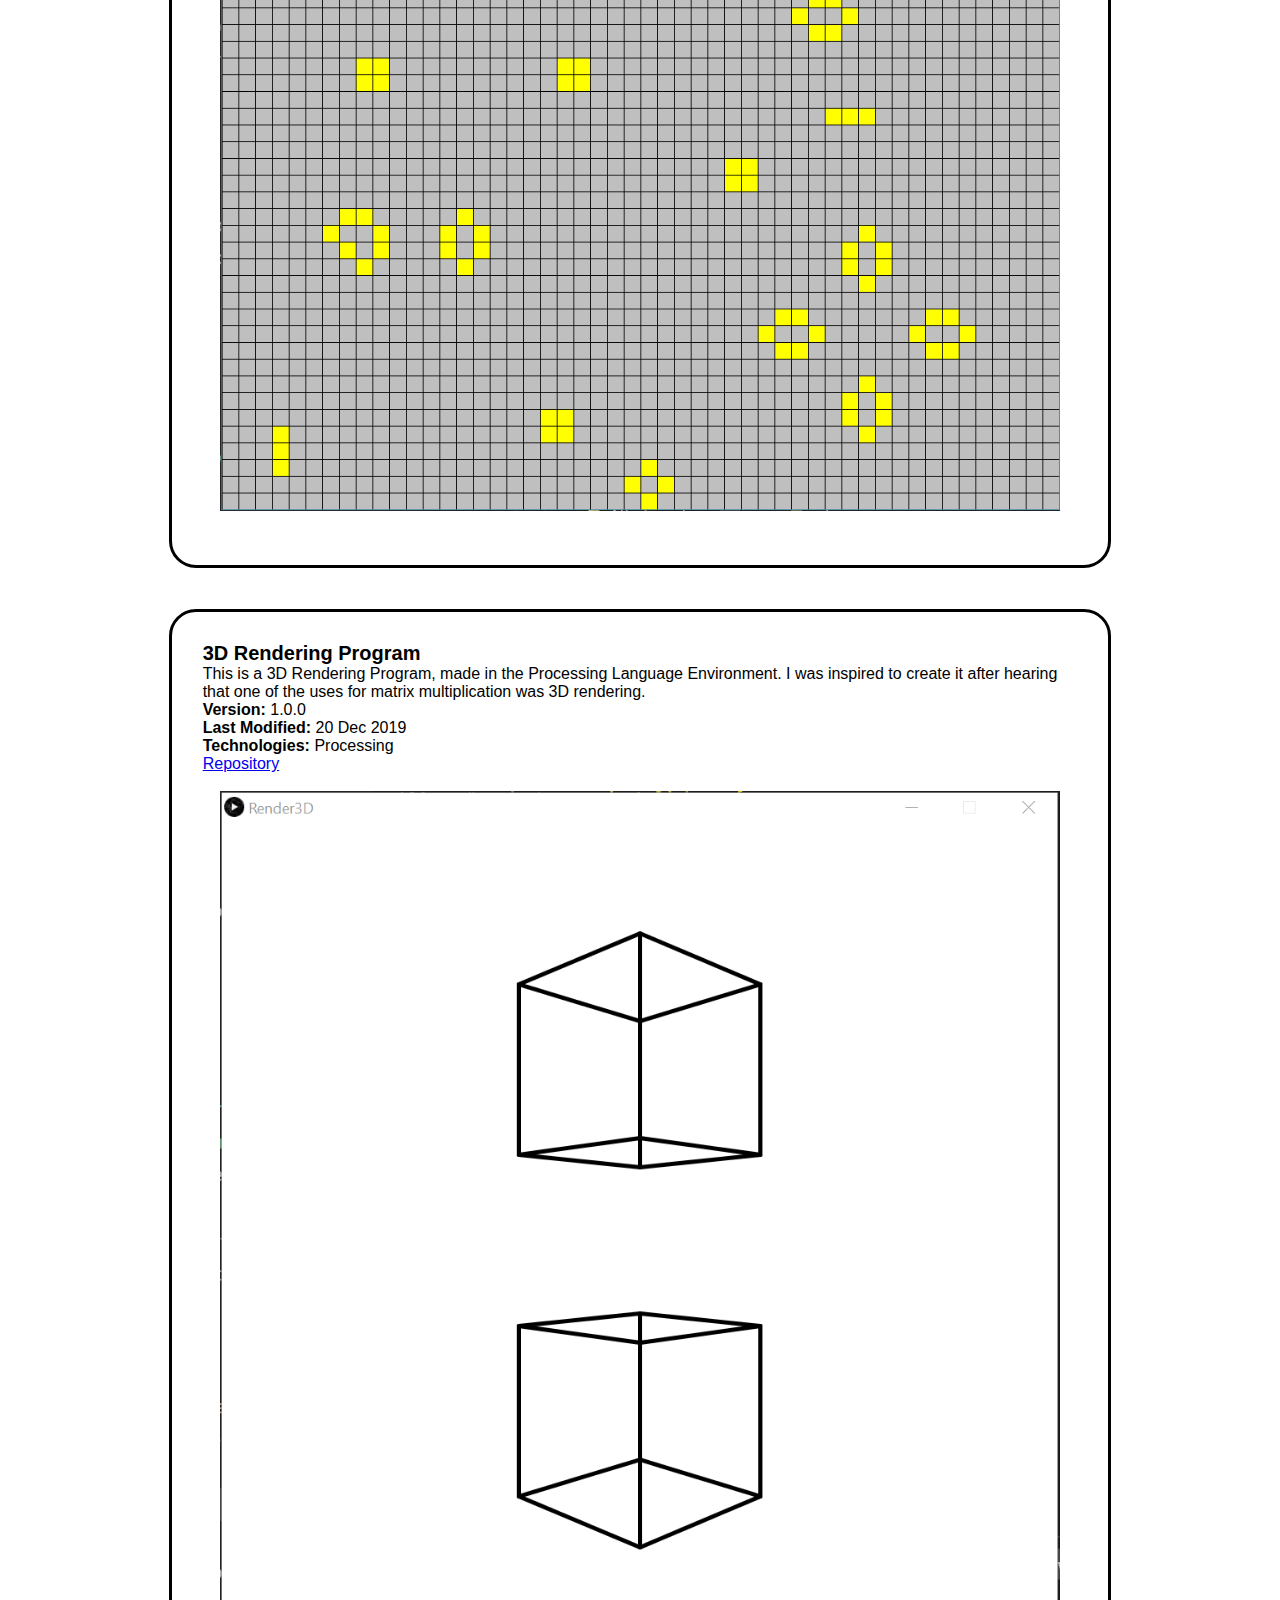
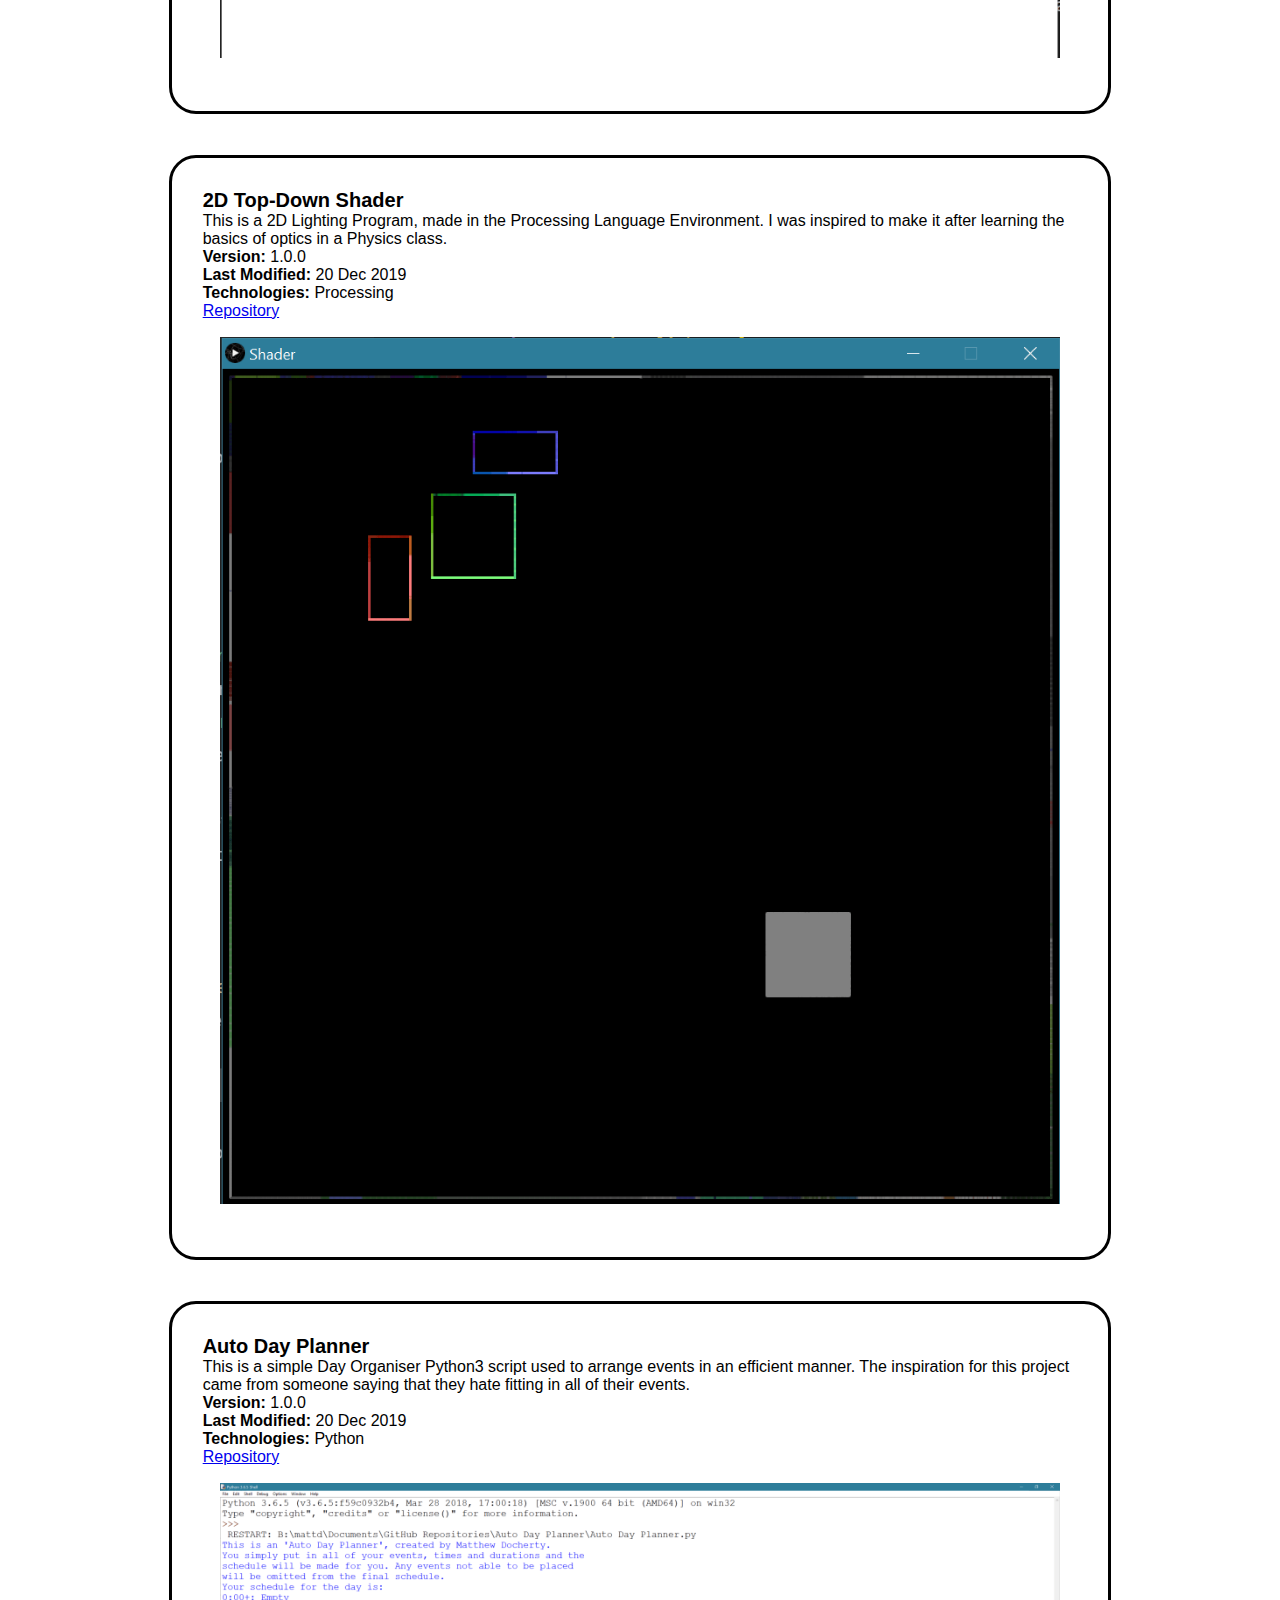
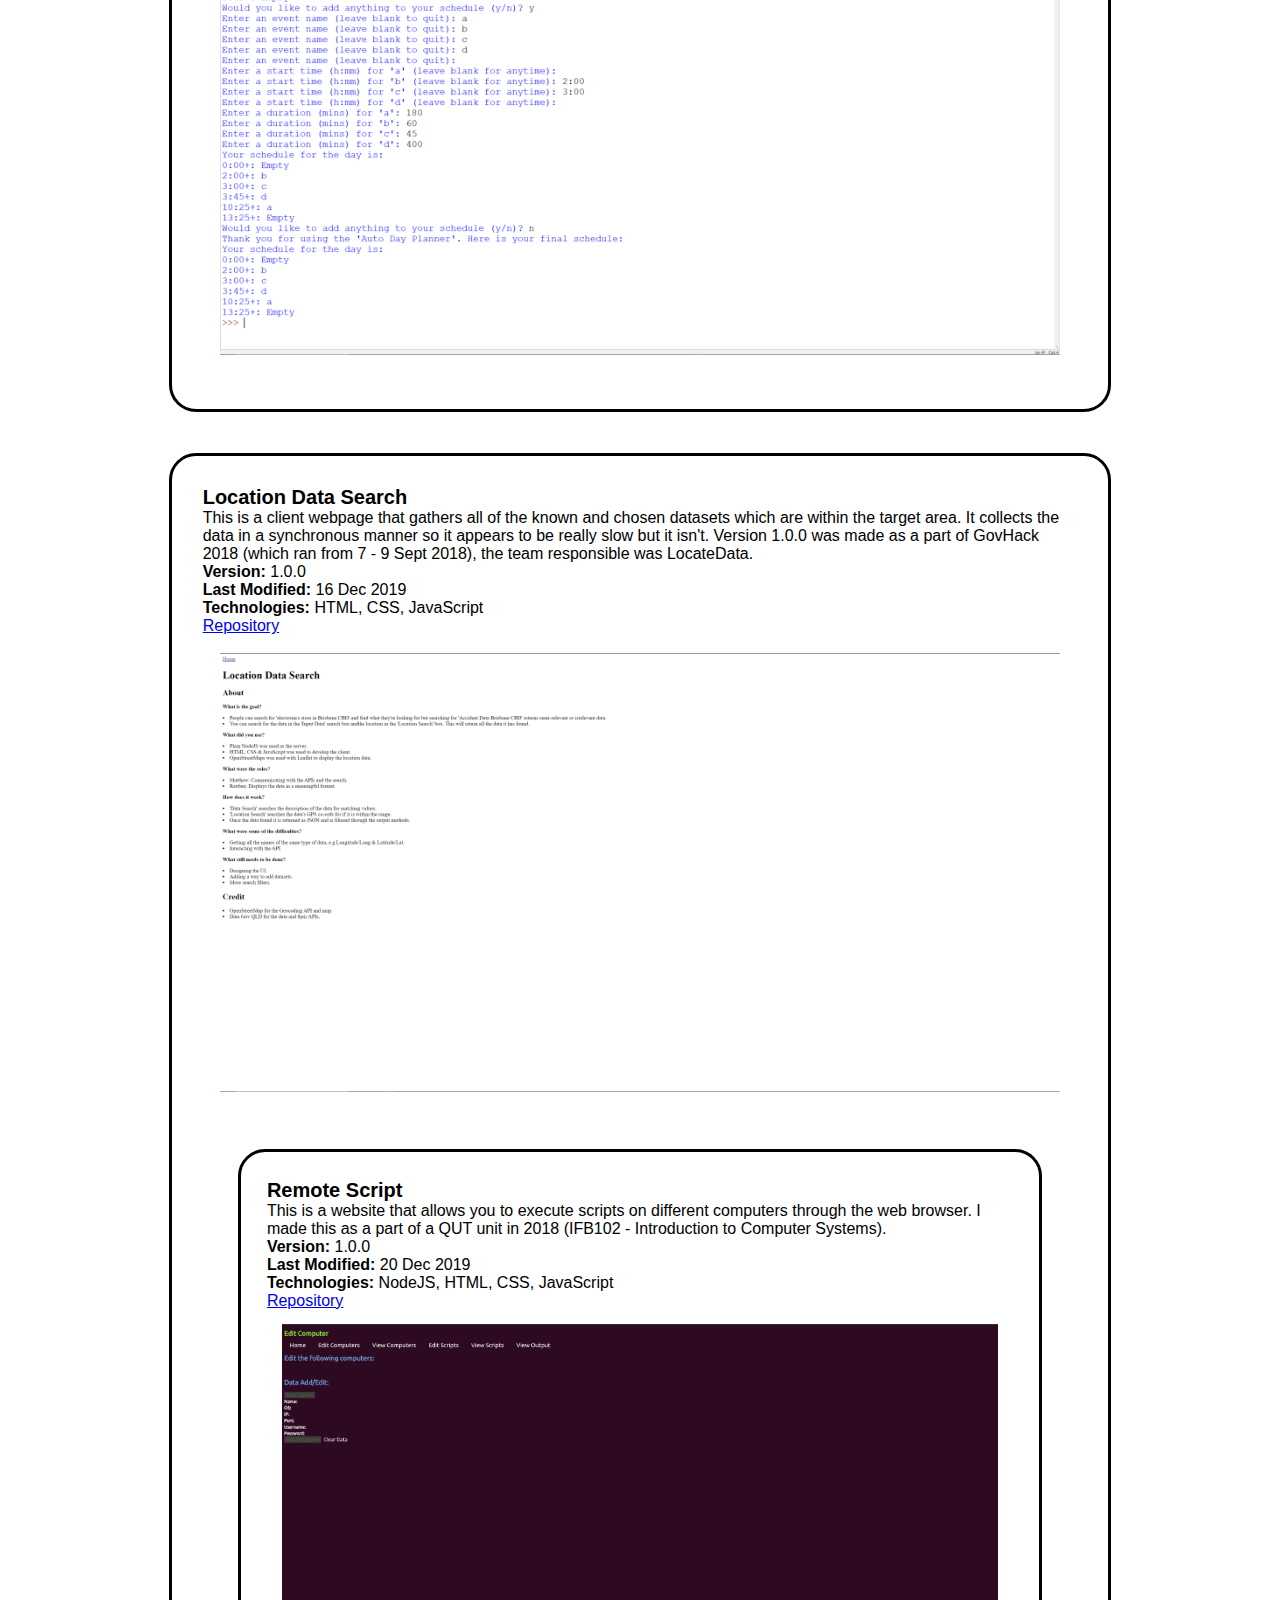
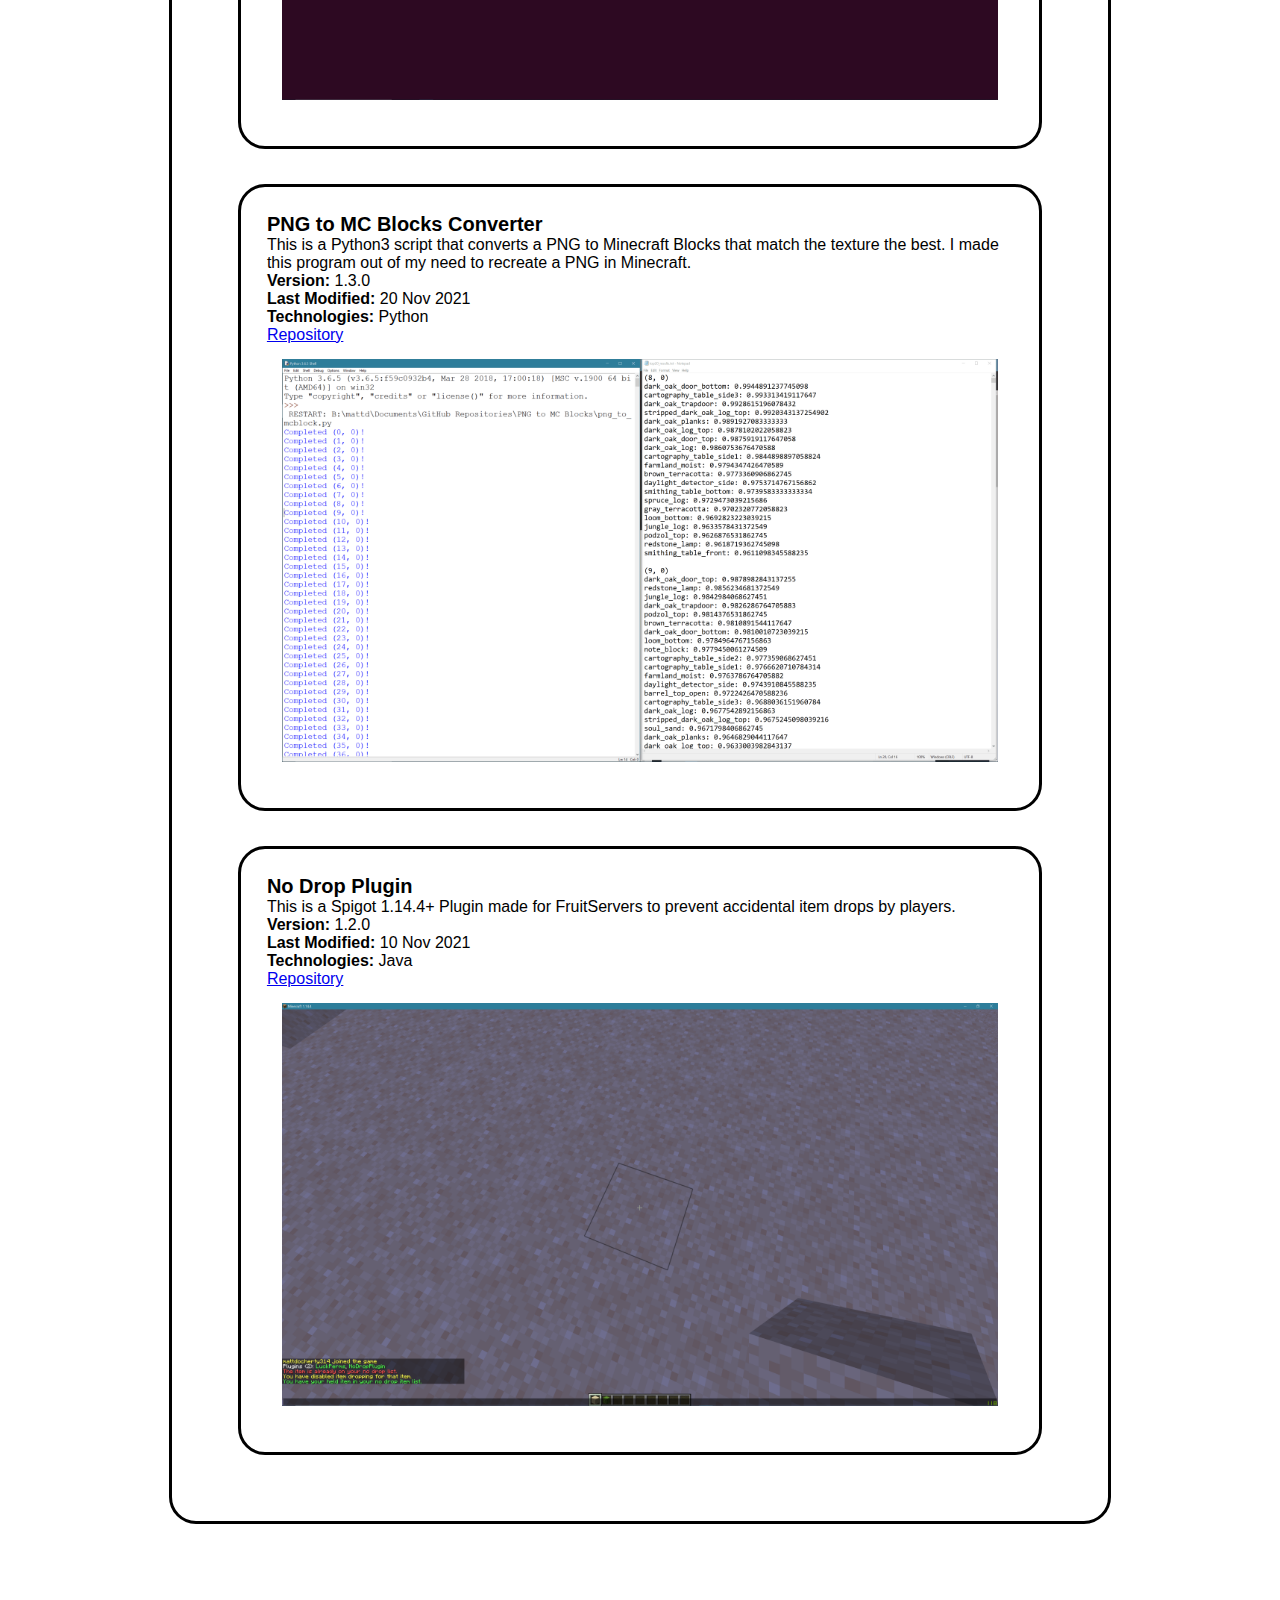
==== commit a4f66004: "Updated Current GPA to value after semester 1, 2022 results." ====
--- a/index.html
+++ b/index.html
@@ -59,7 +59,7 @@
 			</p>
 			<p>Engineering Major: <b>Computer & Software Systems</b></p>
 			<p>IT Major: <b>Computer Science</b></p>
-			<p>Current GPA: <b>5.625</b></p>
+			<p>Current GPA: <b>5.417</b></p>
 			<p><a href="./units.html">Unit List</a></p>
 		</div>
 		<div>
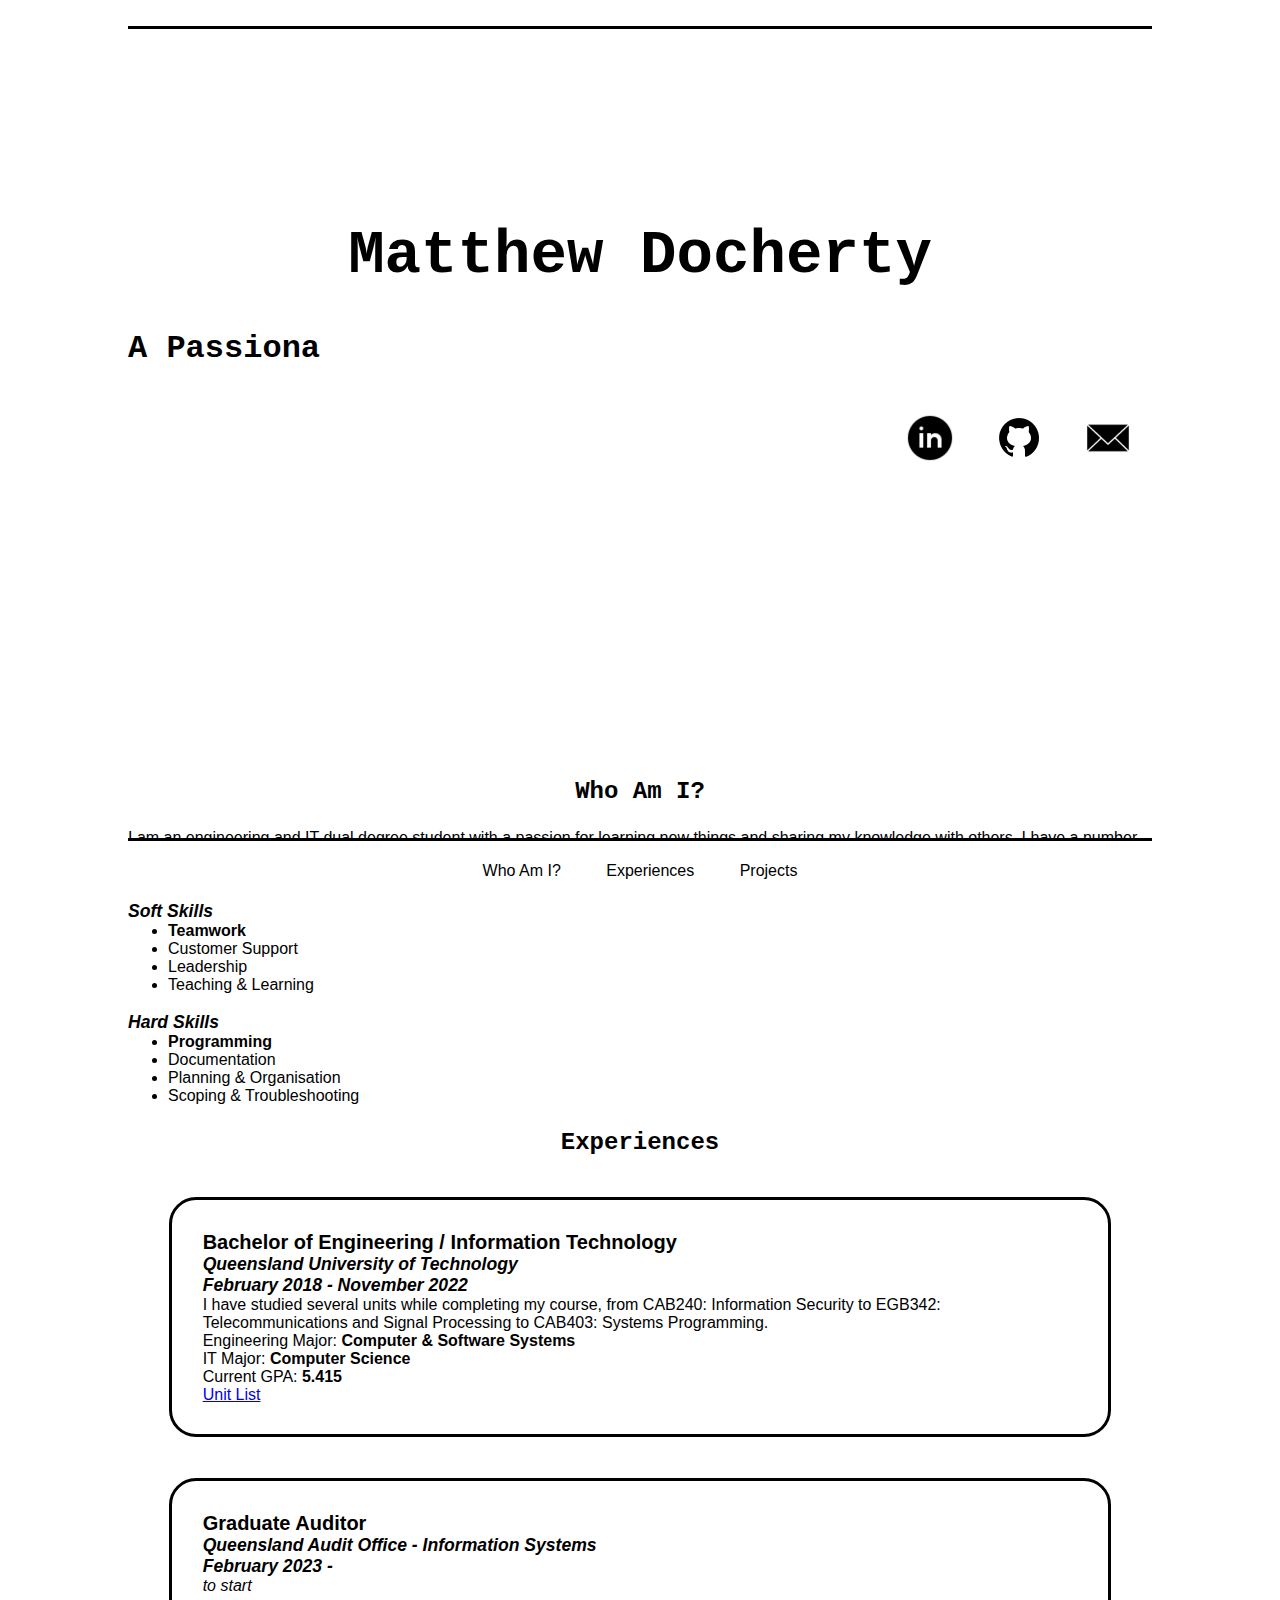
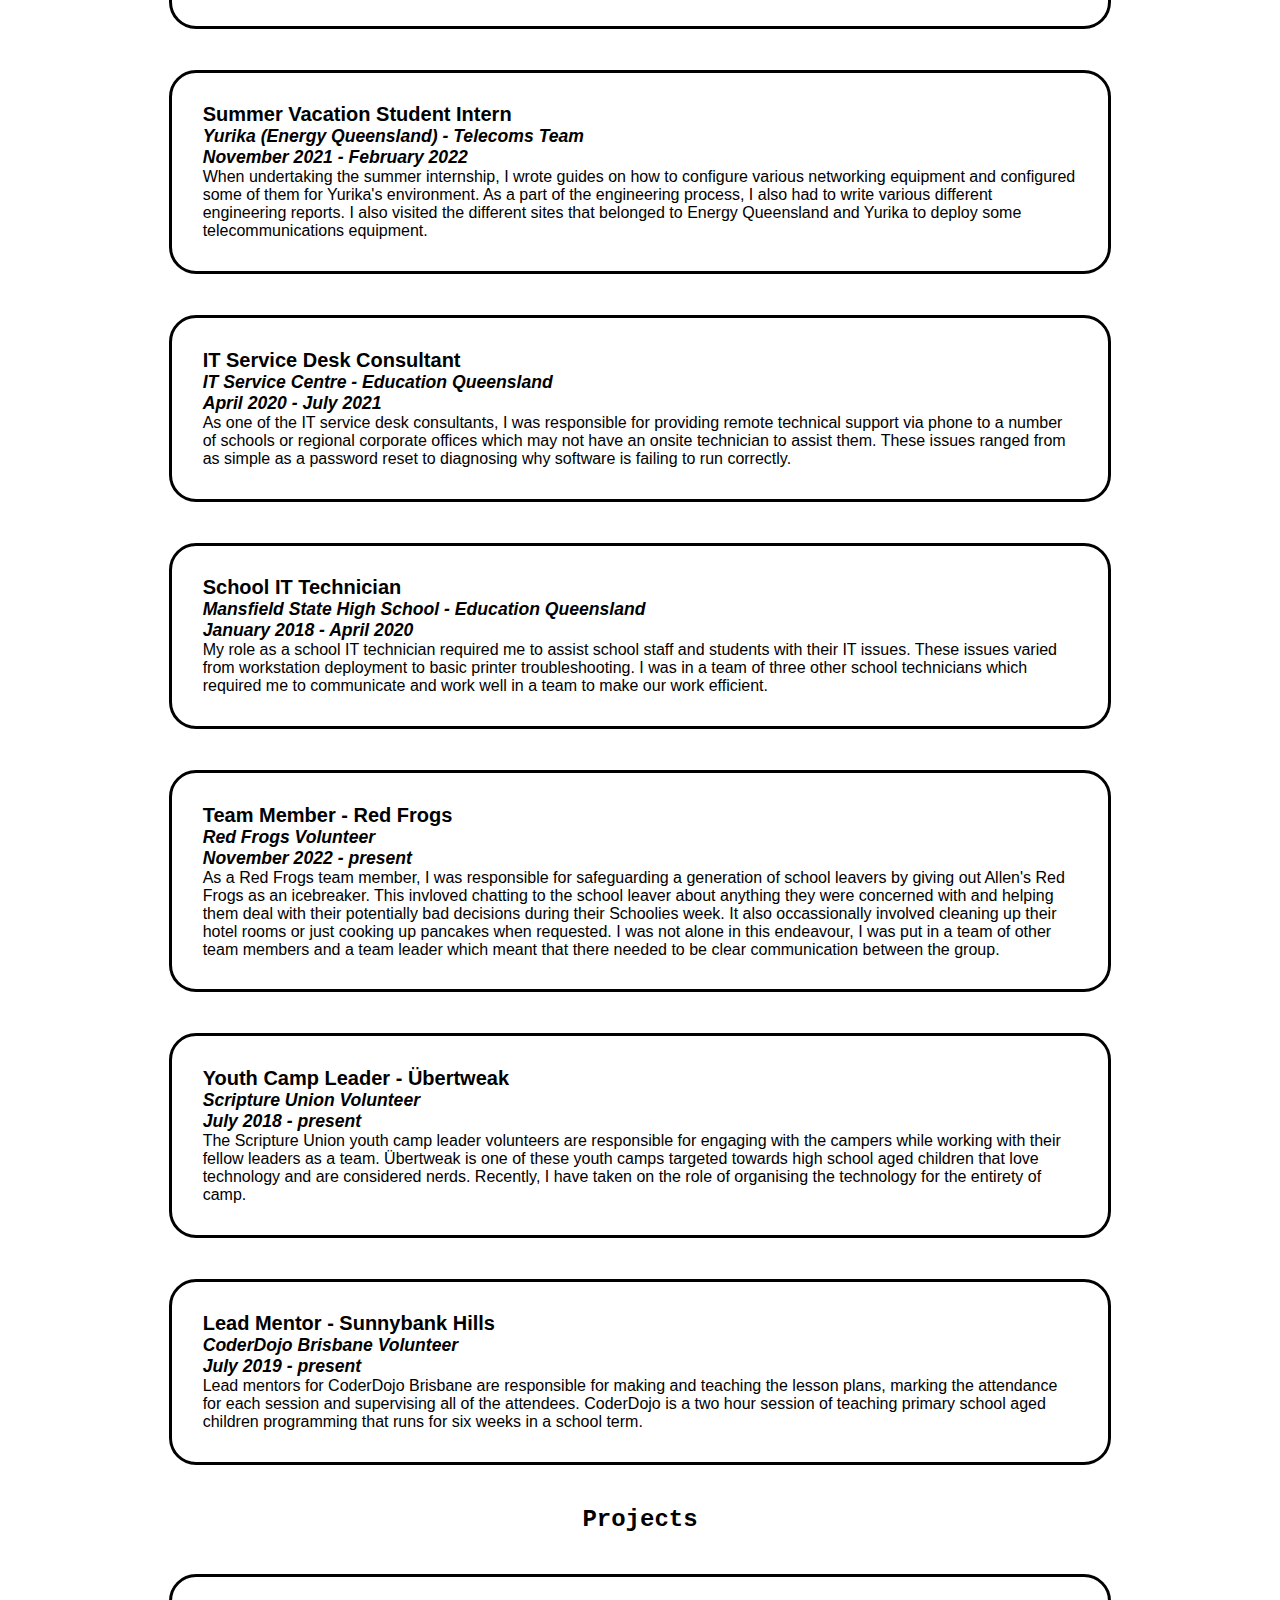
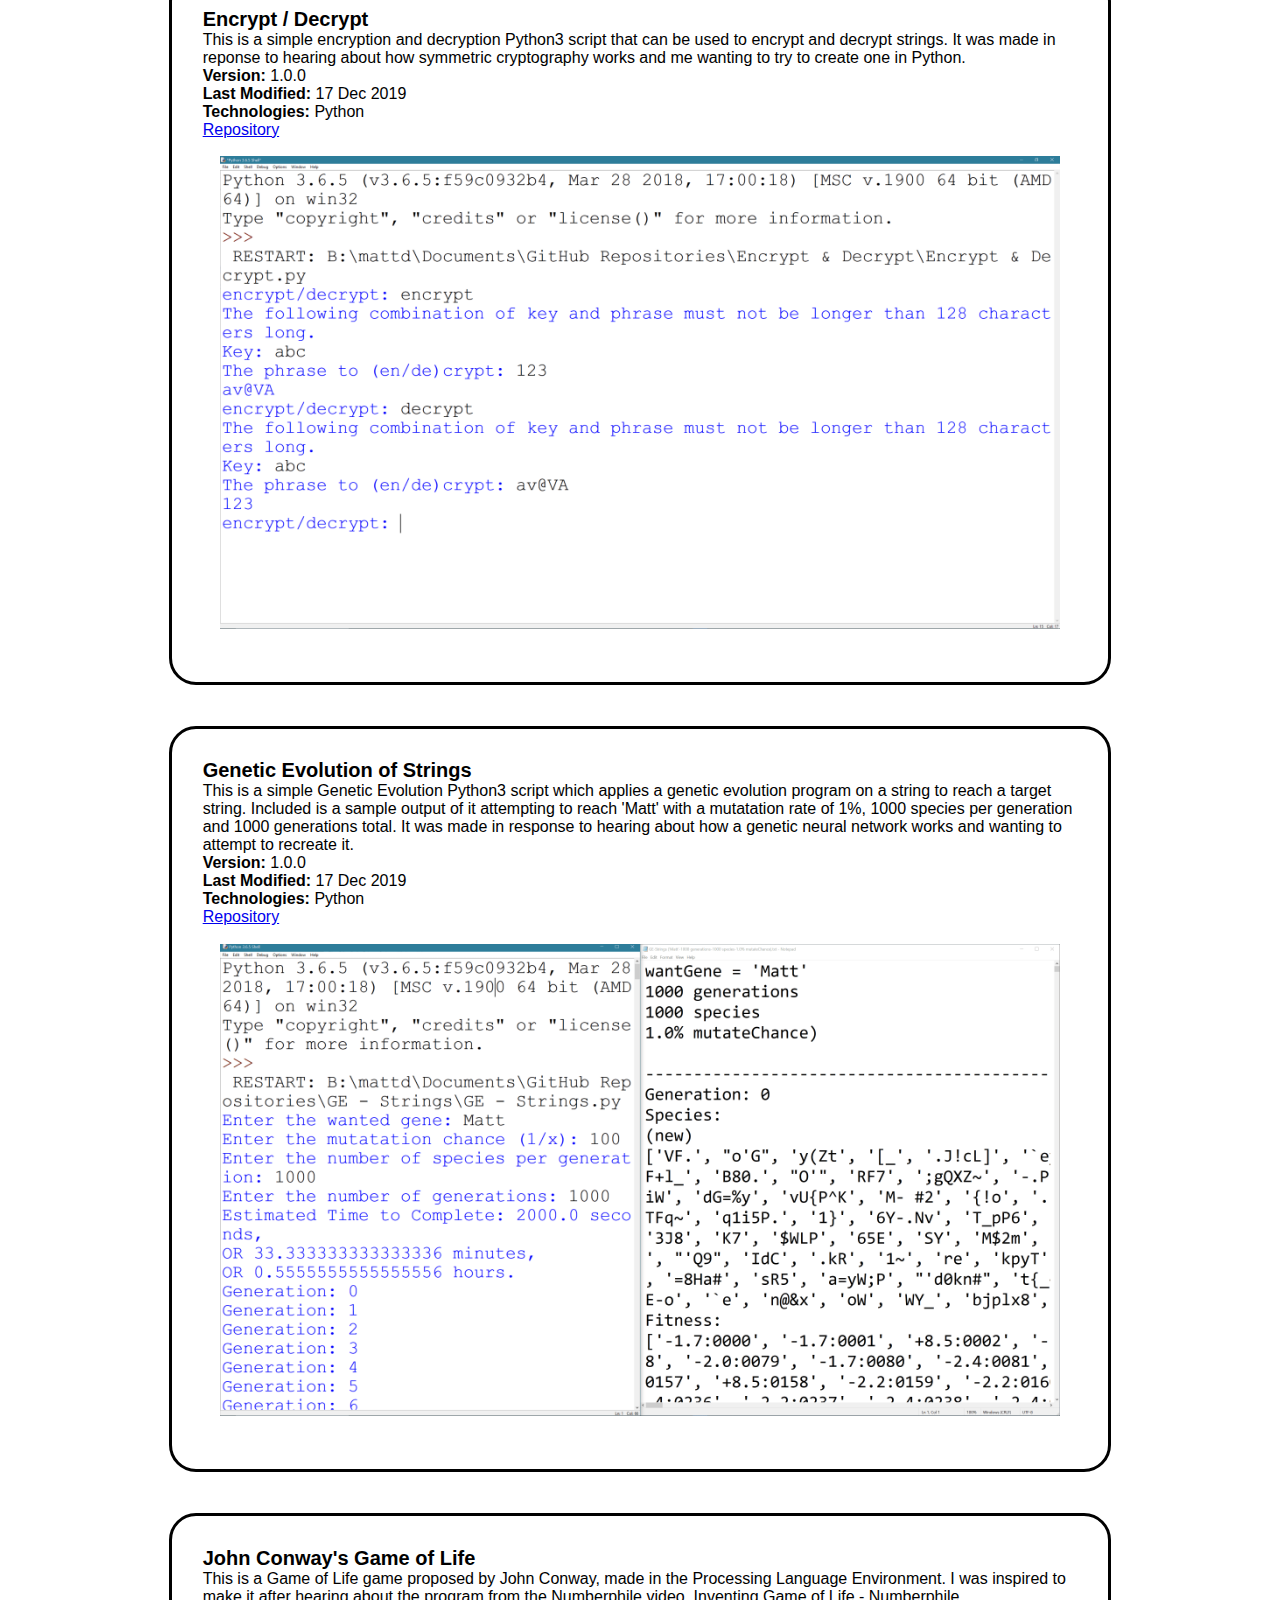
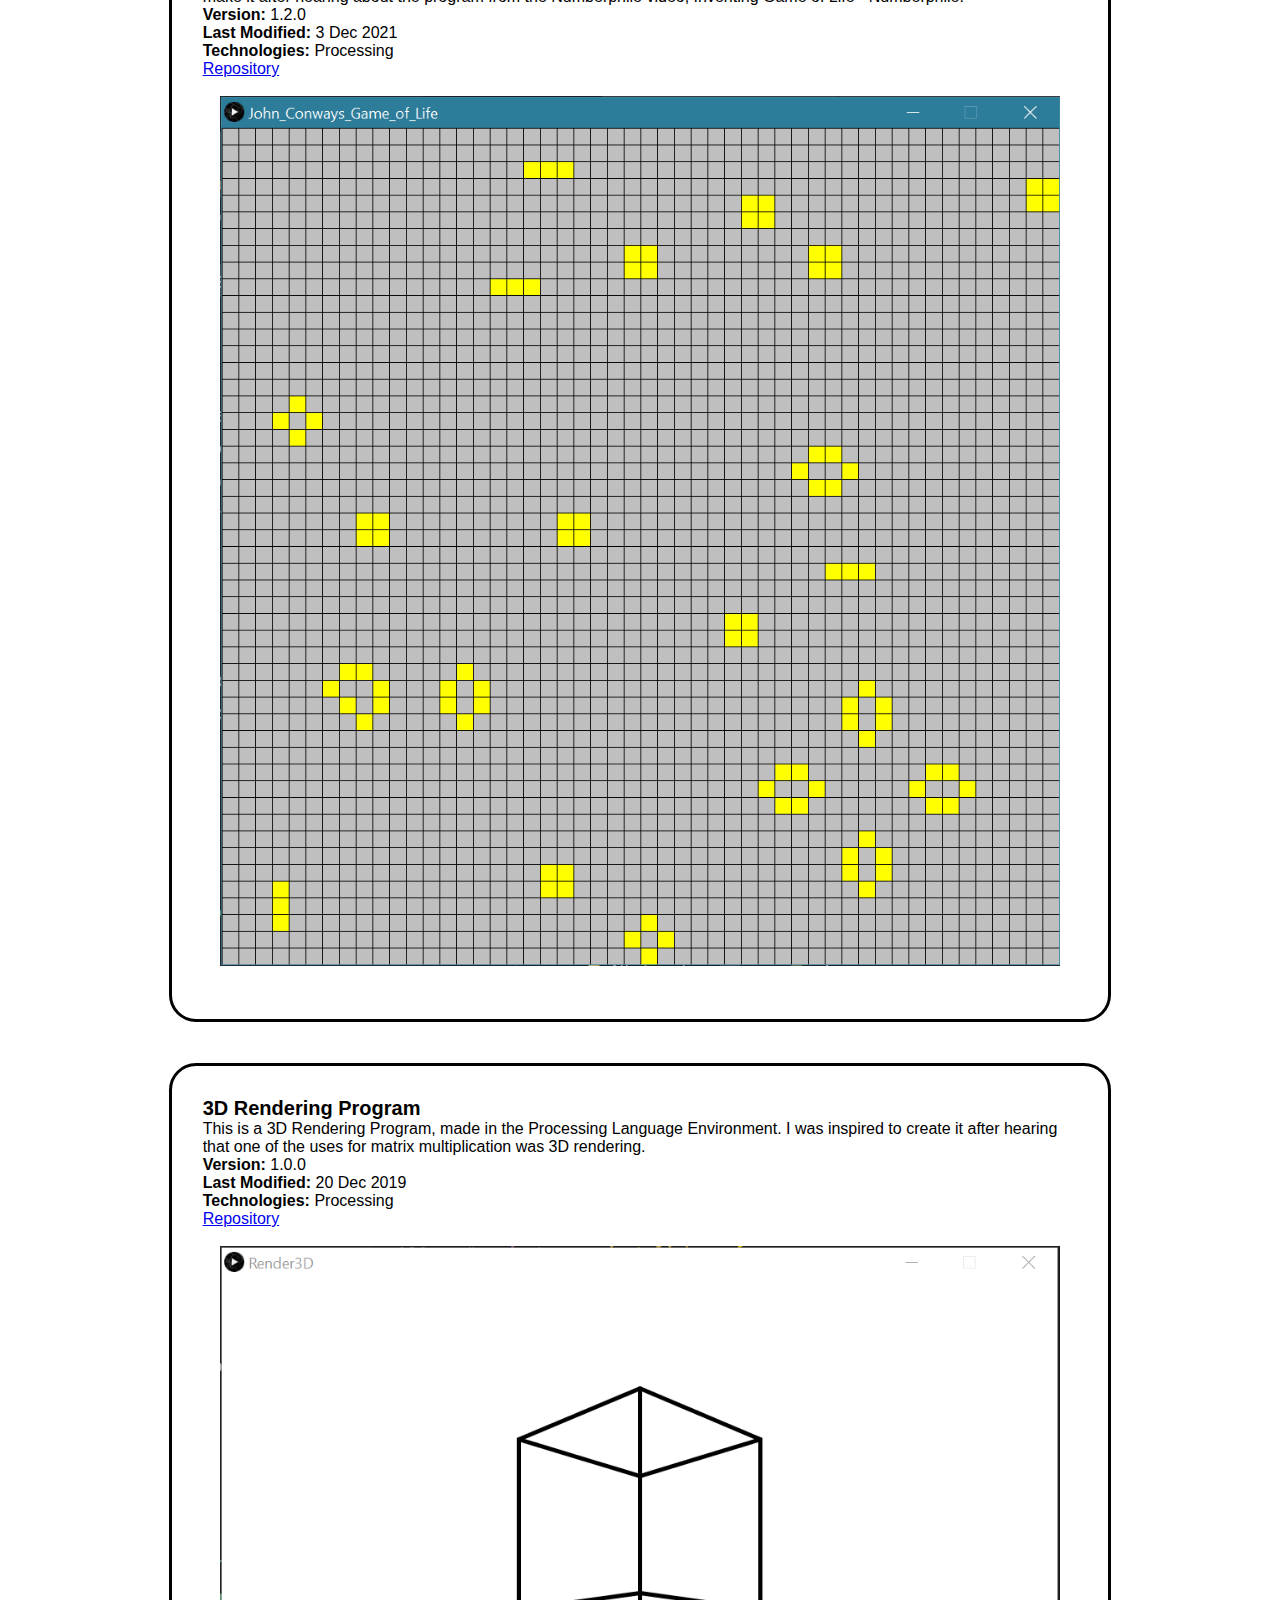
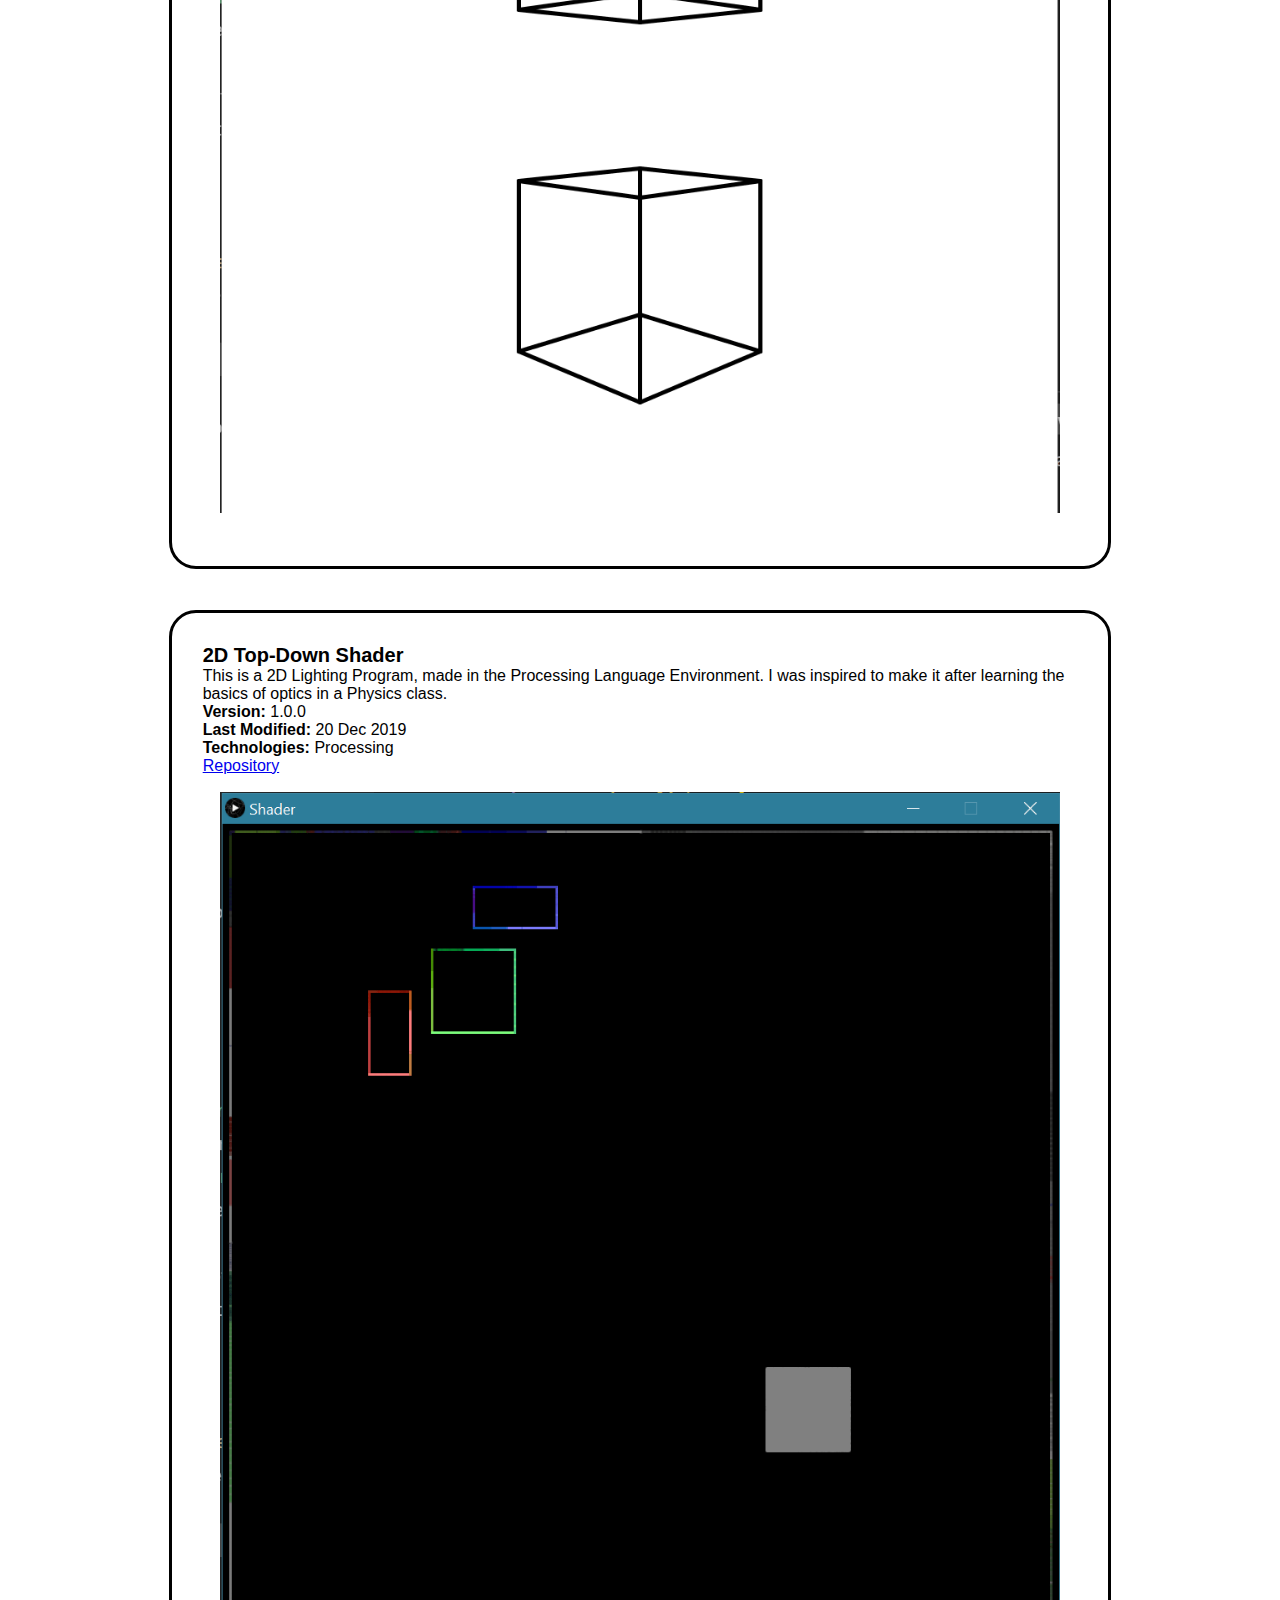
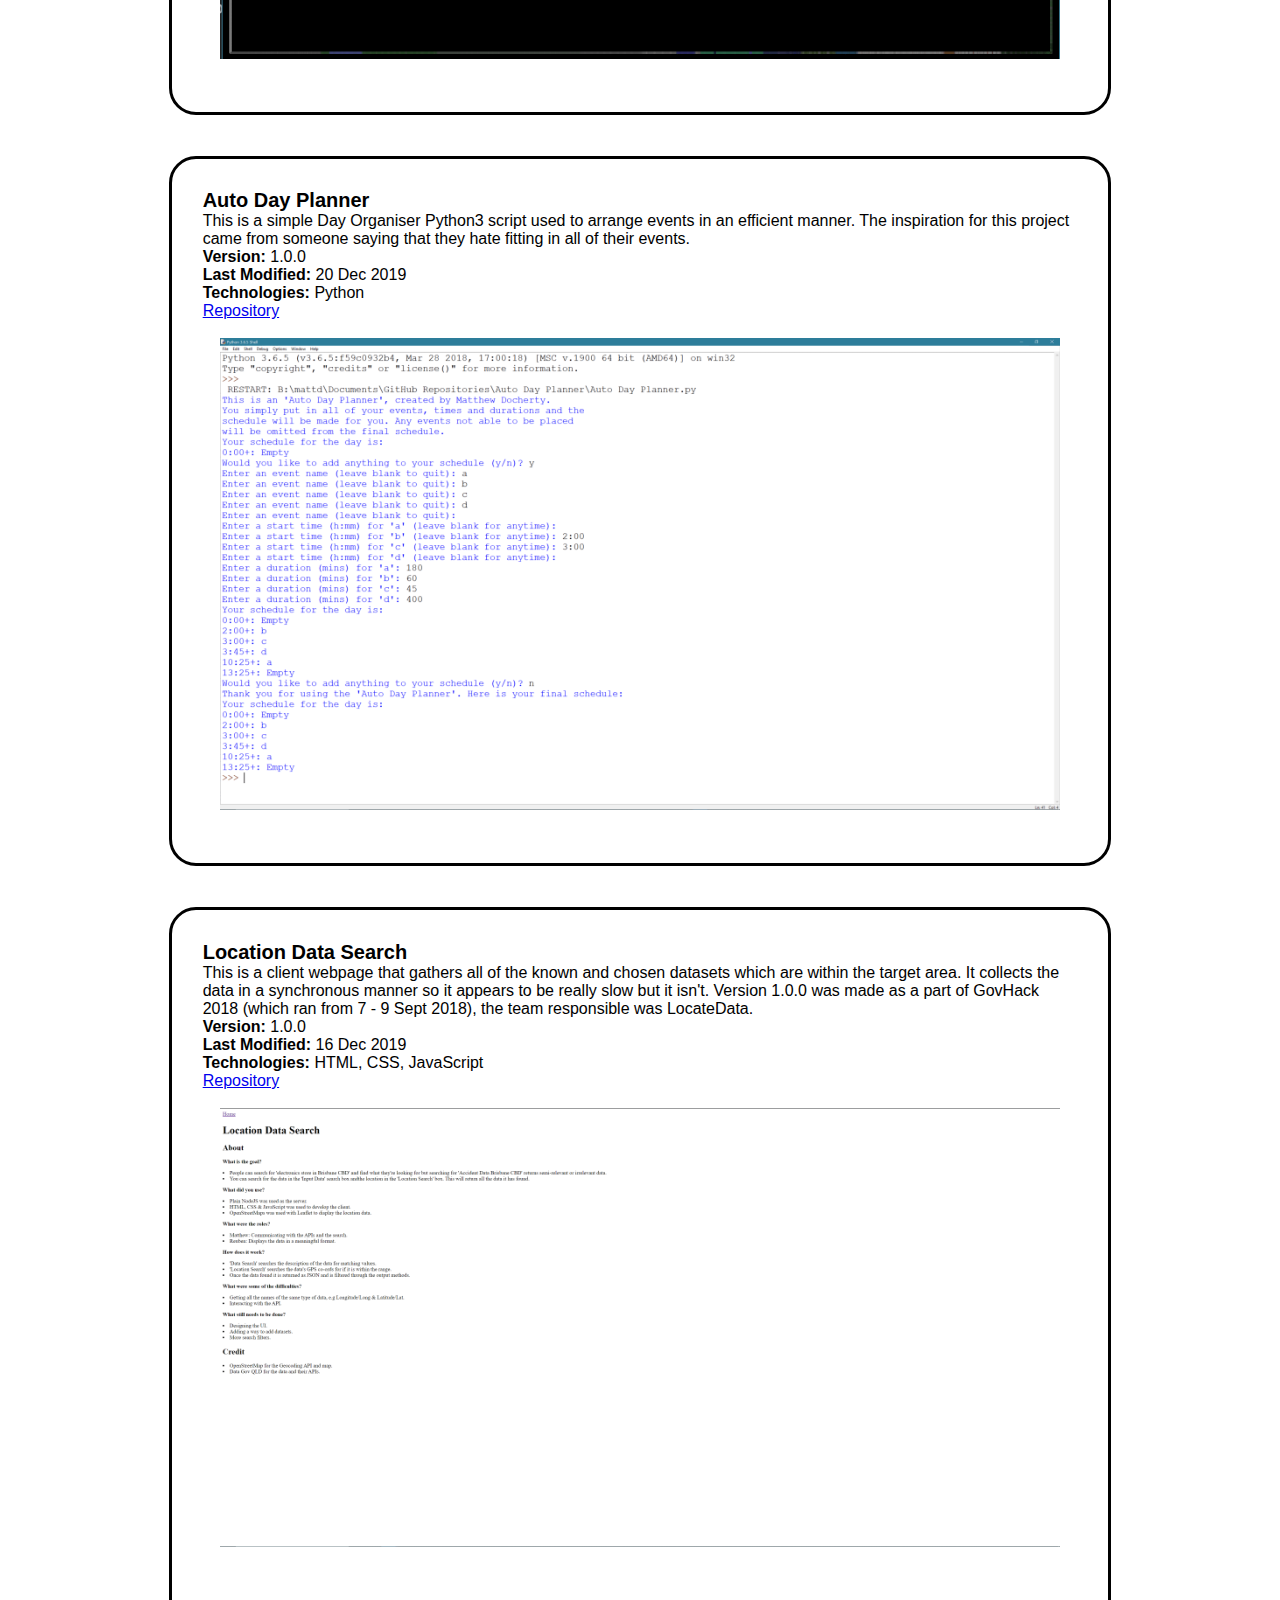
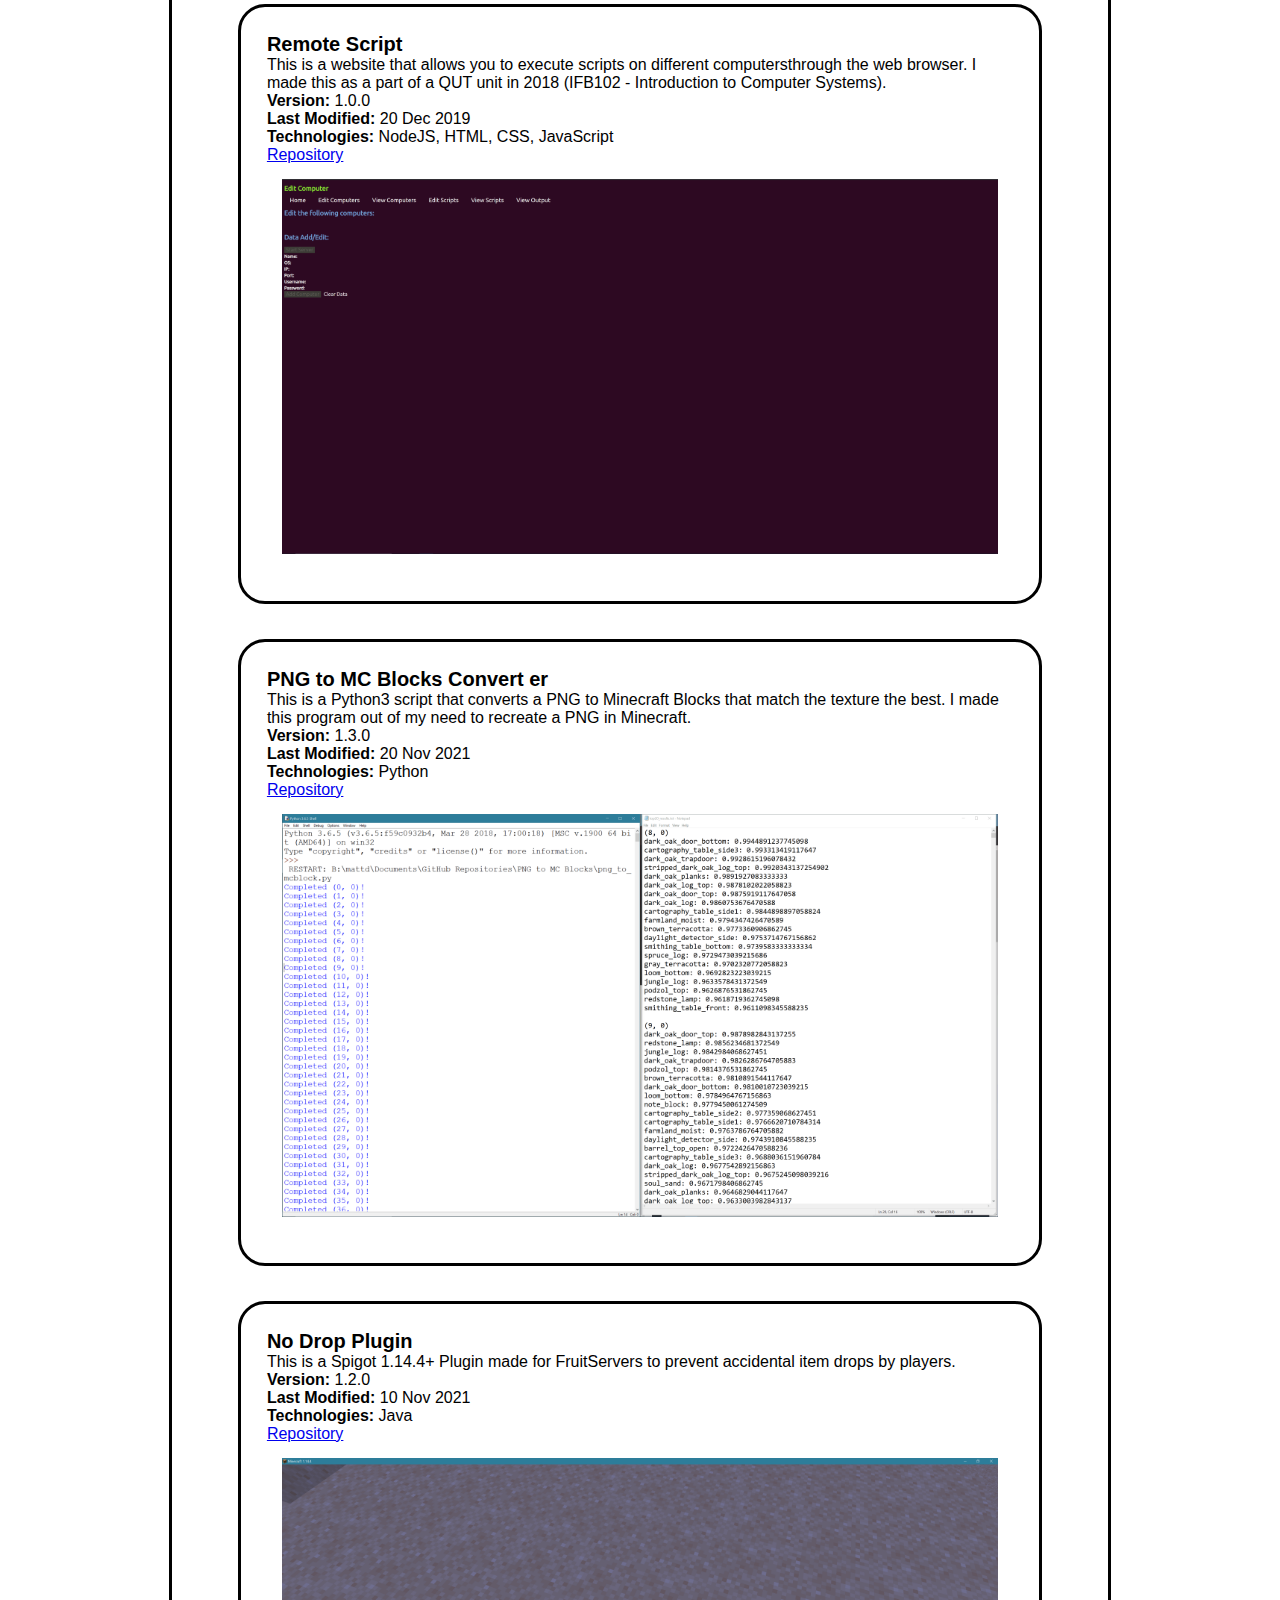
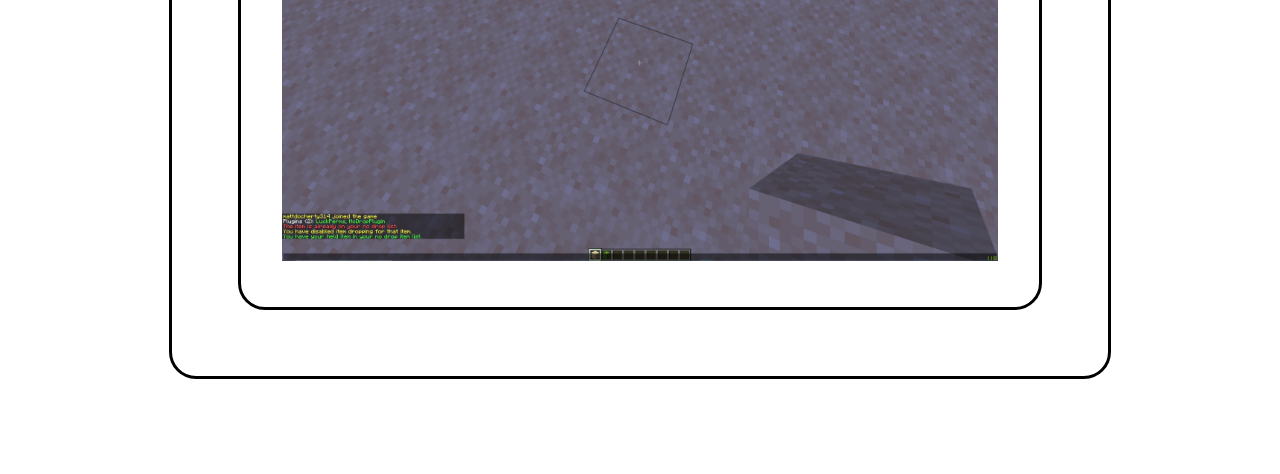
==== commit 4e49eecb: "Made some descriptions on one line. Added QAO & Red Frogs role. Modified average GPA. Corrected Code" ====
--- a/index.html
+++ b/index.html
@@ -26,10 +26,7 @@
 	<container id="description">
 		<h3>Who Am I?</h3>
 		<p>
-			I am an engineering and IT dual degree student with a passion for learning new
-			things and sharing my knowledge with others. I have a number of years of IT
-			support experience. Both my previous work experiences and my volunteer experiences
-			have given me numerous soft skills such as teamwork, communication and leadership.
+			I am an engineering and IT dual degree student with a passion for learning new things and sharing my knowledge with others. I have a number of years of IT support experience. Both my previous work experiences and my volunteer experiences have given me numerous soft skills such as teamwork, communication and leadership.
 		</p><br/>
 		<h5>Soft Skills</h5>
 		<ul>
@@ -51,16 +48,22 @@
 		<div>
 			<h4>Bachelor of Engineering / Information Technology</h4>
 			<h5>Queensland University of Technology</h5>
-			<h5>April 2018 - expected November 2022</h5>
-			<p>
-				I have studied several units while completing my course, from CAB240: Information
-				Security to EGB342: Telecommunications and Signal Processing to CAB403: Systems
-				Programming.
+			<h5>February 2018 - November 2022</h5>
+			<p>
+				I have studied several units while completing my course, from CAB240: Information Security to EGB342: Telecommunications and Signal Processing to CAB403: Systems Programming.
 			</p>
 			<p>Engineering Major: <b>Computer & Software Systems</b></p>
 			<p>IT Major: <b>Computer Science</b></p>
-			<p>Current GPA: <b>5.417</b></p>
+			<p>Current GPA: <b>5.415</b></p>
 			<p><a href="./units.html">Unit List</a></p>
+		</div>
+		<div>
+			<h4>Graduate Auditor</h4>
+			<h5>Queensland Audit Office - Information Systems</h5>
+			<h5>February 2023 - </h5>
+			<p>
+				<em>to start</em>
+			</p>
 		</div>
 		<div>
 			<h4>Summer Vacation Student Intern</h4>
@@ -75,11 +78,7 @@
 			<h5>IT Service Centre - Education Queensland</h5>
 			<h5>April 2020 - July 2021</h5>
 			<p>
-				As one of the IT service desk consultants, I was responsible for providing remote
-				technical support via phone to a number of schools or regional corporate offices
-				which may not have an onsite technician to assist them. These issues ranged from
-				as simple as a password reset to diagnosing why software is failing to run
-				correctly.
+				As one of the IT service desk consultants, I was responsible for providing remote technical support via phone to a number of schools or regional corporate offices which may not have an onsite technician to assist them. These issues ranged from as simple as a password reset to diagnosing why software is failing to run correctly.
 			</p>
 		</div>
 		<div>
@@ -87,33 +86,31 @@
 			<h5>Mansfield State High School - Education Queensland</h5>
 			<h5>January 2018 - April 2020</h5>
 			<p>
-				My role as a school IT technician required me to assist school staff and students
-				with their IT issues. These issues varied from workstation deployment to basic
-				printer troubleshooting. I was in a team of three other school technicians which
-				required me to communicate and work well in a team to make our work efficient.
-			</p>
-		</div>
-		<div>
-			<h4>Youth Camp Leader - Ubertweak</h4>
+				My role as a school IT technician required me to assist school staff and students with their IT issues. These issues varied from workstation deployment to basic printer troubleshooting. I was in a team of three other school technicians which required me to communicate and work well in a team to make our work efficient.
+			</p>
+		</div>
+		<div>
+			<h4>Team Member - Red Frogs</h4>
+			<h5>Red Frogs Volunteer</h5>
+			<h5>November 2022 - present</h5>
+			<p>
+				As a Red Frogs team member, I was responsible for safeguarding a generation of school leavers by giving out Allen's Red Frogs as an icebreaker. This invloved chatting to the school leaver about anything they were concerned with and helping them deal with their potentially bad decisions during their Schoolies week. It also occassionally involved cleaning up their hotel rooms or just cooking up pancakes when requested. I was not alone in this endeavour, I was put in a team of other team members and a team leader which meant that there needed to be clear communication between the group.
+			</p>
+		</div>
+		<div>
+			<h4>Youth Camp Leader - Übertweak</h4>
 			<h5>Scripture Union Volunteer</h5>
 			<h5>July 2018 - present</h5>
 			<p>
-				The Scripture Union youth camp leader volunteers are responsible for engaging
-				with the campers while working with their fellow leaders as a team. Übertweak is
-				one of these youth camps targeted towards high school aged children that love
-				technology and are considered nerds. Recently, I have taken on the role of
-				organising the technology for the entirety of camp.
-			</p>
-		</div>
-		<div>
-			<h4>Lead Mentor - Carindale</h4>
+				The Scripture Union youth camp leader volunteers are responsible for engaging with the campers while working with their fellow leaders as a team. Übertweak is one of these youth camps targeted towards high school aged children that love technology and are considered nerds. Recently, I have taken on the role of organising the technology for the entirety of camp.
+			</p>
+		</div>
+		<div>
+			<h4>Lead Mentor - Sunnybank Hills</h4>
 			<h5>CoderDojo Brisbane Volunteer</h5>
 			<h5>July 2019 - present</h5>
 			<p>
-				Lead mentors for CoderDojo Brisbane are responsible for making and teaching
-				the lesson plans, marking the attendance for each session and supervising all of
-				the attendees. CoderDojo is a two hour session of teaching primary school aged
-				children programming that runs for six weeks in a school term.
+				Lead mentors for CoderDojo Brisbane are responsible for making and teaching the lesson plans, marking the attendance for each session and supervising all of the attendees. CoderDojo is a two hour session of teaching primary school aged children programming that runs for six weeks in a school term.
 			</p>
 		</div>
 	</container>
@@ -122,9 +119,7 @@
 		<div>
 			<h4>Encrypt / Decrypt</h4>
 			<p>
-				This is a simple encryption and decryption Python3 script that can be used to
-				encrypt and decrypt strings. It was made in reponse to hearing about how
-				symmetric cryptography works and me wanting to try to create one in Python. 
+				This is a simple encryption and decryption Python3 script that can be used to encrypt and decrypt strings. It was made in reponse to hearing about how symmetric cryptography works and me wanting to try to create one in Python. 
 			</p>
 			<p><b>Version:</b> 1.0.0</p>
 			<p><b>Last Modified:</b> 17 Dec 2019</p>
@@ -135,12 +130,7 @@
 		<div>
 			<h4>Genetic Evolution of Strings</h4>
 			<p>
-				This is a simple Genetic Evolution Python3 script which applies a genetic
-				evolution program on a string to reach a target string. Included is a sample
-				output of it attempting to reach 'Matt' with a mutatation rate of 1%, 1000
-				species per generation and 1000 generations total. It was made in response
-				to hearing about how a genetic neural network works and wanting to attempt
-				to recreate it.
+				This is a simple Genetic Evolution Python3 script which applies a genetic evolution program on a string to reach a target string. Included is a sample output of it attempting to reach 'Matt' with a mutatation rate of 1%, 1000 species per generation and 1000 generations total. It was made in response to hearing about how a genetic neural network works and wanting to attempt to recreate it.
 			</p>
 			<p><b>Version:</b> 1.0.0</p>
 			<p><b>Last Modified:</b> 17 Dec 2019</p>
@@ -151,9 +141,7 @@
 		<div>
 			<h4>John Conway's Game of Life</h4>
 			<p>
-				This is a Game of Life game proposed by John Conway, made in the Processing
-				Language Environment. I was inspired to make it after hearing about the
-				program from the Numberphile video, Inventing Game of Life - Numberphile. 
+				This is a Game of Life game proposed by John Conway, made in the Processing Language Environment. I was inspired to make it after hearing about the program from the Numberphile video, Inventing Game of Life - Numberphile. 
 			</p>
 			<p><b>Version:</b> 1.2.0</p>
 			<p><b>Last Modified:</b> 3 Dec 2021</p>
@@ -164,9 +152,7 @@
 		<div>
 			<h4>3D Rendering Program</h4>
 			<p>
-				This is a 3D Rendering Program, made in the Processing Language Environment.
-				I was inspired to create it after hearing that one of the uses for matrix
-				multiplication was 3D rendering. 
+				This is a 3D Rendering Program, made in the Processing Language Environment. I was inspired to create it after hearing that one of the uses for matrix multiplication was 3D rendering. 
 			</p>
 			<p><b>Version:</b> 1.0.0</p>
 			<p><b>Last Modified:</b> 20 Dec 2019</p>
@@ -177,9 +163,7 @@
 		<div>
 			<h4>2D Top-Down Shader</h4>
 			<p>
-				This is a 2D Lighting Program, made in the Processing Language Environment.
-				I was inspired to make it after learning the basics of optics in a Physics
-				class.  
+				This is a 2D Lighting Program, made in the Processing Language Environment. I was inspired to make it after learning the basics of optics in a Physics class.  
 			</p>
 			<p><b>Version:</b> 1.0.0</p>
 			<p><b>Last Modified:</b> 20 Dec 2019</p>
@@ -190,9 +174,7 @@
 		<div>
 			<h4>Auto Day Planner</h4>
 			<p>
-				This is a simple Day Organiser Python3 script used to arrange events in an
-				efficient manner. The inspiration for this project came from someone saying
-				that they hate fitting in all of their events. 
+				This is a simple Day Organiser Python3 script used to arrange events in an efficient manner. The inspiration for this project came from someone saying that they hate fitting in all of their events. 
 			</p>
 			<p><b>Version:</b> 1.0.0</p>
 			<p><b>Last Modified:</b> 20 Dec 2019</p>
@@ -203,11 +185,7 @@
 		<div>
 			<h4>Location Data Search</h4>
 			<p>
-				This is a client webpage that gathers all of the known and chosen datasets
-				which are within the target area. It collects the data in a synchronous
-				manner so it appears to be really slow but it isn't. Version 1.0.0
-				was made as a part of GovHack 2018 (which ran from 7 - 9 Sept 2018), the
-				team responsible was LocateData.  
+				This is a client webpage that gathers all of the known and chosen datasets which are within the target area. It collects the data in a synchronous manner so it appears to be really slow but it isn't. Version 1.0.0 was made as a part of GovHack 2018 (which ran from 7 - 9 Sept 2018), the team responsible was LocateData.  
 			</p>
 			<p><b>Version:</b> 1.0.0</p>
 			<p><b>Last Modified:</b> 16 Dec 2019</p>
@@ -217,9 +195,7 @@
 			<div>
 				<h4>Remote Script</h4>
 				<p>
-					This is a website that allows you to execute scripts on different computers
-					through the web browser. I made this as a part of a QUT unit in 2018 (IFB102
-					- Introduction to Computer Systems). 
+					This is a website that allows you to execute scripts on different computersthrough the web browser. I made this as a part of a QUT unit in 2018 (IFB102 - Introduction to Computer Systems). 
 				</p>
 				<p><b>Version:</b> 1.0.0</p>
 				<p><b>Last Modified:</b> 20 Dec 2019</p>
@@ -228,11 +204,9 @@
 				<img src="./images/project/remote-script.png" alt="Screenshot"/>
 			</div>
 			<div>
-				<h4>PNG to MC Blocks Converter</h4>
+				<h4>PNG to MC Blocks Convert er</h4>
 				<p>
-					This is a Python3 script that converts a PNG to Minecraft Blocks that match
-					the texture the best. I made this program out of my need to recreate a PNG
-					in Minecraft.  
+					This is a Python3 script that converts a PNG to Minecraft Blocks that match the texture the best. I made this program out of my need to recreate a PNG in Minecraft.  
 				</p>
 				<p><b>Version:</b> 1.3.0</p>
 				<p><b>Last Modified:</b> 20 Nov 2021</p>
@@ -243,8 +217,7 @@
 			<div>
 				<h4>No Drop Plugin</h4>
 				<p>
-					This is a Spigot 1.14.4+ Plugin made for FruitServers to prevent accidental
-					item drops by players.
+					This is a Spigot 1.14.4+ Plugin made for FruitServers to prevent accidental item drops by players.
 				</p>
 				<p><b>Version:</b> 1.2.0</p>
 				<p><b>Last Modified:</b> 10 Nov 2021</p>
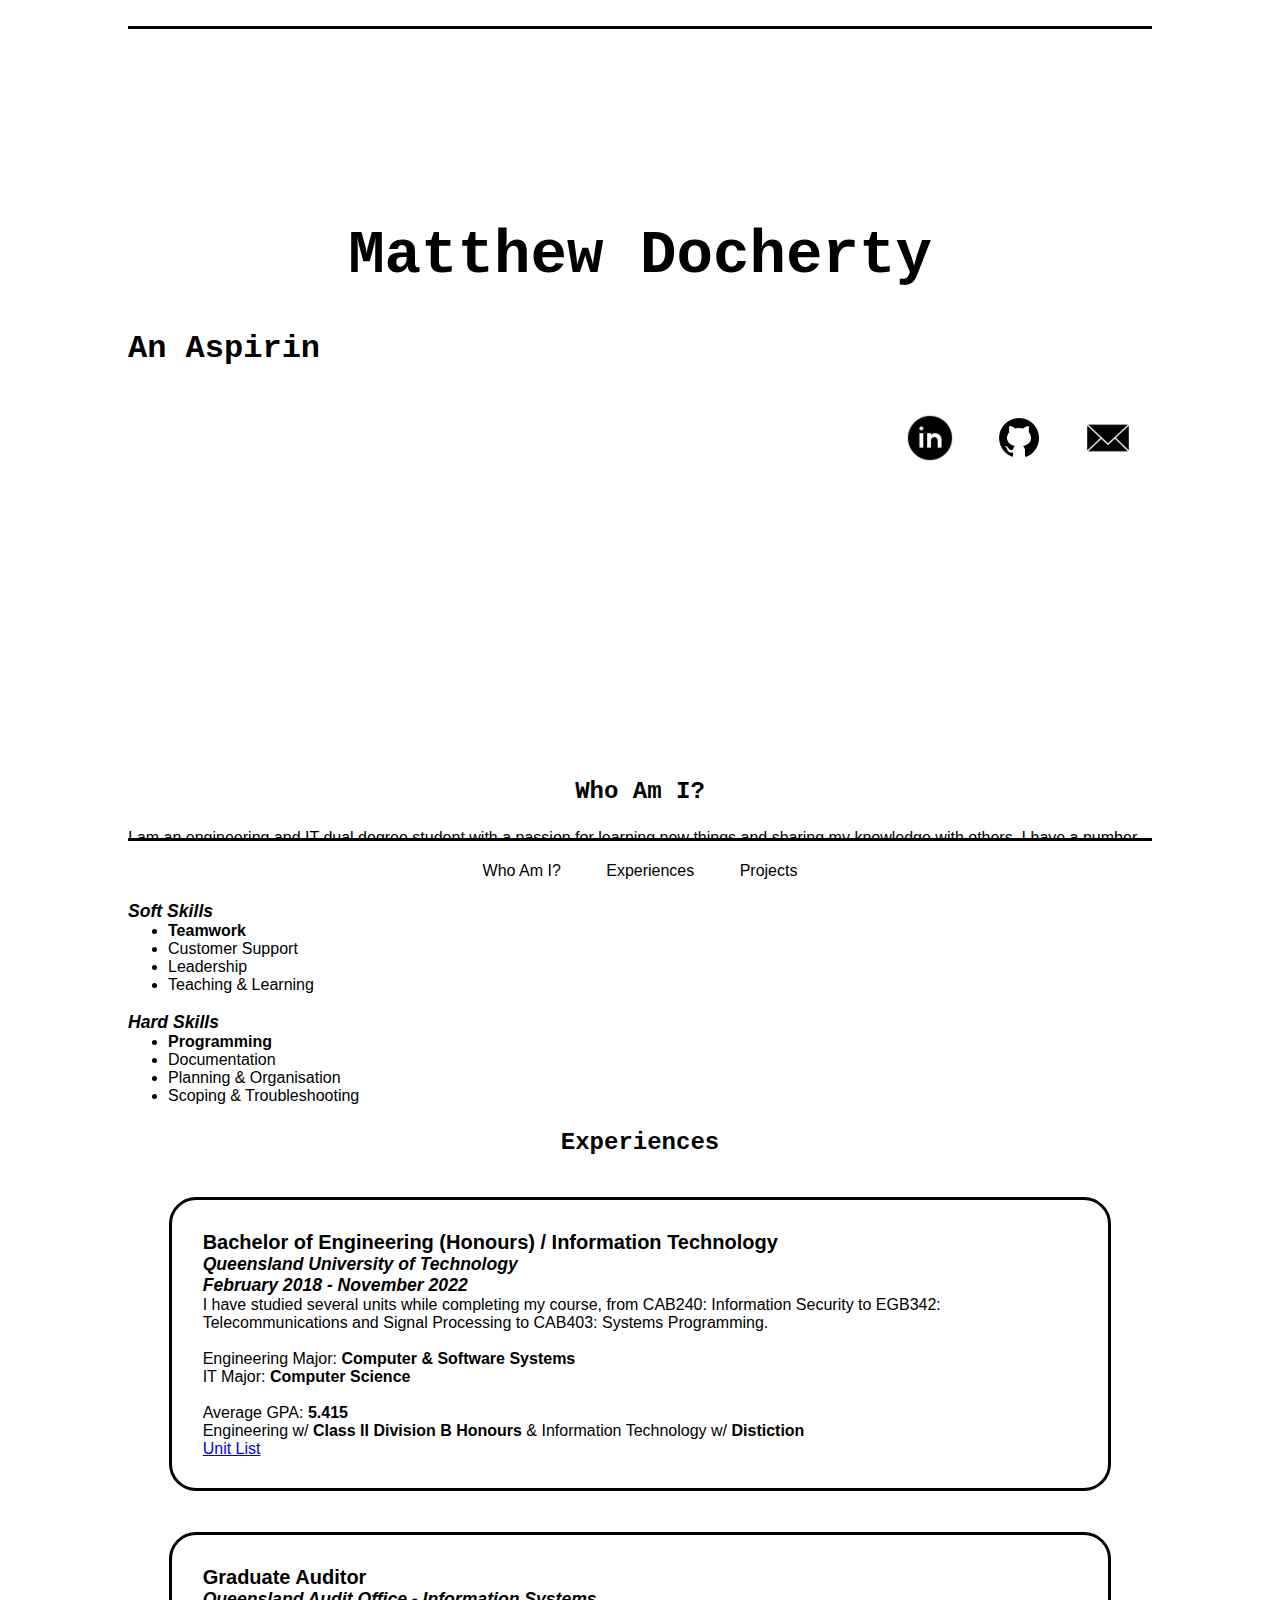
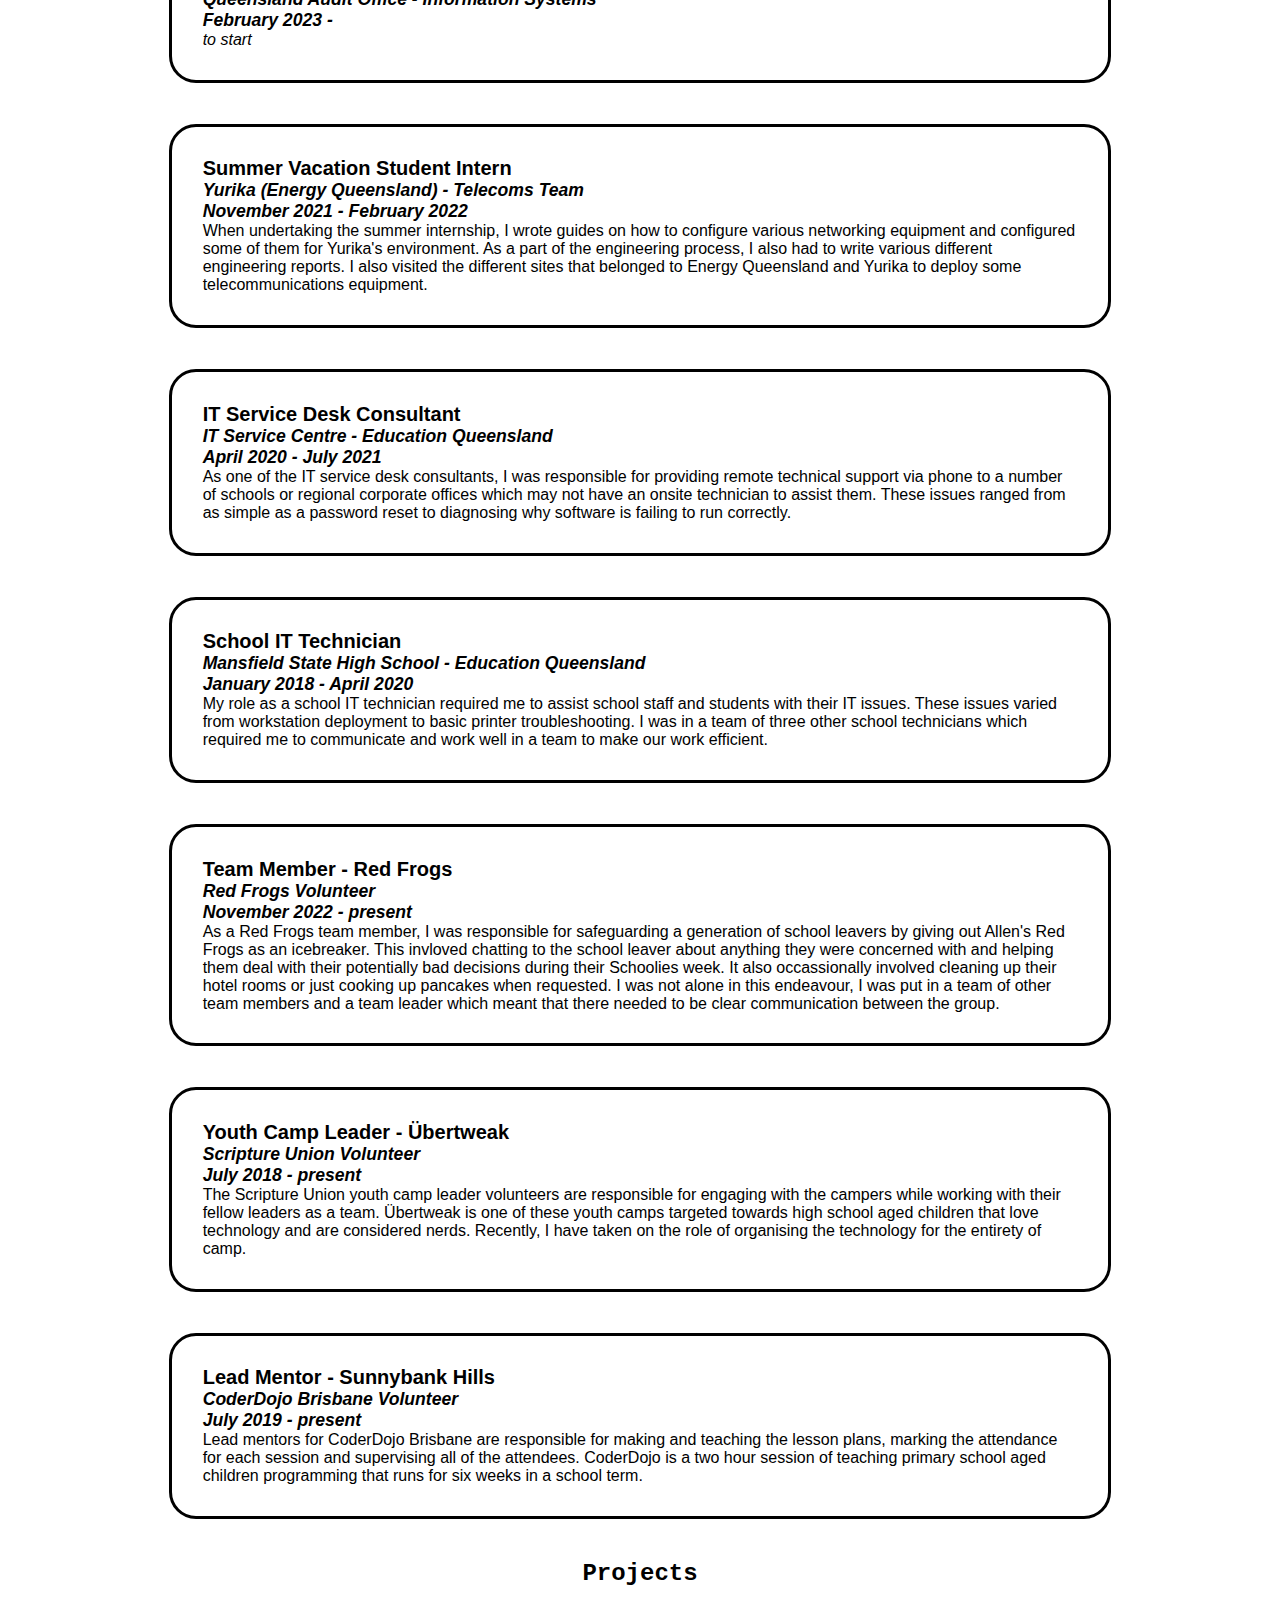
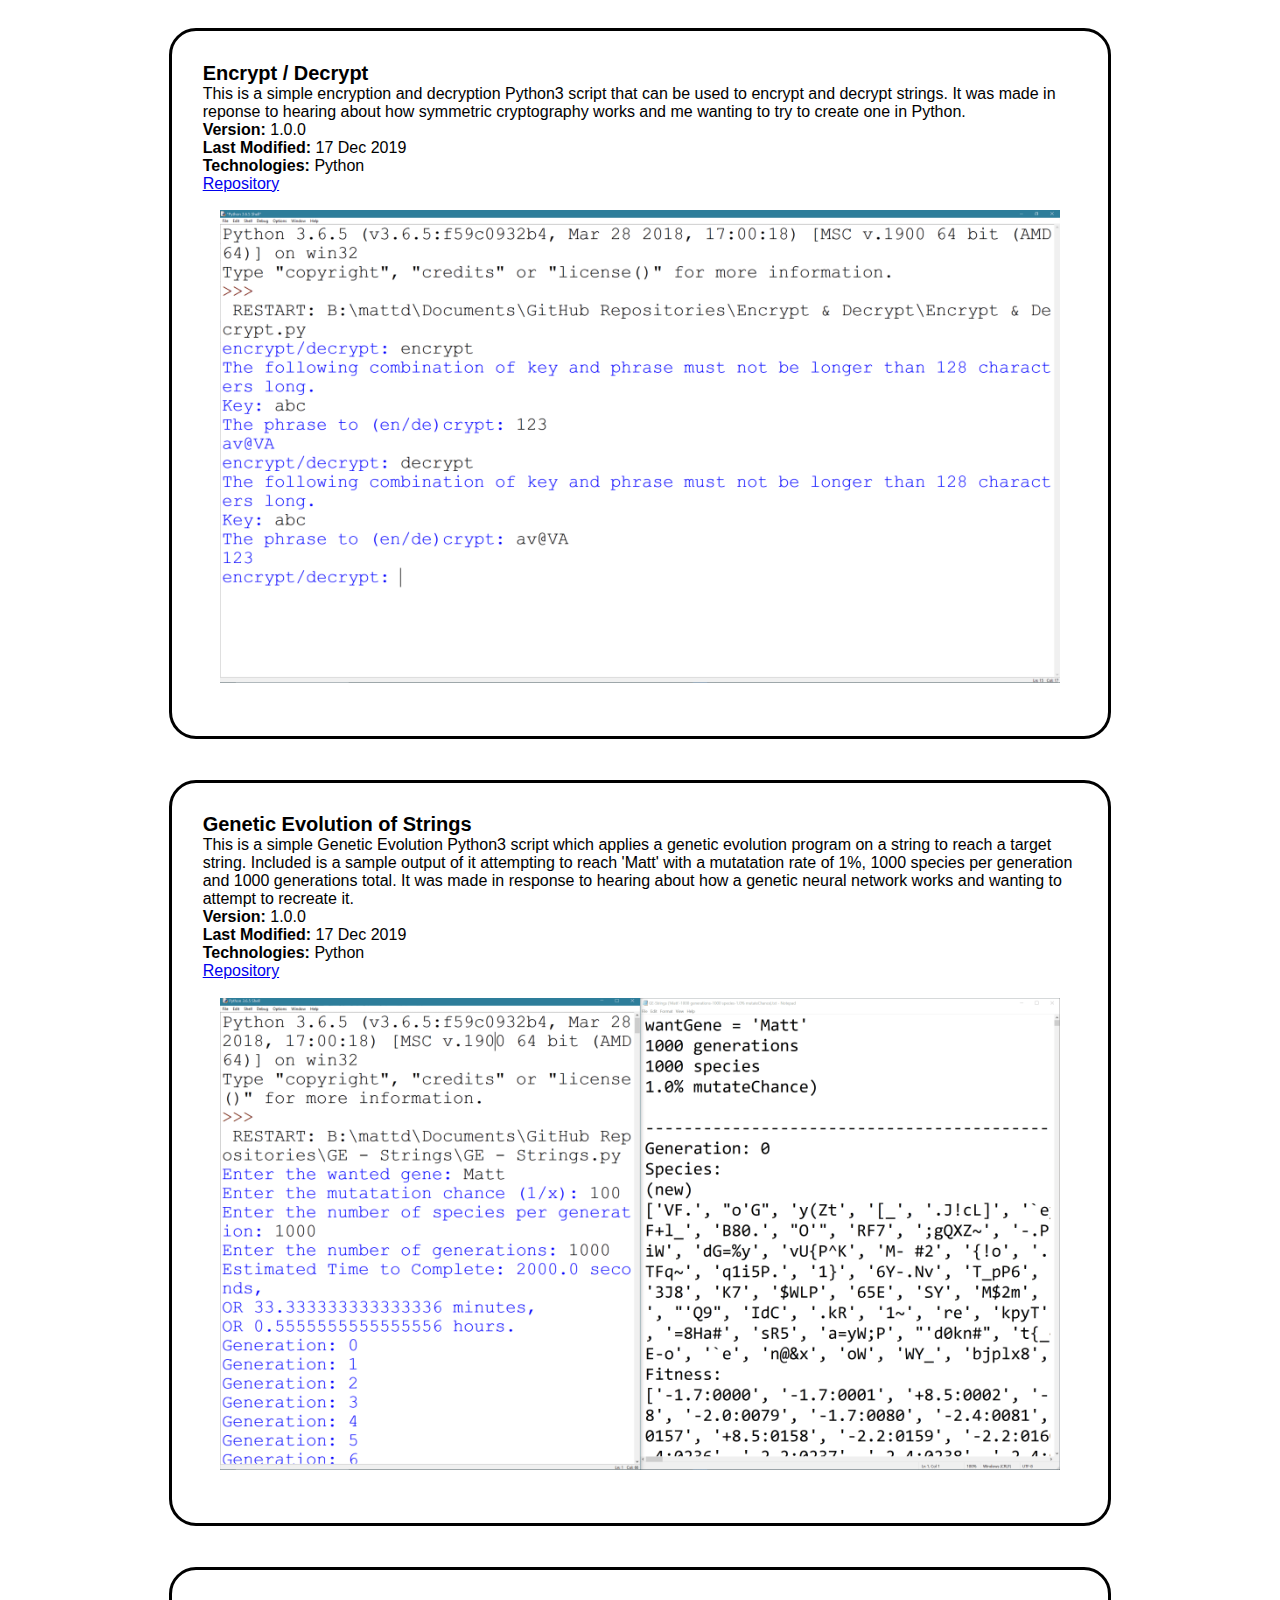
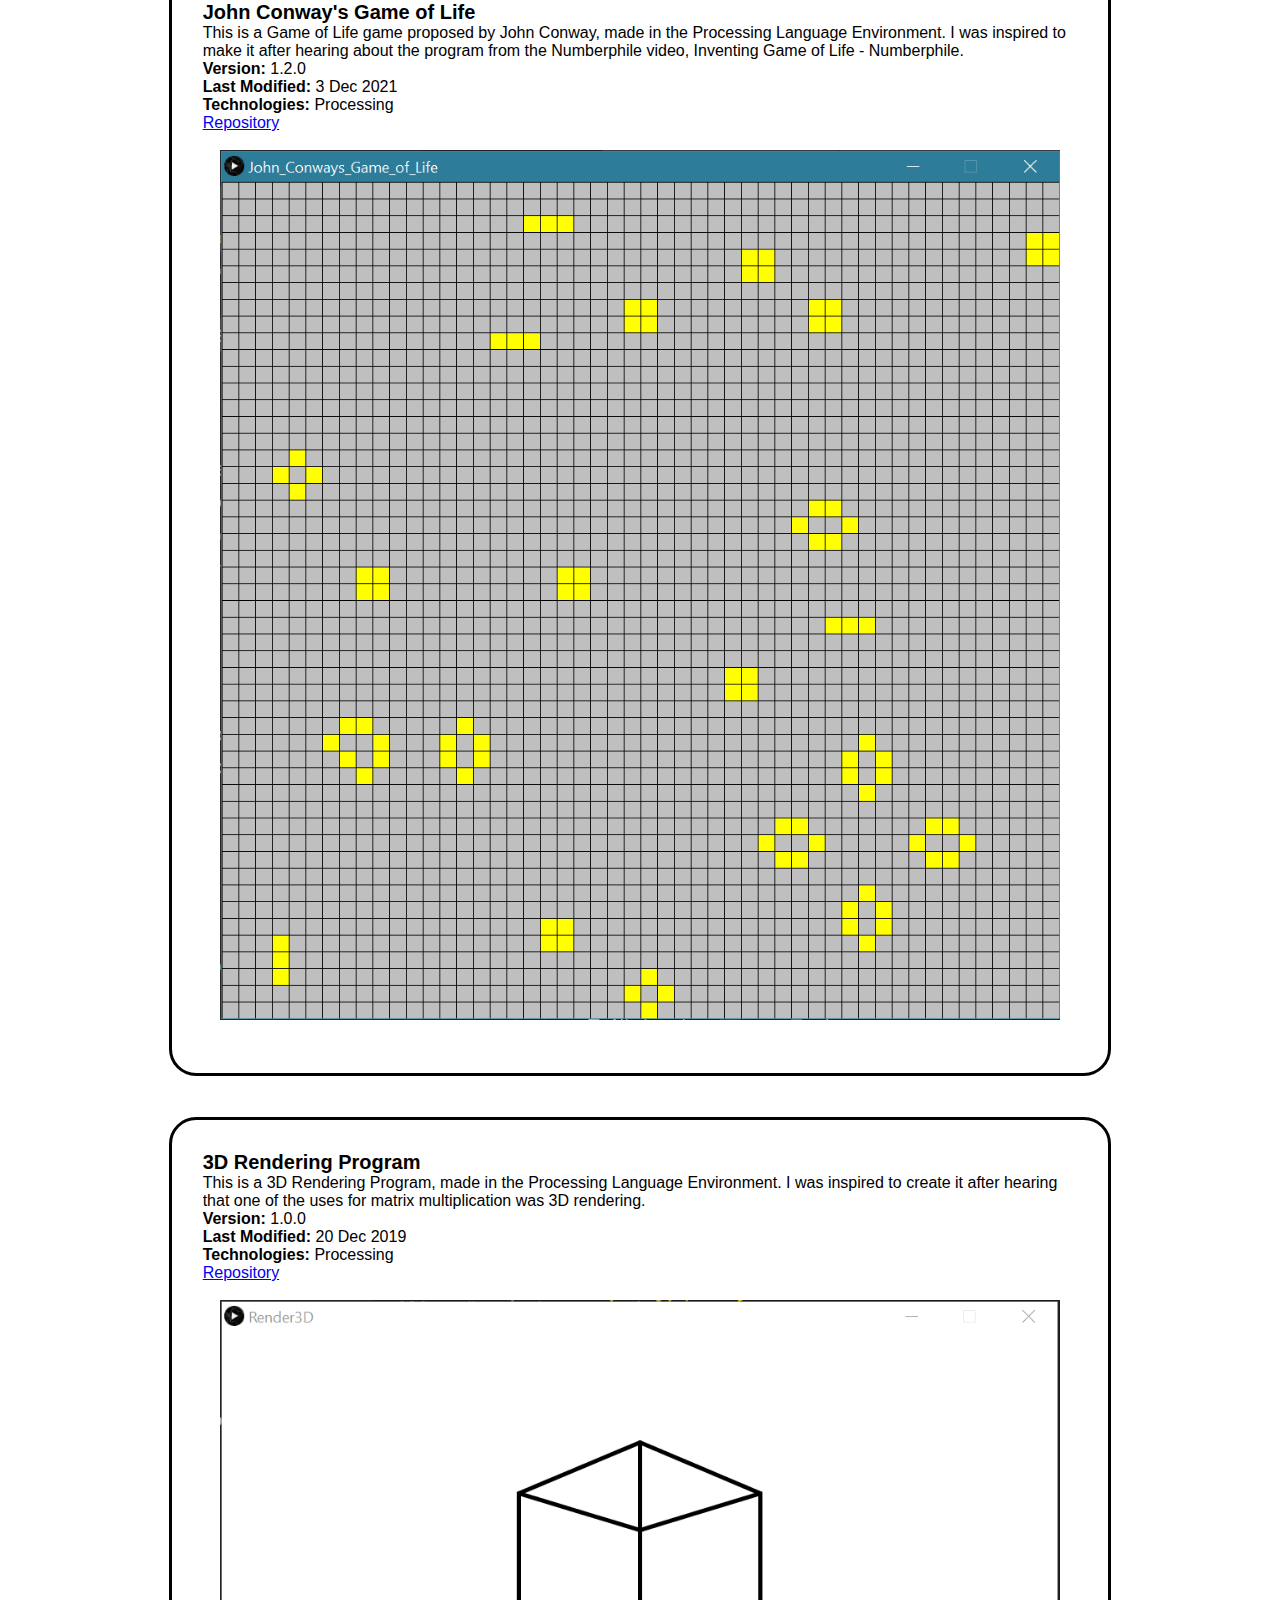
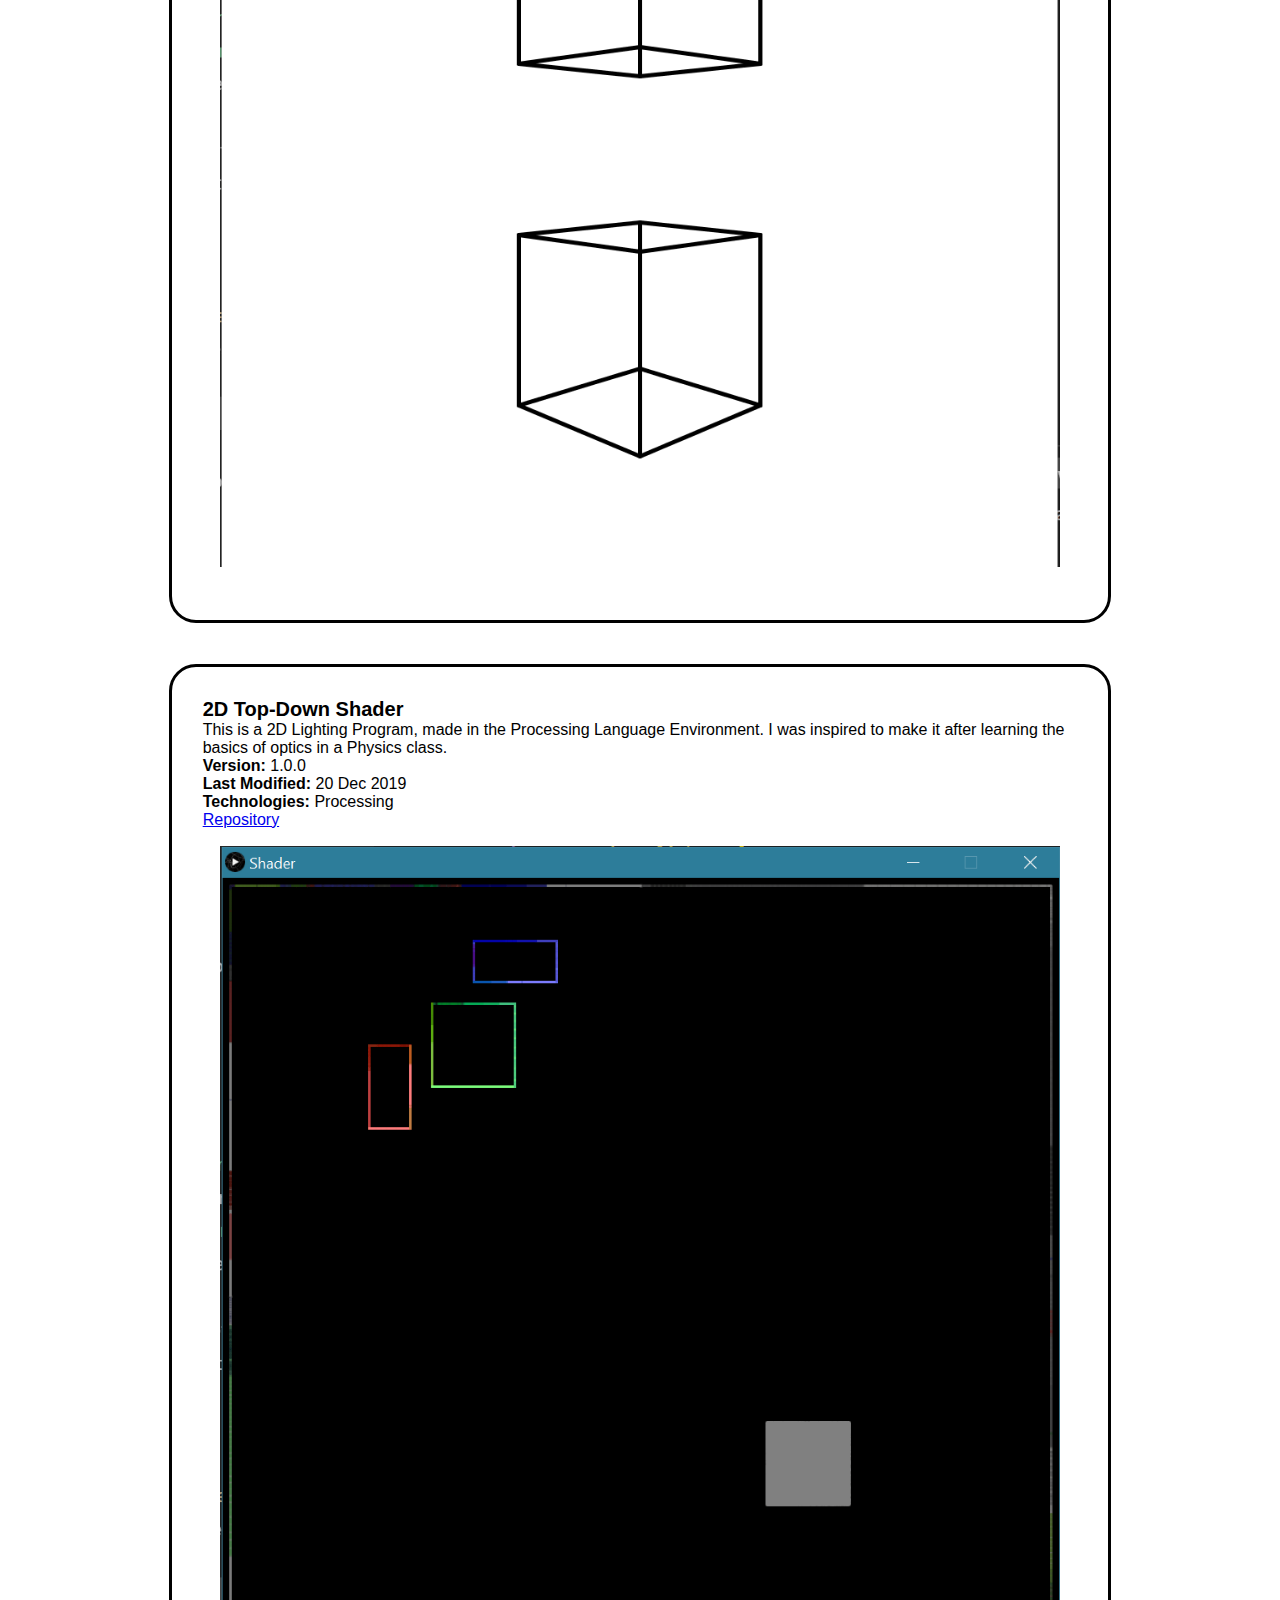
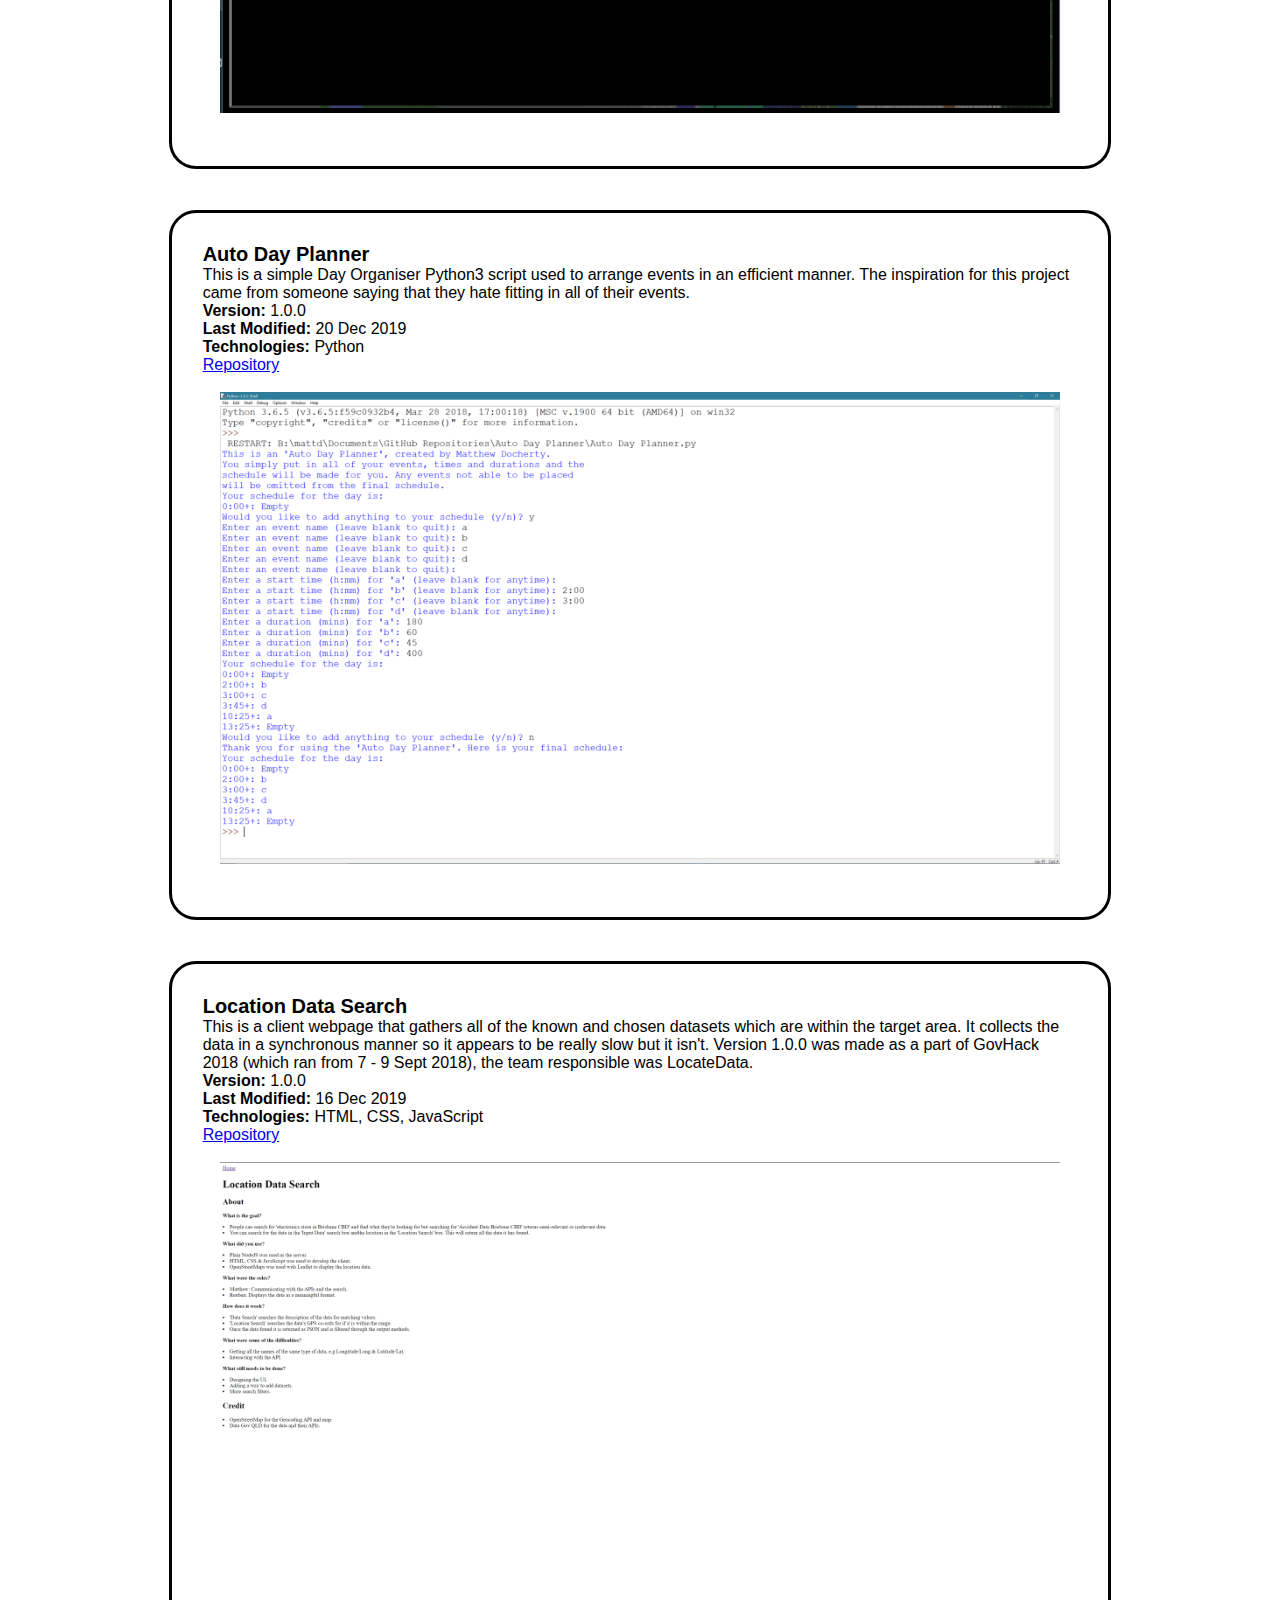
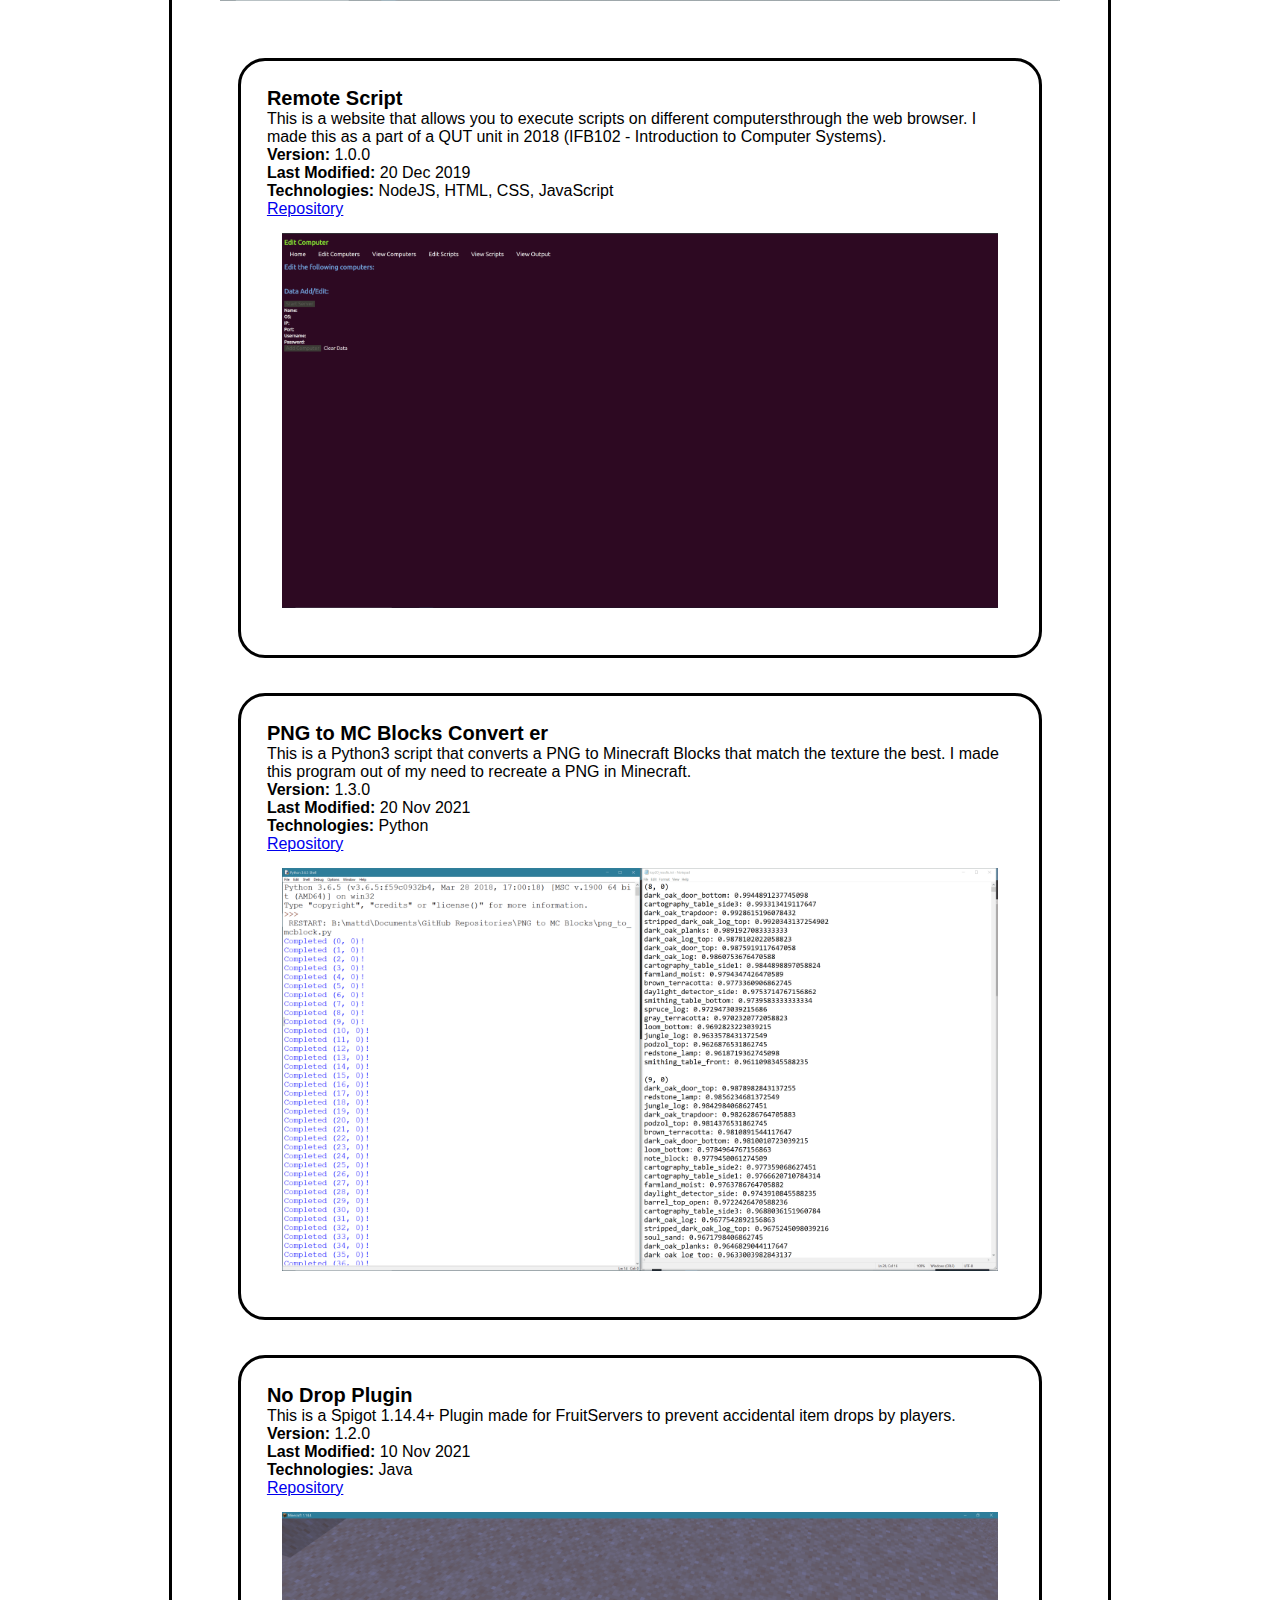
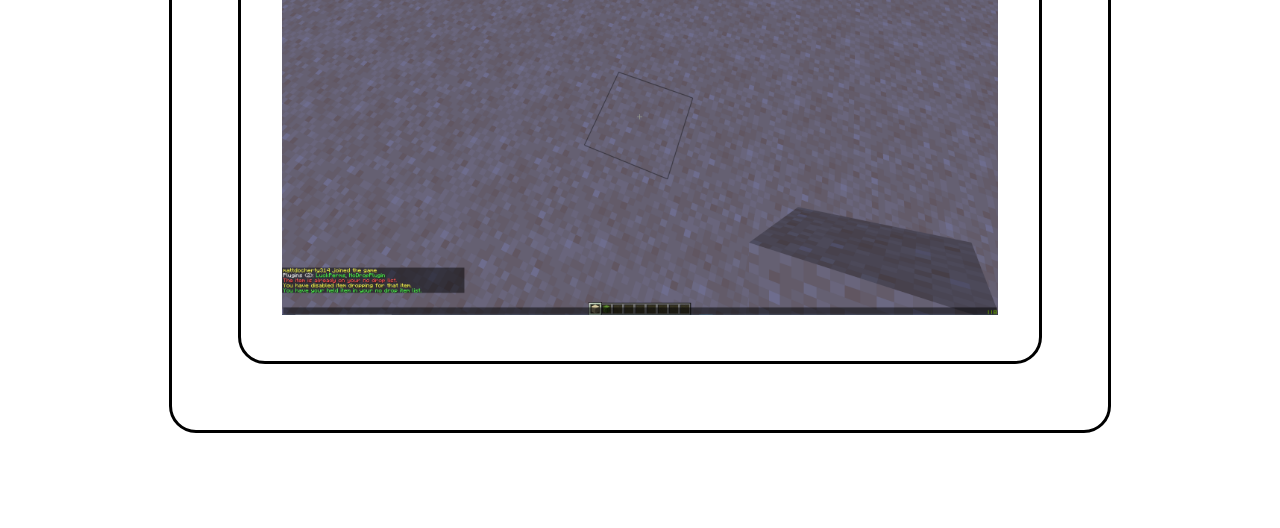
==== commit 48918410: "Added graduate award level (e.g. w/ Distinction)" ====
--- a/index.html
+++ b/index.html
@@ -46,15 +46,16 @@
 	<container id="experiences">
 		<h3>Experiences</h3>
 		<div>
-			<h4>Bachelor of Engineering / Information Technology</h4>
+			<h4>Bachelor of Engineering (Honours) / Information Technology</h4>
 			<h5>Queensland University of Technology</h5>
 			<h5>February 2018 - November 2022</h5>
 			<p>
 				I have studied several units while completing my course, from CAB240: Information Security to EGB342: Telecommunications and Signal Processing to CAB403: Systems Programming.
-			</p>
+			</p><br/>
 			<p>Engineering Major: <b>Computer & Software Systems</b></p>
-			<p>IT Major: <b>Computer Science</b></p>
-			<p>Current GPA: <b>5.415</b></p>
+			<p>IT Major: <b>Computer Science</b></p><br/>
+			<p>Average GPA: <b>5.415</b></p>
+			<p>Engineering w/ <b>Class II Division B Honours</b> & Information Technology w/ <b>Distiction</b></p>
 			<p><a href="./units.html">Unit List</a></p>
 		</div>
 		<div>
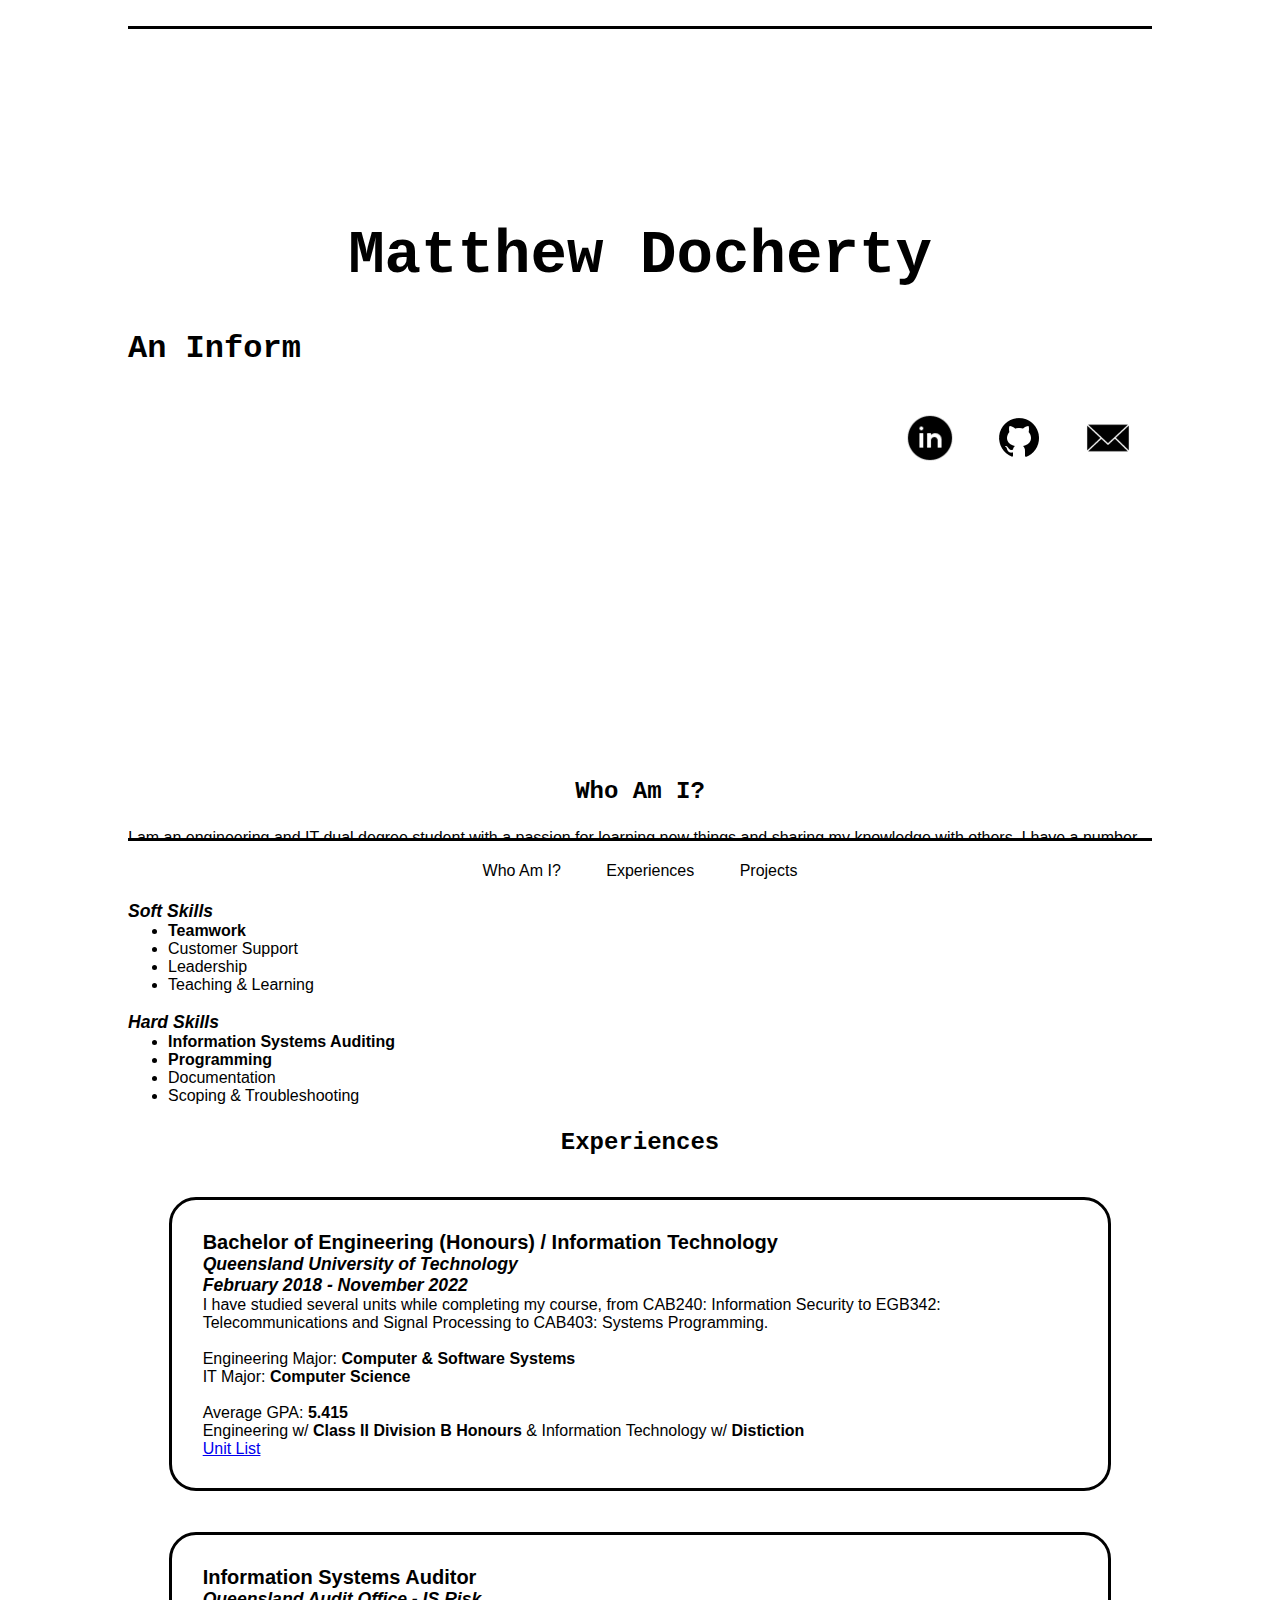
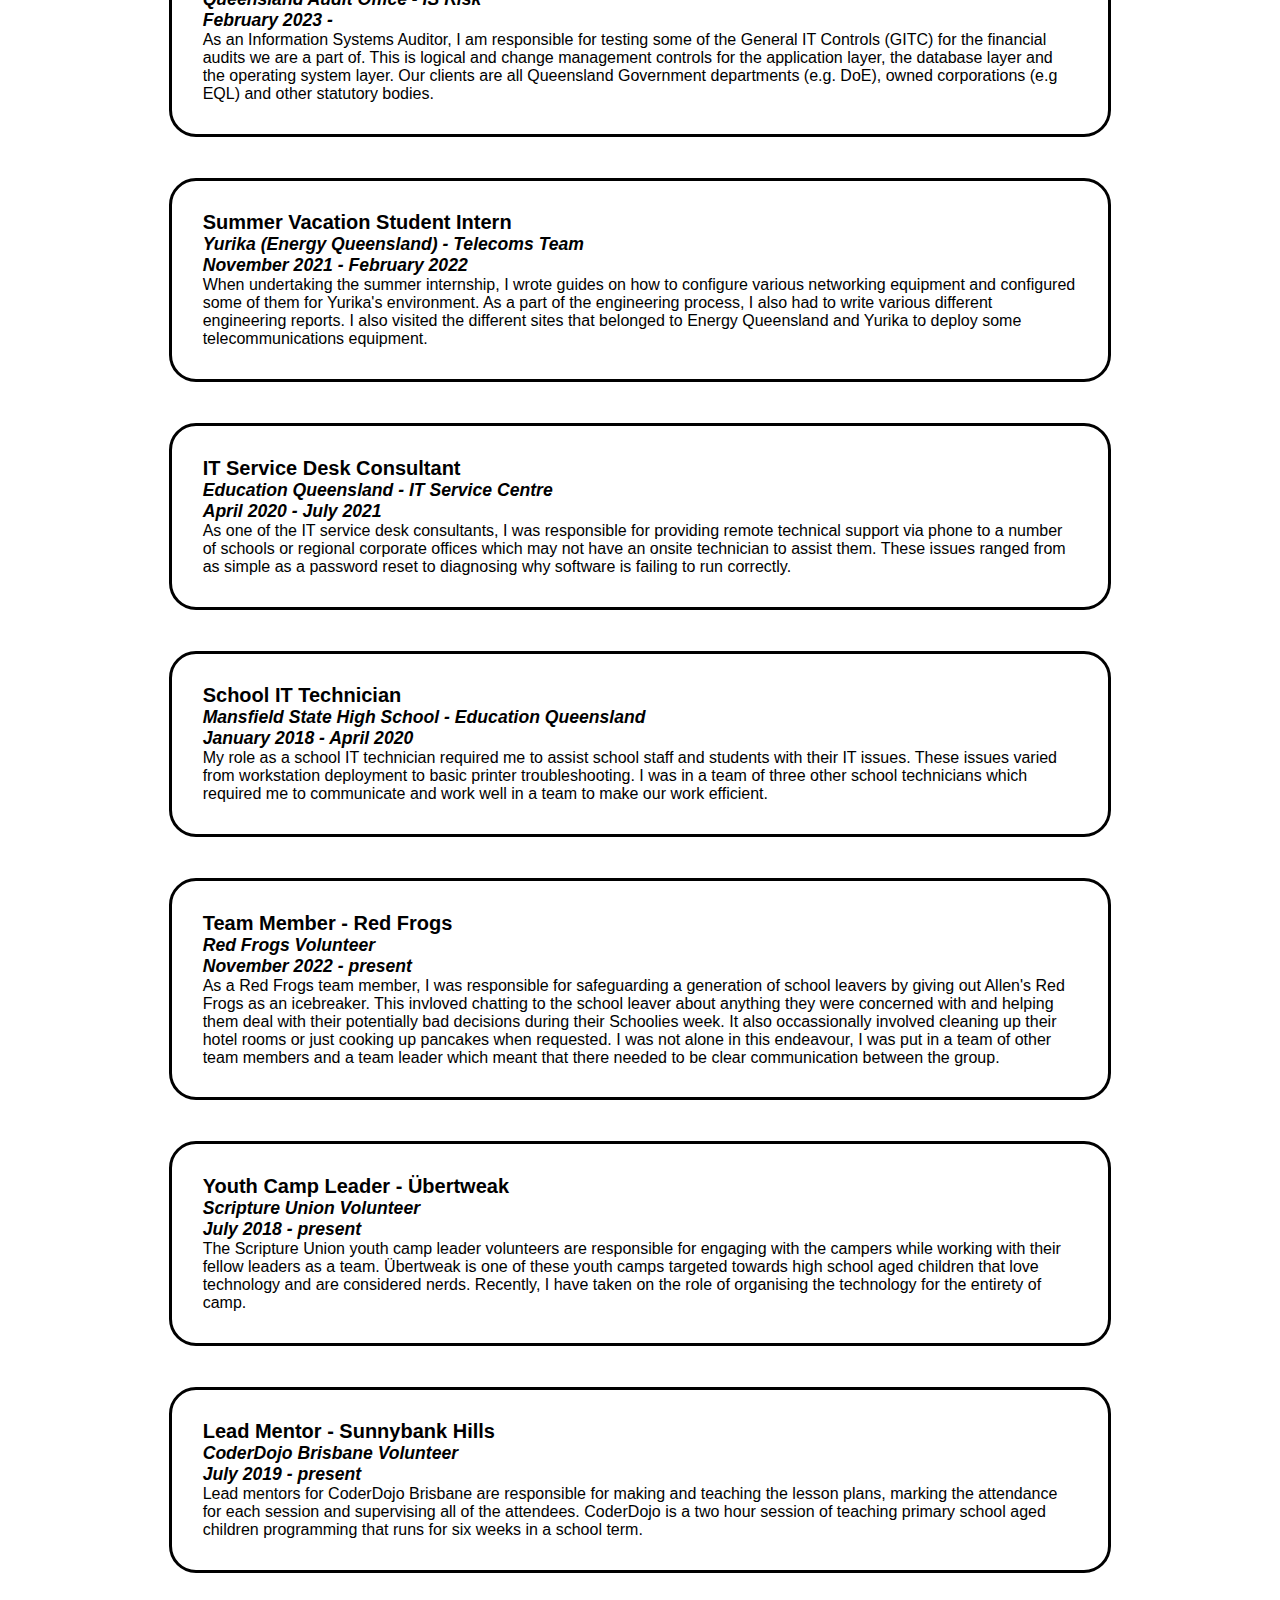
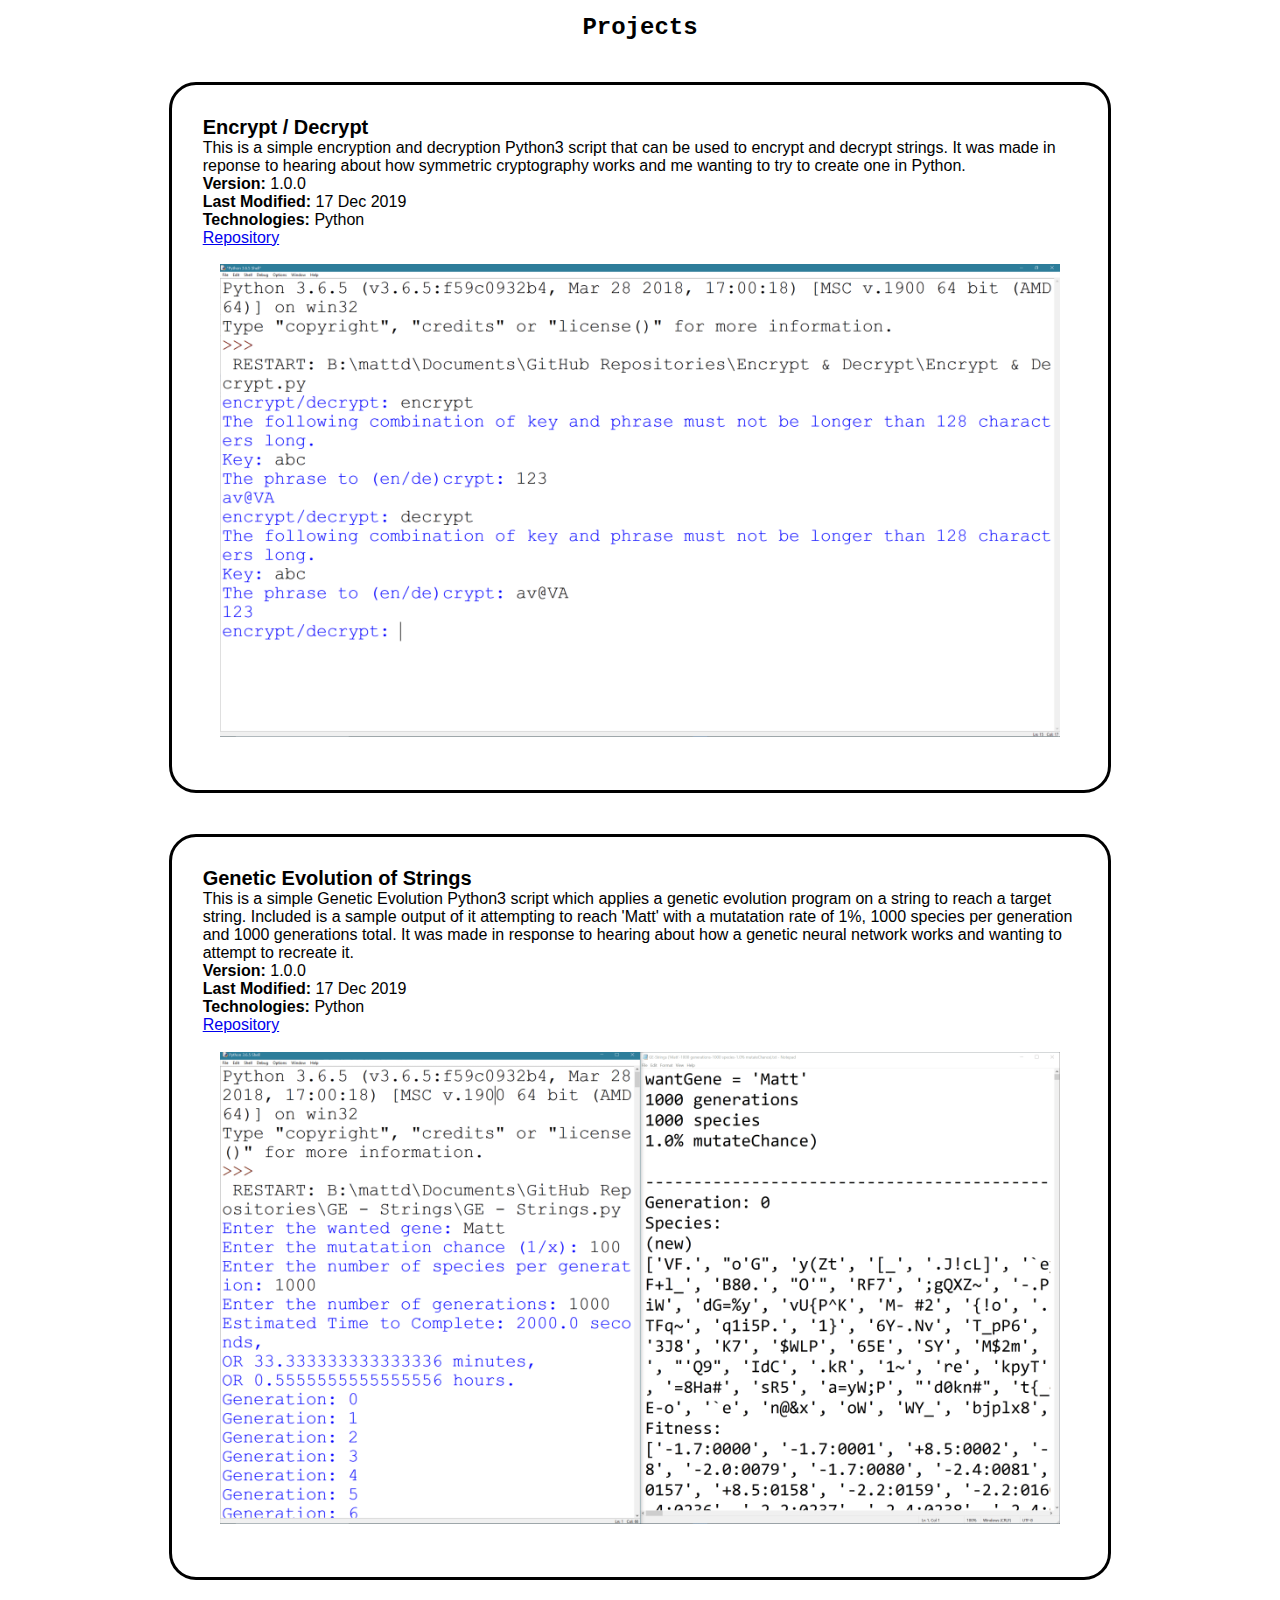
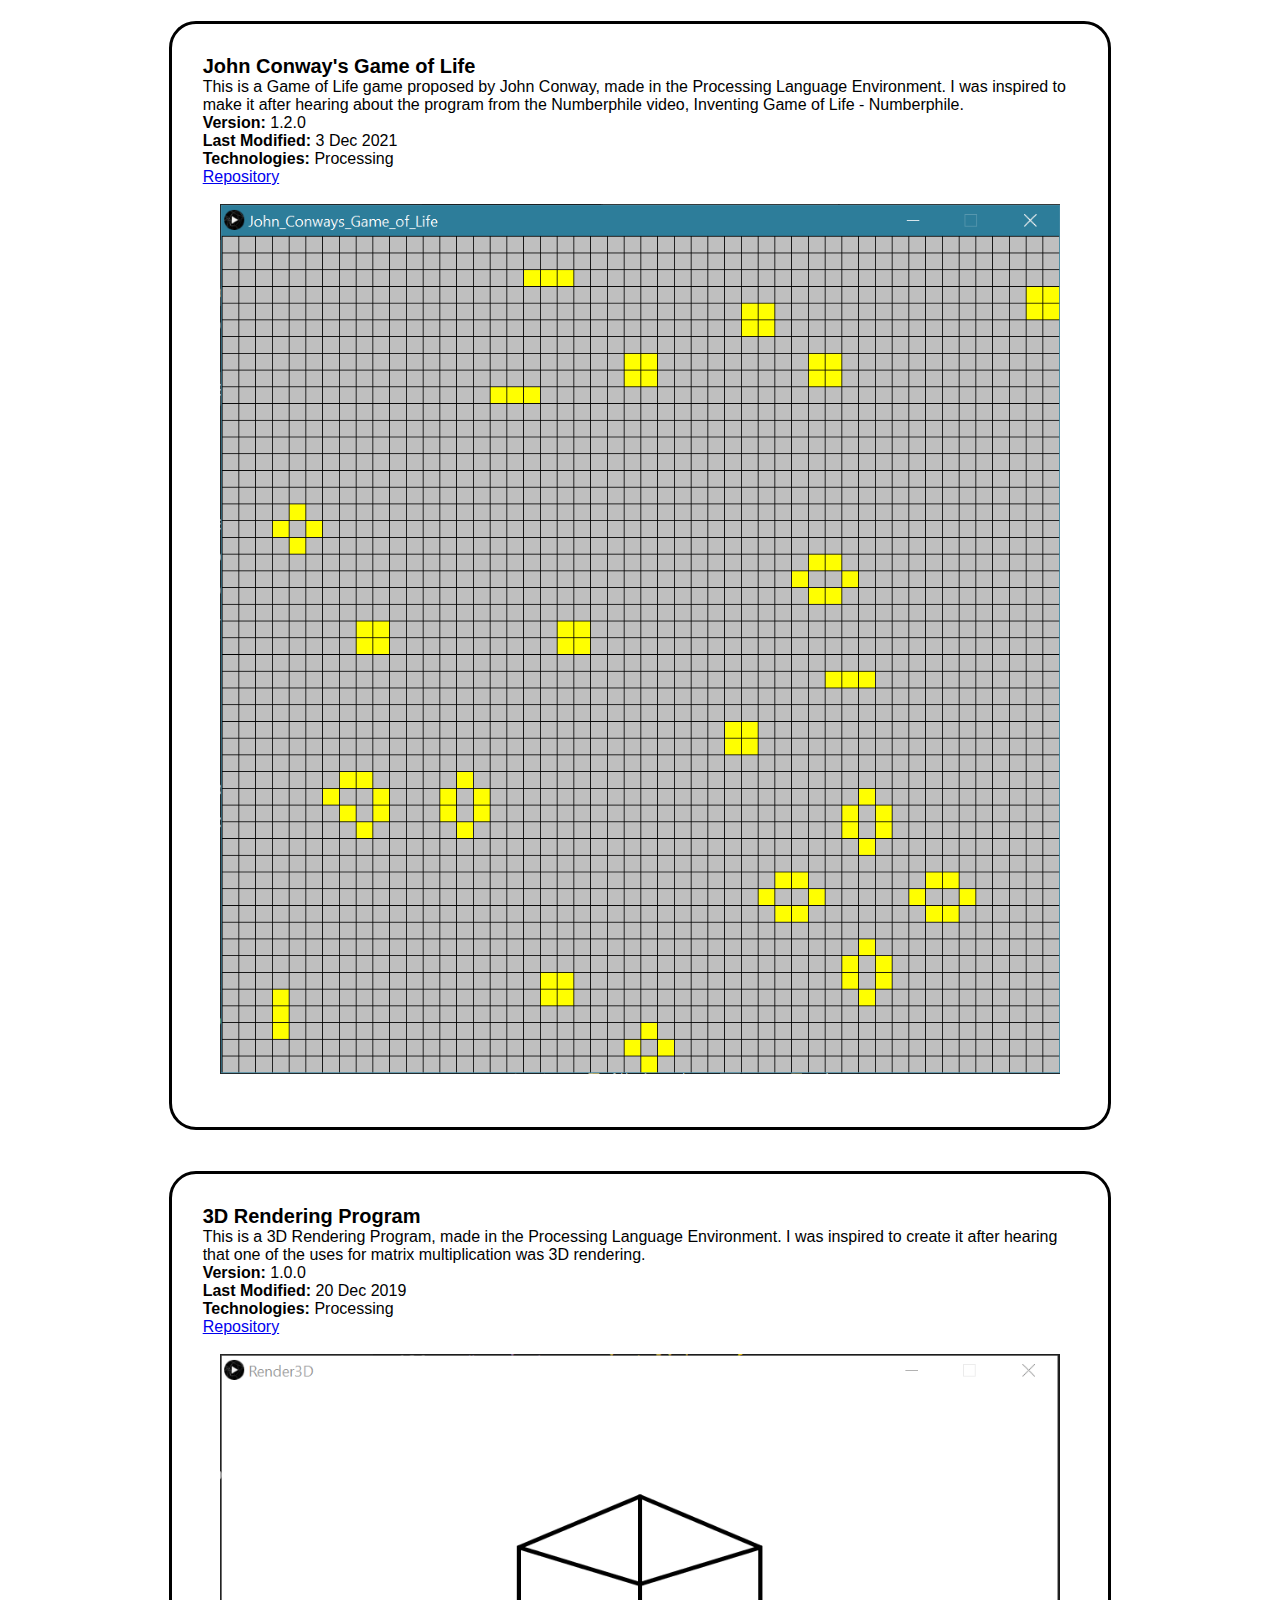
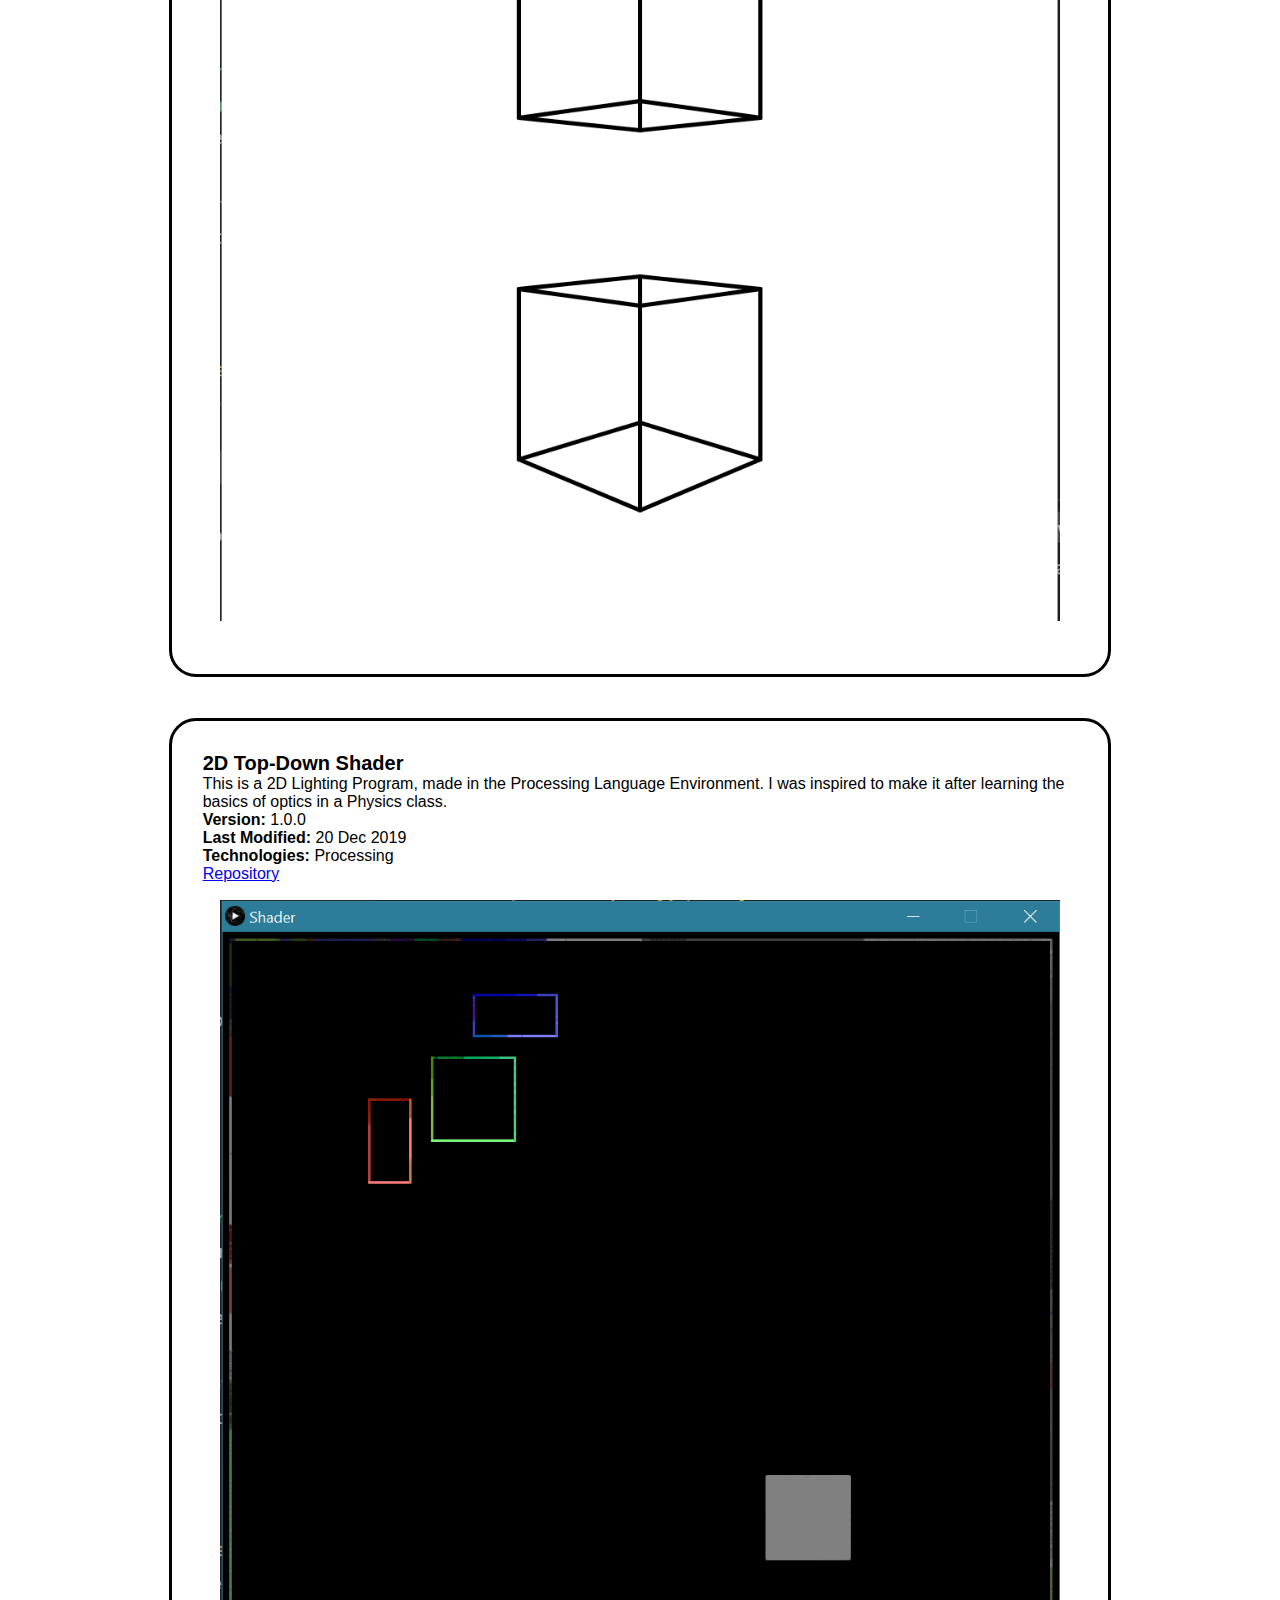
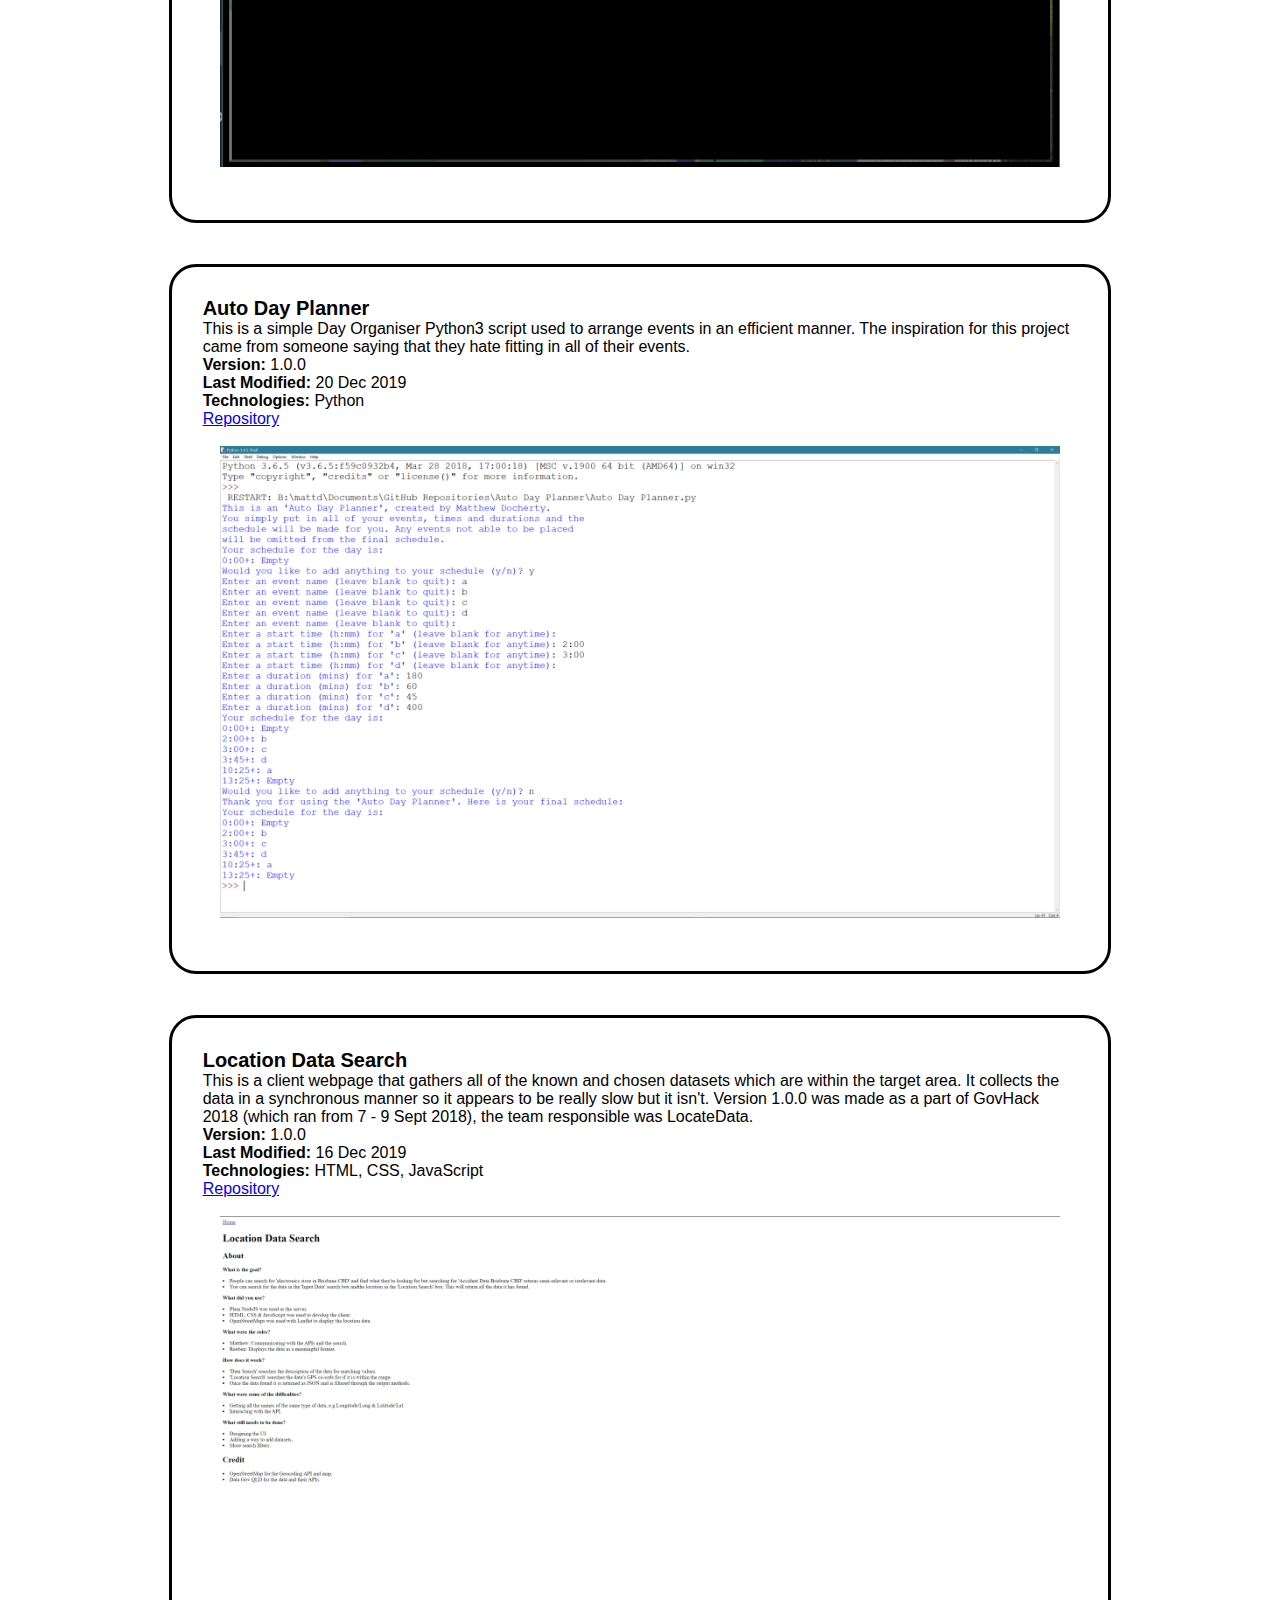
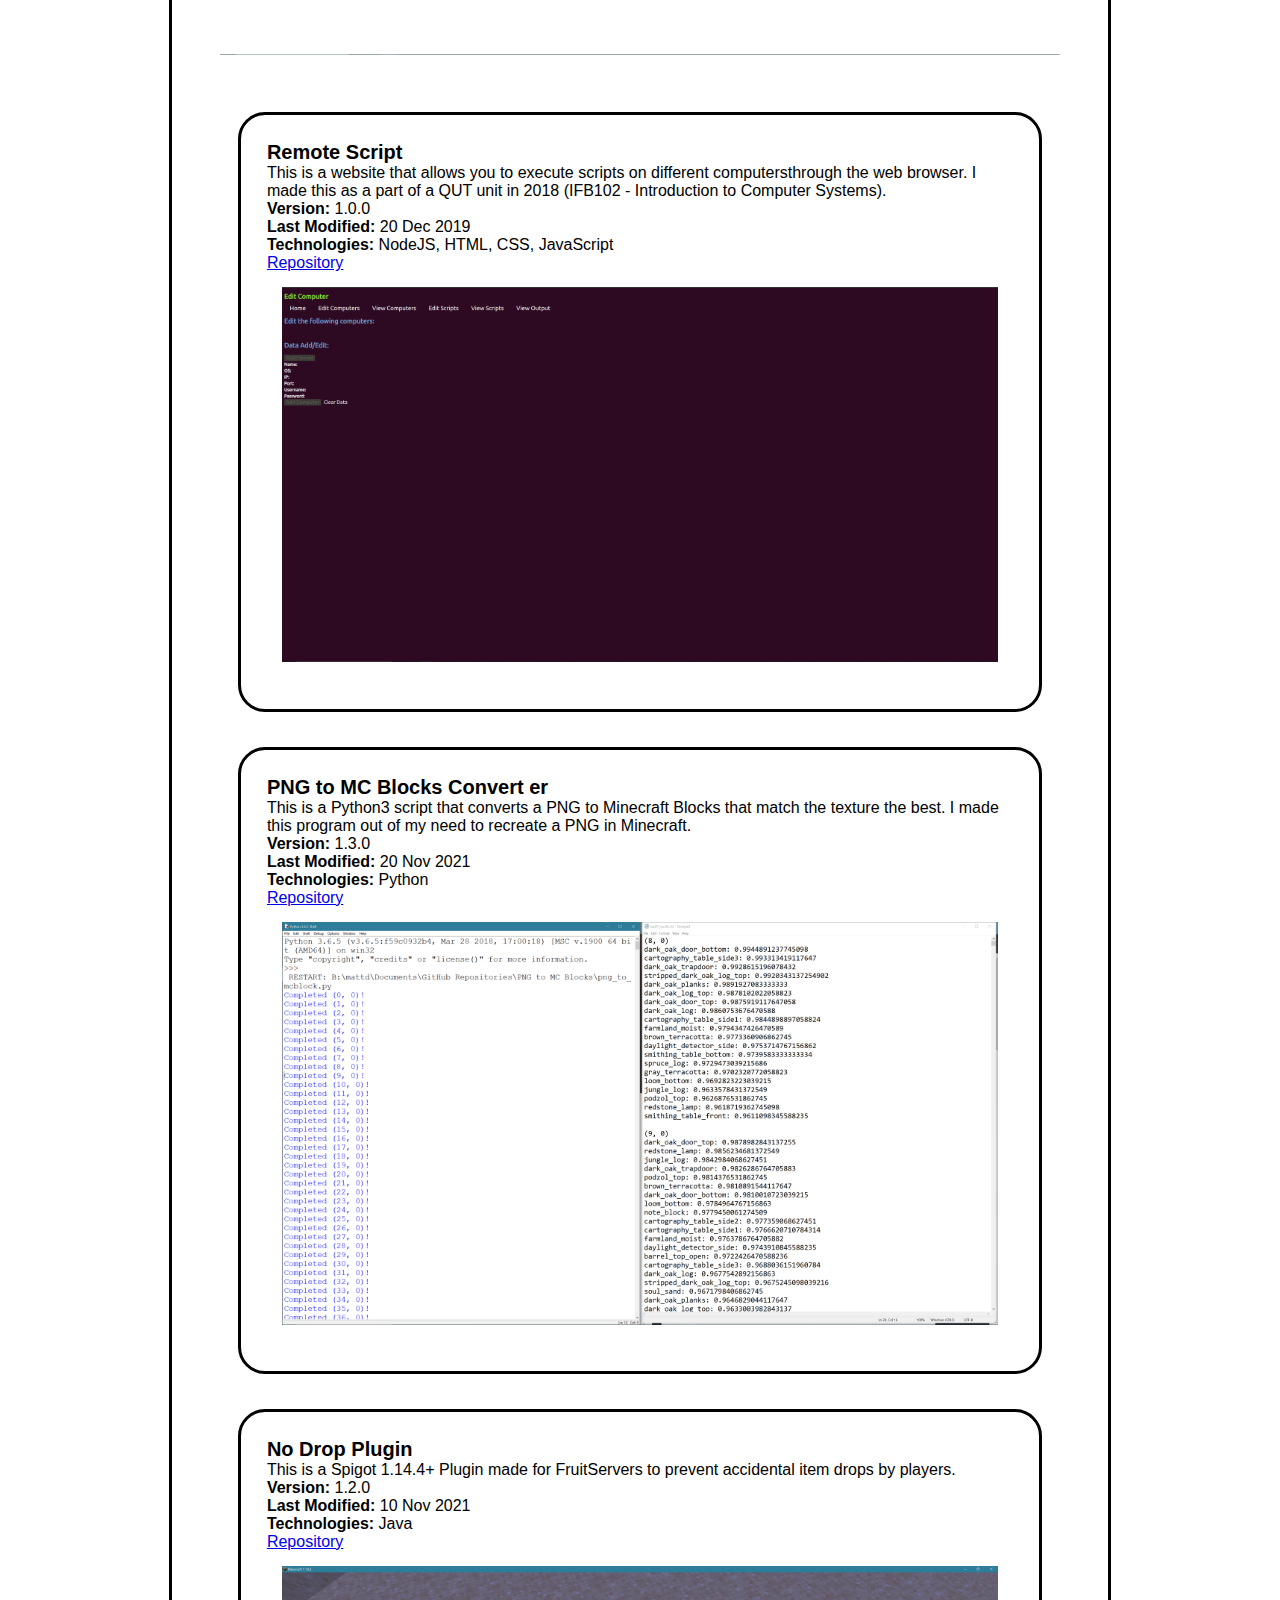
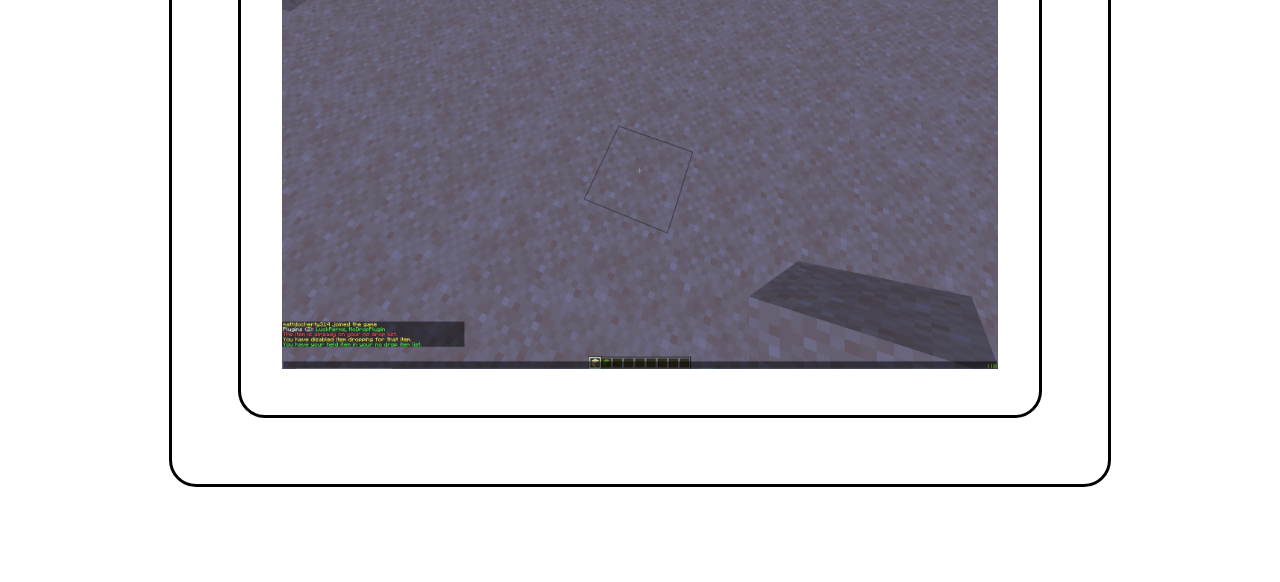
==== commit 79db0b2d: "Updated to include QAO role description." ====
--- a/index.html
+++ b/index.html
@@ -37,9 +37,9 @@
 		</ul><br/>
 		<h5>Hard Skills</h5>
 		<ul>
+			<li><b>Information Systems Auditing</b></li>
 			<li><b>Programming</b></li>
 			<li>Documentation</li>
-			<li>Planning & Organisation</li>
 			<li>Scoping & Troubleshooting</li>
 		</ul>
 	</container>
@@ -59,11 +59,11 @@
 			<p><a href="./units.html">Unit List</a></p>
 		</div>
 		<div>
-			<h4>Graduate Auditor</h4>
-			<h5>Queensland Audit Office - Information Systems</h5>
+			<h4>Information Systems Auditor</h4>
+			<h5>Queensland Audit Office - IS Risk </h5>
 			<h5>February 2023 - </h5>
 			<p>
-				<em>to start</em>
+				As an Information Systems Auditor, I am responsible for testing some of the General IT Controls (GITC) for the financial audits we are a part of. This is logical and change management controls for the application layer, the database layer and the operating system layer. Our clients are all Queensland Government departments (e.g. DoE), owned corporations (e.g EQL) and other statutory bodies. 
 			</p>
 		</div>
 		<div>
@@ -76,7 +76,7 @@
 		</div>
 		<div>
 			<h4>IT Service Desk Consultant</h4>
-			<h5>IT Service Centre - Education Queensland</h5>
+			<h5>Education Queensland - IT Service Centre</h5>
 			<h5>April 2020 - July 2021</h5>
 			<p>
 				As one of the IT service desk consultants, I was responsible for providing remote technical support via phone to a number of schools or regional corporate offices which may not have an onsite technician to assist them. These issues ranged from as simple as a password reset to diagnosing why software is failing to run correctly.
